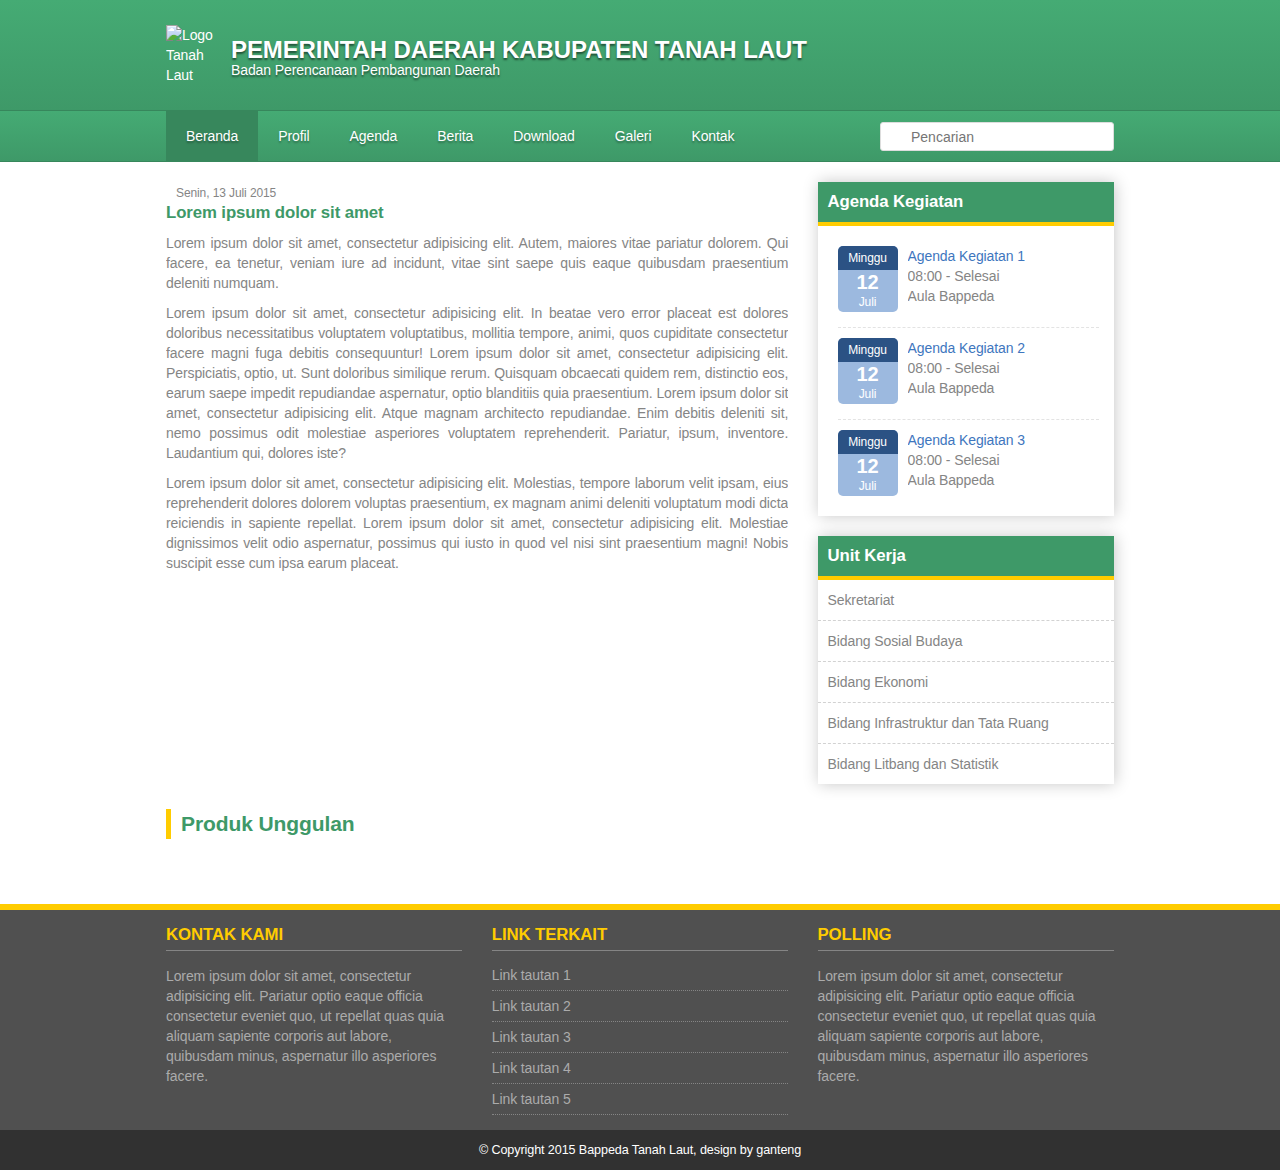
==== detail.html @ 7d87ce85 "Update konten detail" ====
<!DOCTYPE html>
<html lang="en">
<head>
	<meta charset="UTF-8">
	<meta content='width=device-width, initial-scale=1.0, maximum-scale=1.0, user-scalable=0' name='viewport' />
	<link rel="stylesheet" href="css/style.css">

	<!-- <link rel="stylesheet" href="css/home.css"> -->
	<link href="css/flexslider.css" rel="stylesheet" type="text/css" />
	<link href="css/fontawesome.css" rel="stylesheet" type="text/css" />	
    <script src="js/jquery1.8.3.js"></script>      
    <script src="js/jquery.flexslider.js"></script> 
    

	<title>Bappeda Tanah Laut</title>
</head>
<body>

	<!-- BAGIAN HEADER -->
	<div id="header">
		<div class="baris">
			<div class="bungkus">
				<header>
					<img class="logo" src="./img/logo-tala.png" alt="Logo Tanah Laut">
					<h1>
						PEMERINTAH DAERAH KABUPATEN TANAH LAUT <span>Badan Perencanaan Pembangunan Daerah</span>
					</h1>

				</header>				
			</div>
		</div>				
	</div>
	<!-- AKHIR BAGIAN HEADER -->

	<nav>		
		<div class="baris">
			<div class="bungkus">		
				<!-- <div class="zeen-9"> -->
					<a href="#" id="resp-menu"></a>
					
					<ul id="main-menu">
						<li class="active"><a href="#">Beranda</a></li>
						
						<li><a href="#">Profil</a>
							<ul>
								<li><a href="#">Sub Menu 1</a></li>
								<li><a href="#">Sub Menu 2</a></li>
								<li><a href="#">Sub Menu 3</a>
									<ul>
										<li><a href="#">Sub Sub Menu 1</a></li>
										<li><a href="#">Sub Sub Menu 2</a></li>
										<li><a href="#">Sub Sub Menu 3</a></li>
									</ul>
								</li>
							</ul>
						</li>

						<li><a href="#">Agenda</a></li>
						<li><a href="#">Berita</a></li>
						<li><a href="#">Download</a></li>
						<li><a href="#">Galeri</a></li>
						<li><a href="#">Kontak</a></li>

						
					</ul>	
				<!-- </div>	 -->
	
				<div id="pencarian" class="kanan">
					<form>			
						<input class="input-pencarian" type="search" placeholder ="Pencarian">					
					</form>							
				</div>			
			</div>				

		</div>

	</nav>
	<br>

	<!-- BAGIAN KONTEN -->
	<div class="baris">					
		<div class="bungkus">	
			<!-- BAGIAN BERITA -->
			<section class="zeen-8">
				<article>
					<img src="img/icon-sample.svg" alt="">
					<span class="tanggal-post fa fa-calendar"> Senin, 13 Juli 2015</span>
					<h3><a href="#">Lorem ipsum dolor sit amet</a></h3>					
					<p>Lorem ipsum dolor sit amet, consectetur adipisicing elit. Autem, maiores vitae pariatur dolorem. Qui facere, ea tenetur, veniam iure ad incidunt, vitae sint saepe quis eaque quibusdam praesentium deleniti numquam. </p>
					<p>
						Lorem ipsum dolor sit amet, consectetur adipisicing elit. In beatae vero error placeat est dolores doloribus necessitatibus voluptatem voluptatibus, mollitia tempore, animi, quos cupiditate consectetur facere magni fuga debitis consequuntur! Lorem ipsum dolor sit amet, consectetur adipisicing elit. Perspiciatis, optio, ut. Sunt doloribus similique rerum. Quisquam obcaecati quidem rem, distinctio eos, earum saepe impedit repudiandae aspernatur, optio blanditiis quia praesentium. Lorem ipsum dolor sit amet, consectetur adipisicing elit. Atque magnam architecto repudiandae. Enim debitis deleniti sit, nemo possimus odit molestiae asperiores voluptatem reprehenderit. Pariatur, ipsum, inventore. Laudantium qui, dolores iste?
					</p>
					<p>
						Lorem ipsum dolor sit amet, consectetur adipisicing elit. Molestias, tempore laborum velit ipsam, eius reprehenderit dolores dolorem voluptas praesentium, ex magnam animi deleniti voluptatum modi dicta reiciendis in sapiente repellat. Lorem ipsum dolor sit amet, consectetur adipisicing elit. Molestiae dignissimos velit odio aspernatur, possimus qui iusto in quod vel nisi sint praesentium magni! Nobis suscipit esse cum ipsa earum placeat.
					</p>
							
				</article>
	
			</section>
			<!-- AKHIR BAGIAN BERITA -->				

			<!-- BAGIAN WIDGET BOX  -->
			<aside class="zeen-4"> 
				<div class="box">
					<h3 class="judul-box">Agenda Kegiatan</h3>
					<ul class="agenda">
						<li class="item-agenda">
							<div class="kalender">
								<span class="hari">Minggu</span> 
								<span class="tanggal">12</span>
								<span class="bulan">Juli</span>								
							</div>

							<div class="detail-agenda">
								<span class="acara"><a href="#">Agenda Kegiatan 1</a></span>
								<p class="waktu">08:00 - Selesai</p>
								<p class="tempat">Aula Bappeda</p>
							</div>							
						</li>

						<li class="item-agenda">
							<div class="kalender">
								<span class="hari">Minggu</span> 
								<span class="tanggal">12</span>
								<span class="bulan">Juli</span>								
							</div>

							<div class="detail-agenda">
								<span class="acara"><a href="#">Agenda Kegiatan 2</a></span>
								<p class="waktu">08:00 - Selesai</p>
								<p class="tempat">Aula Bappeda</p>
							</div>							
						</li>
						<li class="item-agenda">
							<div class="kalender">
								<span class="hari">Minggu</span> 
								<span class="tanggal">12</span>
								<span class="bulan">Juli</span>								
							</div>

							<div class="detail-agenda">
								<span class="acara"><a href="#">Agenda Kegiatan 3</a></span>
								<p class="waktu">08:00 - Selesai</p>
								<p class="tempat">Aula Bappeda</p>
							</div>							
						</li>

							
					</ul>
				</div>

				<div class="box">
					<h3 class="judul-box">Unit Kerja</h3>
					<ul class="detail-box">
						<li class="item-box"><a href="http://google.co.id">Sekretariat</a></li>
						<li class="item-box"><a href="#">Bidang Sosial Budaya</a></li>
						<li class="item-box"><a href="#">Bidang Ekonomi</a></li>
						<li class="item-box"><a href="#">Bidang Infrastruktur dan Tata Ruang</a></li>
						<li class="item-box"><a href="#">Bidang Litbang dan Statistik</a></li>
					</ul>
				</div>
			</aside>
			<!-- AKHIR WIDGET -->
		</div>
	</div>
	<!-- AKHIR KONTEN -->



	<!-- KONTEN PRODUK -->
	<div class="baris">
		<div class="bungkus">			
			<div id="produk">
				<div class="baris">
					<h2 class="title">Produk Unggulan</h2>					
				</div>

				<div id="produk-detail" class="baris">
					<ul>
						<li><a href=""><img src="img/icon-sample.svg" alt=""></a></li>
						<li><a href=""><img src="img/icon-sample.svg" alt=""></a></li>
						<li><a href=""><img src="img/icon-sample.svg" alt=""></a></li>
						<li><a href=""><img src="img/icon-sample.svg" alt=""></a></li>
						<li><a href=""><img src="img/icon-sample.svg" alt=""></a></li>
						<li><a href=""><img src="img/icon-sample.svg" alt=""></a></li>		
					</ul>
					
				</div>
			</div>
		</div>				
	</div>
	<!-- AKHIR KONTEN PRODUK -->



	<!-- BAGIAN FOOTER -->
	<footer>
		<div id="footer-top">
			<div class="baris">
				<div class="bungkus">
					<div class="zeen-4 kontak">
						<h3>KONTAK KAMI</h3>
						<p>Lorem ipsum dolor sit amet, consectetur adipisicing elit. Pariatur optio eaque officia consectetur eveniet quo, ut repellat quas quia aliquam sapiente corporis aut labore, quibusdam minus, aspernatur illo asperiores facere.</p>
				
					</div>
					<div class="zeen-4 tautan">
						<h3>LINK TERKAIT</h3>
						<ul>
							<li><a href="#">Link tautan 1</a></li>
							<li><a href="#">Link tautan 2</a></li>
							<li><a href="#">Link tautan 3</a></li>
							<li><a href="#">Link tautan 4</a></li>
							<li><a href="#">Link tautan 5</a></li>
						</ul>
			
					</div>
					<div class="zeen-4 polling">
						<h3>POLLING</h3>
						<p>Lorem ipsum dolor sit amet, consectetur adipisicing elit. Pariatur optio eaque officia consectetur eveniet quo, ut repellat quas quia aliquam sapiente corporis aut labore, quibusdam minus, aspernatur illo asperiores facere.</p>
			
					</div>
				</div>
			</div>		
		</div>

		<div id="footer-bottom">		
			<div class="baris">
				<div class="bungkus">
					<p>© Copyright 2015 Bappeda Tanah Laut, design by ganteng</p>		
				</div>				
			</div>				
		</div>	
	</footer>
	<!-- AKHIR BAGIAN FOOTER -->
</body>
<script type="text/javascript" src="./js/main.js"></script>
</html>
---- css/style.css ----
/* line 2, ../scss/lib/_normalize.scss */
article,
aside,
details,
figcaption,
figure,
footer,
header,
hgroup,
main,
nav,
section,
summary {
  display: block;
}

/* line 17, ../scss/lib/_normalize.scss */
audio,
canvas,
video {
  display: inline-block;
}

/* line 23, ../scss/lib/_normalize.scss */
audio:not([controls]) {
  display: none;
  height: 0;
}

/* line 29, ../scss/lib/_normalize.scss */
[hidden] {
  display: none;
}

/* line 34, ../scss/lib/_normalize.scss */
html {
  background: #fff;
  /* 1 */
  color: #000;
  /* 2 */
  font-family: sans-serif;
  /* 3 */
  -ms-text-size-adjust: 100%;
  /* 4 */
  -webkit-text-size-adjust: 100%;
  /* 4 */
}

/* line 43, ../scss/lib/_normalize.scss */
body {
  margin: 0;
}

/* line 48, ../scss/lib/_normalize.scss */
a:focus {
  outline: thin dotted;
}

/* line 52, ../scss/lib/_normalize.scss */
a:active,
a:hover {
  outline: 0;
}

/* line 57, ../scss/lib/_normalize.scss */
h1 {
  font-size: 2em;
  margin: 0.67em 0;
}

/* line 62, ../scss/lib/_normalize.scss */
abbr[title] {
  border-bottom: 1px dotted;
}

/* line 66, ../scss/lib/_normalize.scss */
b,
strong {
  font-weight: bold;
}

/* line 71, ../scss/lib/_normalize.scss */
dfn {
  font-style: italic;
}

/* line 75, ../scss/lib/_normalize.scss */
hr {
  -moz-box-sizing: content-box;
  box-sizing: content-box;
  height: 0;
}

/* line 81, ../scss/lib/_normalize.scss */
mark {
  background: #ff0;
  color: #000;
}

/* line 86, ../scss/lib/_normalize.scss */
code,
kbd,
pre,
samp {
  font-family: monospace, serif;
  font-size: 1em;
}

/* line 94, ../scss/lib/_normalize.scss */
pre {
  white-space: pre-wrap;
}

/* line 98, ../scss/lib/_normalize.scss */
q {
  quotes: "\201C" "\201D" "\2018" "\2019";
}

/* line 102, ../scss/lib/_normalize.scss */
small {
  font-size: 80%;
}

/* line 106, ../scss/lib/_normalize.scss */
sub,
sup {
  font-size: 75%;
  line-height: 0;
  position: relative;
  vertical-align: baseline;
}

/* line 114, ../scss/lib/_normalize.scss */
sup {
  top: -0.5em;
}

/* line 118, ../scss/lib/_normalize.scss */
sub {
  bottom: -0.25em;
}

/* line 122, ../scss/lib/_normalize.scss */
img {
  border: 0;
}

/* line 126, ../scss/lib/_normalize.scss */
svg:not(:root) {
  overflow: hidden;
}

/* line 130, ../scss/lib/_normalize.scss */
figure {
  margin: 0;
}

/* line 134, ../scss/lib/_normalize.scss */
fieldset {
  border: 1px solid #c0c0c0;
  margin: 0 2px;
  padding: 0.35em 0.625em 0.75em;
}

/* line 140, ../scss/lib/_normalize.scss */
legend {
  border: 0;
  /* 1 */
  padding: 0;
  /* 2 */
}

/* line 145, ../scss/lib/_normalize.scss */
button,
input,
select,
textarea {
  font-family: inherit;
  /* 1 */
  font-size: 100%;
  /* 2 */
  margin: 0;
  /* 3 */
}

/* line 154, ../scss/lib/_normalize.scss */
button,
input {
  line-height: normal;
}

/* line 159, ../scss/lib/_normalize.scss */
button,
select {
  text-transform: none;
}

/* line 164, ../scss/lib/_normalize.scss */
button,
html input[type="button"],
input[type="reset"],
input[type="submit"] {
  -webkit-appearance: button;
  /* 2 */
  cursor: pointer;
  /* 3 */
}

/* line 172, ../scss/lib/_normalize.scss */
button[disabled],
html input[disabled] {
  cursor: default;
}

/* line 177, ../scss/lib/_normalize.scss */
input[type="checkbox"],
input[type="radio"] {
  box-sizing: border-box;
  /* 1 */
  padding: 0;
  /* 2 */
}

/* line 183, ../scss/lib/_normalize.scss */
input[type="search"] {
  -webkit-appearance: textfield;
  /* 1 */
  -moz-box-sizing: content-box;
  -webkit-box-sizing: content-box;
  /* 2 */
  box-sizing: content-box;
}

/* line 190, ../scss/lib/_normalize.scss */
input[type="search"]::-webkit-search-cancel-button,
input[type="search"]::-webkit-search-decoration {
  -webkit-appearance: none;
}

/* line 195, ../scss/lib/_normalize.scss */
button::-moz-focus-inner,
input::-moz-focus-inner {
  border: 0;
  padding: 0;
}

/* line 201, ../scss/lib/_normalize.scss */
textarea {
  overflow: auto;
  /* 1 */
  vertical-align: top;
  /* 2 */
}

/* line 206, ../scss/lib/_normalize.scss */
table {
  border-collapse: collapse;
  border-spacing: 0;
}

/* line 20, ../scss/lib/_zeen.scss */
img {
  height: auto;
  max-width: 100%;
}

/* line 25, ../scss/lib/_zeen.scss */
.bungkus {
  padding: 0 15px;
  position: relative;
  *zoom: 1;
}
/* line 38, ../../../../.rvm/gems/ruby-2.1.2/gems/compass-core-1.0.1/stylesheets/compass/utilities/general/_clearfix.scss */
.bungkus:after {
  content: "";
  display: table;
  clear: both;
}

/* line 33, ../scss/lib/_zeen.scss */
.baris {
  width: 100%;
  margin: 0 auto;
  position: relative;
  max-width: 978px;
  *zoom: 1;
}
/* line 38, ../../../../.rvm/gems/ruby-2.1.2/gems/compass-core-1.0.1/stylesheets/compass/utilities/general/_clearfix.scss */
.baris:after {
  content: "";
  display: table;
  clear: both;
}

/* line 46, ../scss/lib/_zeen.scss */
[class*="zeen"] {
  float: left;
  display: inline;
  min-height: 1px;
  position: relative;
  margin-left: 3.09091%;
}
/* line 54, ../scss/lib/_zeen.scss */
[class*="zeen"]:first-child {
  margin-left: 0;
}

/* line 60, ../scss/lib/_zeen.scss */
.zeen-1 {
  width: 5.5%;
}

/* line 60, ../scss/lib/_zeen.scss */
.zeen-2 {
  width: 14.09091%;
}

/* line 60, ../scss/lib/_zeen.scss */
.zeen-3 {
  width: 22.68182%;
}

/* line 60, ../scss/lib/_zeen.scss */
.zeen-4 {
  width: 31.27273%;
}

/* line 60, ../scss/lib/_zeen.scss */
.zeen-5 {
  width: 39.86364%;
}

/* line 60, ../scss/lib/_zeen.scss */
.zeen-6 {
  width: 48.45455%;
}

/* line 60, ../scss/lib/_zeen.scss */
.zeen-7 {
  width: 57.04545%;
}

/* line 60, ../scss/lib/_zeen.scss */
.zeen-8 {
  width: 65.63636%;
}

/* line 60, ../scss/lib/_zeen.scss */
.zeen-9 {
  width: 74.22727%;
}

/* line 60, ../scss/lib/_zeen.scss */
.zeen-10 {
  width: 82.81818%;
}

/* line 60, ../scss/lib/_zeen.scss */
.zeen-11 {
  width: 91.40909%;
}

/* line 60, ../scss/lib/_zeen.scss */
.zeen-12 {
  width: 100%;
}

/* line 2, ../scss/style/_general.scss */
body {
  font-family: "Arial",sans-serif;
  font-size: 14px;
  font-weight: 100;
  color: #858585;
  letter-spacing: -0.1px;
  line-height: 20px;
}

/* line 13, ../scss/style/_general.scss */
h1, h2, h3, h4, a, ul, li, p {
  margin: 0;
  padding: 0;
  display: block;
}

/* line 25, ../scss/style/_general.scss */
ul, li {
  display: block;
  margin: 0;
  padding: 0;
}

/* line 32, ../scss/style/_general.scss */
a {
  text-decoration: none;
  color: #3f3f3f;
  display: block;
}

/* line 38, ../scss/style/_general.scss */
h1 {
  font-size: 1.8em;
}

/* line 39, ../scss/style/_general.scss */
h2 {
  font-size: 1.5em;
}

/* line 40, ../scss/style/_general.scss */
h3 {
  font-size: 1.2em;
}

/* line 47, ../scss/style/_general.scss */
article {
  margin-bottom: 20px;
}

/* line 51, ../scss/style/_general.scss */
p {
  line-height: 20px;
  text-align: justify;
}

/* line 56, ../scss/style/_general.scss */
.kanan {
  float: right;
}

/* line 61, ../scss/style/_general.scss */
.kiri {
  float: left;
}

/* line 1, ../scss/style/_main.scss */
#main-menu {
  display: block;
}

/* line 7, ../scss/style/_main.scss */
h2.title {
  padding: 5px 10px;
  color: #3e9968;
  border-left: solid 5px #FFcc00;
  margin-bottom: 15px;
}

/* line 15, ../scss/style/_main.scss */
#produk-detail {
  text-align: center;
}
/* line 16, ../scss/style/_main.scss */
#produk-detail li {
  display: inline-table;
  padding: 5px;
}

/*  BOX PENCARIAN  */
/* line 25, ../scss/style/_main.scss */
input[type="search"] {
  padding-left: 30px;
  outline: none;
  border: 0;
  border: 1px solid #DDDDDD;
  border-radius: 3px;
}
/* line 32, ../scss/style/_main.scss */
input[type="search"]:focus {
  -moz-transition-duration: 0.5s;
  -o-transition-duration: 0.5s;
  -webkit-transition-duration: 0.5s;
  transition-duration: 0.5s;
  -moz-box-shadow: 0 0 10px #FFcc00;
  -webkit-box-shadow: 0 0 10px #FFcc00;
  box-shadow: 0 0 10px #FFcc00;
}
/* line 38, ../scss/style/_main.scss */
input[type="search"].highlight {
  border: 1px solid #ffcc33;
  -moz-box-shadow: 0 0 1px #ffff00;
  -webkit-box-shadow: 0 0 1px #ffff00;
  box-shadow: 0 0 1px #ffff00;
}

/* line 46, ../scss/style/_main.scss */
#pencarian {
  margin-top: 11px;
  position: absolute;
  top: 0px;
  right: 15px;
}

/* line 53, ../scss/style/_main.scss */
.input-pencarian {
  background: #ffffff url("../img/search-icon.png") no-repeat 5px center;
  width: 200px;
  height: 25px;
}

/*  AKHIR BOX PENCARIAN  */
/* line 60, ../scss/style/_main.scss */
.fixed {
  position: fixed;
  width: 100%;
  top: 0;
  z-index: 9999;
  -moz-box-shadow: 0 1px 4px #858585;
  -webkit-box-shadow: 0 1px 4px #858585;
  box-shadow: 0 1px 4px #858585;
}

/*  BAGIAN HEADER  */
/* line 70, ../scss/style/_main.scss */
#header {
  color: #ffffff;
  padding: 25px 0;
  background-image: url('[data-uri]');
  background-size: 100%;
  background-image: -webkit-gradient(linear, 50% 0%, 50% 100%, color-stop(0%, #45ab74), color-stop(100%, #3e9968));
  background-image: -moz-linear-gradient(top, #45ab74, #3e9968);
  background-image: -webkit-linear-gradient(top, #45ab74, #3e9968);
  background-image: linear-gradient(to bottom, #45ab74, #3e9968);
  border-bottom: 1px solid #37875c;
}
/* line 79, ../scss/style/_main.scss */
#header img {
  float: left;
  width: 10%;
  margin-right: 15px;
}
/* line 84, ../scss/style/_main.scss */
#header .logo {
  top: 0;
  width: 50px;
}
/* line 89, ../scss/style/_main.scss */
#header h1 {
  padding-top: 15px;
  text-shadow: 0 2px 2px rgba(0, 0, 0, 0.5);
  font-size: 24px;
  line-height: 20px;
}
/* line 97, ../scss/style/_main.scss */
#header h1 span {
  display: block;
  font-size: 14px;
  font-weight: 100;
}

/*  AKHIR HEADER  */
/* line 107, ../scss/style/_main.scss */
#main-menu {
  display: block;
}

/*  NAVIGASI  */
/* line 112, ../scss/style/_main.scss */
nav {
  display: block;
  border-bottom: solid 1px #37875c;
  background-image: url('[data-uri]');
  background-size: 100%;
  background-image: -webkit-gradient(linear, 50% 0%, 50% 100%, color-stop(0%, #45ab74), color-stop(100%, #3e9968));
  background-image: -moz-linear-gradient(top, #45ab74, #3e9968);
  background-image: -webkit-linear-gradient(top, #45ab74, #3e9968);
  background-image: linear-gradient(to bottom, #45ab74, #3e9968);
  text-shadow: 0 2px 2px rgba(0, 0, 0, 0.3);
  color: #ffffff;
}
/* line 120, ../scss/style/_main.scss */
nav #resp-menu {
  display: none;
}
/* line 124, ../scss/style/_main.scss */
nav a {
  padding: 15px 20px;
  display: block;
  color: #ffffff;
}
/* line 130, ../scss/style/_main.scss */
nav ul {
  display: block;
  z-index: 999;
}
/* line 139, ../scss/style/_main.scss */
nav ul li {
  float: left;
  position: relative;
  display: block;
}
/* line 145, ../scss/style/_main.scss */
nav ul li a:hover {
  -moz-transition-duration: 0.5s;
  -o-transition-duration: 0.5s;
  -webkit-transition-duration: 0.5s;
  transition-duration: 0.5s;
  background: #ffffff;
  color: #3e9968;
}
/* line 152, ../scss/style/_main.scss */
nav ul li:hover > ul {
  display: block;
}
/* line 156, ../scss/style/_main.scss */
nav ul li.active {
  background: #37875c;
}
/* line 161, ../scss/style/_main.scss */
nav ul li ul {
  border-top: solid 1px #37875c;
  white-space: nowrap;
  position: absolute;
  display: none;
  -moz-box-shadow: -3px 3px 10px -2px rgba(0, 0, 0, 0.4);
  -webkit-box-shadow: -3px 3px 10px -2px rgba(0, 0, 0, 0.4);
  box-shadow: -3px 3px 10px -2px rgba(0, 0, 0, 0.4);
}
/* line 170, ../scss/style/_main.scss */
nav ul li ul li {
  float: none;
  border-bottom: 1px solid #45ab74;
}
/* line 173, ../scss/style/_main.scss */
nav ul li ul li:last-child {
  border-bottom: 0;
}
/* line 177, ../scss/style/_main.scss */
nav ul li ul li a {
  background: #3e9968;
  padding: 10px 20px 10px 10px;
}
/* line 182, ../scss/style/_main.scss */
nav ul li ul li ul {
  border: none;
  white-space: nowrap;
  position: absolute;
  left: 100%;
  top: 0;
}

/*  AKHIR NAVIGASI  */
/*  BAGIAN KONTEN BERITA */
/* line 200, ../scss/style/_main.scss */
section a {
  color: #3e9968;
}
/* line 203, ../scss/style/_main.scss */
section a.read-more {
  -moz-border-radius: 3px;
  -webkit-border-radius: 3px;
  border-radius: 3px;
  float: right;
  font-size: .9em;
  color: #ffffff;
  margin-top: 5px;
  padding: 5px 10px;
  background: #51b981;
}
/* line 212, ../scss/style/_main.scss */
section a.read-more:hover {
  -moz-transition-duration: 0.5s;
  -o-transition-duration: 0.5s;
  -webkit-transition-duration: 0.5s;
  transition-duration: 0.5s;
  background-color: #3e9968;
}
/* line 219, ../scss/style/_main.scss */
section article {
  display: block;
  overflow: hidden;
  padding-bottom: 10px;
  border-bottom: 1px dashed #d2d2d2;
  clear: both;
}
/* line 226, ../scss/style/_main.scss */
section article:last-child {
  border-bottom: 0;
  margin-bottom: 0;
}
/* line 231, ../scss/style/_main.scss */
section article .tanggal-post {
  font-size: 12px;
}
/* line 235, ../scss/style/_main.scss */
section article h3 {
  color: #3e9968;
}
/* line 238, ../scss/style/_main.scss */
section article h3 a:hover {
  -moz-transition-duration: 0.5s;
  -o-transition-duration: 0.5s;
  -webkit-transition-duration: 0.5s;
  transition-duration: 0.5s;
  color: #858585;
  text-decoration: underline;
}
/* line 247, ../scss/style/_main.scss */
section article p {
  margin: 10px 0;
}
/* line 251, ../scss/style/_main.scss */
section article img {
  float: left;
  display: block;
  margin: 0px 10px 10px 0;
}

/*  AKHIR KONTEN BERITA  */
/* BAGIAN ASIDE */
/* line 262, ../scss/style/_main.scss */
.agenda {
  clear: both;
  overflow: hidden;
  display: block;
  padding: 20px 15px 10px 20px;
}
/* line 264, ../scss/style/_main.scss */
.agenda .item-agenda {
  padding-bottom: 5px;
  border-bottom: 1px dashed #e3e3e3;
  overflow: hidden;
}
/* line 269, ../scss/style/_main.scss */
.agenda .item-agenda:last-child {
  border-bottom: 0;
  margin-bottom: 0;
  padding-bottom: 0;
}
/* line 283, ../scss/style/_main.scss */
.agenda li {
  margin-bottom: 10px;
}
/* line 288, ../scss/style/_main.scss */
.agenda .kalender {
  -moz-border-radius: 5px;
  -webkit-border-radius: 5px;
  border-radius: 5px;
  background: #9cb9df;
  clear: both;
  float: left;
  font-size: 12px;
  margin: 0 10px 10px 0;
  margin-bottom: 10px;
  overflow: hidden;
  text-align: center;
  width: 60px;
  color: #ffffff;
}
/* line 300, ../scss/style/_main.scss */
.agenda .kalender .hari {
  display: block;
  background: #2B5284;
  padding: 2px;
  margin-bottom: 2px;
}
/* line 306, ../scss/style/_main.scss */
.agenda .kalender .tanggal {
  font-size: 20px;
  font-weight: bold;
  display: block;
}
/* line 311, ../scss/style/_main.scss */
.agenda .kalender .bulan {
  display: block;
}
/* line 316, ../scss/style/_main.scss */
.agenda .detail-agenda {
  line-height: 25px;
  display: block;
  overflow: hidden;
}
/* line 323, ../scss/style/_main.scss */
.agenda .detail-agenda .acara a {
  line-height: 20px;
  color: #3e76be;
}
/* line 326, ../scss/style/_main.scss */
.agenda .detail-agenda .acara a:hover {
  -moz-transition-duration: 0.5s;
  -o-transition-duration: 0.5s;
  -webkit-transition-duration: 0.5s;
  transition-duration: 0.5s;
  color: #2B5284;
  text-decoration: underline;
}

/* line 336, ../scss/style/_main.scss */
.box {
  overflow: hidden;
  background: #ffffff;
  margin-bottom: 20px;
  -moz-box-shadow: 1px 0 15px #c7c7c7;
  -webkit-box-shadow: 1px 0 15px #c7c7c7;
  box-shadow: 1px 0 15px #c7c7c7;
}
/* line 342, ../scss/style/_main.scss */
.box .judul-box {
  background: #3e9968;
  color: #ffffff;
  padding: 10px;
  border-bottom: 4px solid #FFcc00;
}
/* line 350, ../scss/style/_main.scss */
.box .detail-box li {
  padding: 10px;
}
/* line 353, ../scss/style/_main.scss */
.box .detail-box li:last-child {
  border-bottom: 0;
}
/* line 357, ../scss/style/_main.scss */
.box .detail-box li:hover {
  -moz-transition-duration: 0.5s;
  -o-transition-duration: 0.5s;
  -webkit-transition-duration: 0.5s;
  transition-duration: 0.5s;
  background: #f7f7f7;
}
/* line 364, ../scss/style/_main.scss */
.box .item-box {
  border-bottom: 1px dashed #d2d2d2;
}
/* line 366, ../scss/style/_main.scss */
.box .item-box a {
  display: block;
  color: #858585;
}
/* line 369, ../scss/style/_main.scss */
.box .item-box a:hover {
  -moz-transition-duration: 0.5s;
  -o-transition-duration: 0.5s;
  -webkit-transition-duration: 0.5s;
  transition-duration: 0.5s;
  color: #3e9968;
}

/* AKHIR ASIDE */
/* BAGIAN KONTEN PRODUK UNGGULAN*/
/* line 380, ../scss/style/_main.scss */
#produk {
  margin: 5px 0 20px 0;
}

/* AKHIR KONTEN PRODUK UNGGULAN*/
/*  BAGIAN FOOTER  */
/* line 390, ../scss/style/_main.scss */
footer {
  border-top: solid 6px #FFcc00;
  color: #ababab;
}
/* line 395, ../scss/style/_main.scss */
footer h3 {
  color: #FFcc00;
  border-bottom: 1px solid #858585;
  padding: 0 0 5px 0px;
}
/* line 403, ../scss/style/_main.scss */
footer .tautan ul {
  margin-top: 5px;
  padding-top: 4px;
}
/* line 407, ../scss/style/_main.scss */
footer .tautan ul li {
  border-bottom: 1px dotted #858585;
}
/* line 412, ../scss/style/_main.scss */
footer .tautan a {
  padding: 5px 0;
  color: #ababab;
}
/* line 416, ../scss/style/_main.scss */
footer .tautan a:hover {
  -moz-transition-duration: 0.5s;
  -o-transition-duration: 0.5s;
  -webkit-transition-duration: 0.5s;
  transition-duration: 0.5s;
  color: #FFcc00;
  text-decoration: underline;
}
/* line 424, ../scss/style/_main.scss */
footer #footer-top {
  background: #505050;
  padding: 15px 0;
}
/* line 425, ../scss/style/_main.scss */
footer #footer-top p {
  text-align: left;
  padding-top: 15px;
}
/* line 434, ../scss/style/_main.scss */
footer #footer-bottom {
  background: #313131;
  font-size: .9em;
  padding: 10px 0;
}
/* line 435, ../scss/style/_main.scss */
footer #footer-bottom p {
  text-align: center;
  color: #ffffff;
}

/* AKHIR FOOTER */
/* line 1, ../scss/style/_landing.scss */
#landing {
  position: relative;
  height: 100vh;
  background: url('../img/bg-landing.jpg?1437789703') top;
  background-size: cover;
  display: flex;
  flex-direction: column;
  justify-content: center;
  align-items: center;
  text-align: center;
  z-index: -2;
}
/* line 12, ../scss/style/_landing.scss */
#landing h1 {
  color: #2B5284;
  margin-top: -36px;
  font-size: 20px;
  line-height: 25px;
}
/* line 18, ../scss/style/_landing.scss */
#landing h1 span {
  display: block;
  color: #909090;
  font-size: 12px;
  font-weight: 100;
}

/* line 28, ../scss/style/_landing.scss */
#kotak {
  margin-top: 100px;
  position: relative;
  background: #fff;
  width: 70%;
  margin: auto;
}
/* line 34, ../scss/style/_landing.scss */
#kotak header {
  background-image: url('[data-uri]');
  background-size: 100%;
  background-image: -webkit-gradient(linear, 50% 0%, 50% 100%, color-stop(0%, #ffffff), color-stop(100%, #f1f1f1));
  background-image: -moz-linear-gradient(#ffffff, #f1f1f1);
  background-image: -webkit-linear-gradient(#ffffff, #f1f1f1);
  background-image: linear-gradient(#ffffff, #f1f1f1);
  -moz-box-shadow: 0 -2px 3px #ddd inset;
  -webkit-box-shadow: 0 -2px 3px #ddd inset;
  box-shadow: 0 -2px 3px #ddd inset;
  padding-bottom: 15px;
}
/* line 39, ../scss/style/_landing.scss */
#kotak section {
  display: block;
}
/* line 42, ../scss/style/_landing.scss */
#kotak footer {
  color: #444;
  padding: 15px;
  display: block;
  border-top: none !important;
  background: #eee;
  -moz-box-shadow: 0 1px 5px #ddd inset;
  -webkit-box-shadow: 0 1px 5px #ddd inset;
  box-shadow: 0 1px 5px #ddd inset;
}
/* line 51, ../scss/style/_landing.scss */
#kotak:before {
  content: "";
  display: block;
  position: absolute;
  top: -10px;
  right: -10px;
  bottom: -10px;
  left: -10px;
  background: rgba(255, 255, 255, 0.3);
  z-index: -1;
  box-shadow: 0px 0px 10px rgba(0, 0, 0, 0.1);
}

/* line 65, ../scss/style/_landing.scss */
.logo {
  margin: auto;
  display: block;
  top: -50px;
  position: relative;
  width: 80px;
  height: 80%;
}

/* line 74, ../scss/style/_landing.scss */
.btn {
  background: #fff;
  overflow: hidden;
  padding: 25px 50px 20px 50px;
  display: inline-block;
  -moz-border-radius: 100%;
  -webkit-border-radius: 100%;
  border-radius: 100%;
  position: relative;
  top: -40px;
  margin-bottom: -40px;
}
/* line 83, ../scss/style/_landing.scss */
.btn a {
  -moz-transition-duration: 0.2s;
  -o-transition-duration: 0.2s;
  -webkit-transition-duration: 0.2s;
  transition-duration: 0.2s;
  font-weight: bold;
  color: #444;
  font-size: 28px;
  line-height: 30px;
}
/* line 89, ../scss/style/_landing.scss */
.btn a:hover {
  color: #3e9968;
}
/* line 92, ../scss/style/_landing.scss */
.btn a span {
  font-weight: normal;
  color: #aaa;
  display: block;
  font-size: 12px;
  line-height: 15px;
}

/* line 103, ../scss/style/_landing.scss */
#awan {
  position: relative;
  overflow: hidden;
  width: 950px;
  height: 250px;
}

/* line 106, ../scss/style/_landing.scss */
.awan-viewport {
  position: relative;
  /* relative, absolute, fixed */
  overflow: hidden;
}

/* line 110, ../scss/style/_landing.scss */
.awan-latar {
  position: absolute;
  top: 0;
}

@media screen and (max-width: 768px) {
  /* line 5, ../scss/style/_responsive.scss */
  .awan-latar {
    display: none;
  }

  /* line 8, ../scss/style/_responsive.scss */
  .logo {
    visibility: hidden;
    width: 50px;
  }

  /* line 13, ../scss/style/_responsive.scss */
  #header .logo {
    display: block;
    visibility: visible;
    width: 70px;
    float: none;
    margin: auto;
  }
  /* line 20, ../scss/style/_responsive.scss */
  #header h1 {
    clear: both;
  }

  /* line 24, ../scss/style/_responsive.scss */
  #slider {
    display: none;
  }

  /* line 28, ../scss/style/_responsive.scss */
  section {
    margin-bottom: 15px !important;
  }
  /* line 30, ../scss/style/_responsive.scss */
  section img {
    display: none !important;
  }

  /* line 34, ../scss/style/_responsive.scss */
  .zeen-4, .zeen-8 {
    float: left;
    width: 100%;
    margin: 0;
  }

  /* line 41, ../scss/style/_responsive.scss */
  #footer-top .kontak, #footer-top .tautan, #footer-top .polling {
    margin-bottom: 20px;
  }

  /* line 46, ../scss/style/_responsive.scss */
  #header {
    text-align: center;
  }
  /* line 47, ../scss/style/_responsive.scss */
  #header .bungkus {
    padding: 0;
  }
  /* line 51, ../scss/style/_responsive.scss */
  #header h1 {
    font-size: 24px;
    line-height: 25px;
  }
  /* line 55, ../scss/style/_responsive.scss */
  #header h1 span {
    display: block;
    font-size: 16px;
    font-weight: 100;
  }

  /* line 62, ../scss/style/_responsive.scss */
  nav {
    display: block;
    margin-bottom: 10px;
  }
  /* line 67, ../scss/style/_responsive.scss */
  nav a {
    padding: 15px 20px;
    display: block;
    color: #ffffff;
  }
  /* line 73, ../scss/style/_responsive.scss */
  nav #resp-menu {
    display: block;
    background: url("../img/nav-icon.png") no-repeat center left;
    padding: 25px 0;
  }
  /* line 82, ../scss/style/_responsive.scss */
  nav ul#main-menu {
    display: none;
  }
  /* line 85, ../scss/style/_responsive.scss */
  nav ul li {
    float: none;
  }
  /* line 86, ../scss/style/_responsive.scss */
  nav ul li a {
    padding: 8px;
  }
  /* line 90, ../scss/style/_responsive.scss */
  nav ul li > ul {
    border: none;
    box-shadow: none;
    display: block;
    position: relative;
  }
  /* line 96, ../scss/style/_responsive.scss */
  nav ul li > ul li {
    border: none;
  }
  /* line 98, ../scss/style/_responsive.scss */
  nav ul li > ul li > a {
    padding: 8px 8px 8px 25px;
    background: rgba(255, 0, 255, 0);
  }
  /* line 103, ../scss/style/_responsive.scss */
  nav ul li > ul li ul {
    position: relative;
    left: 0;
  }
  /* line 105, ../scss/style/_responsive.scss */
  nav ul li > ul li ul li > a {
    padding: 8px 8px 8px 40px;
  }

  /* line 121, ../scss/style/_responsive.scss */
  #landing header {
    margin-bottom: 50px;
  }
}
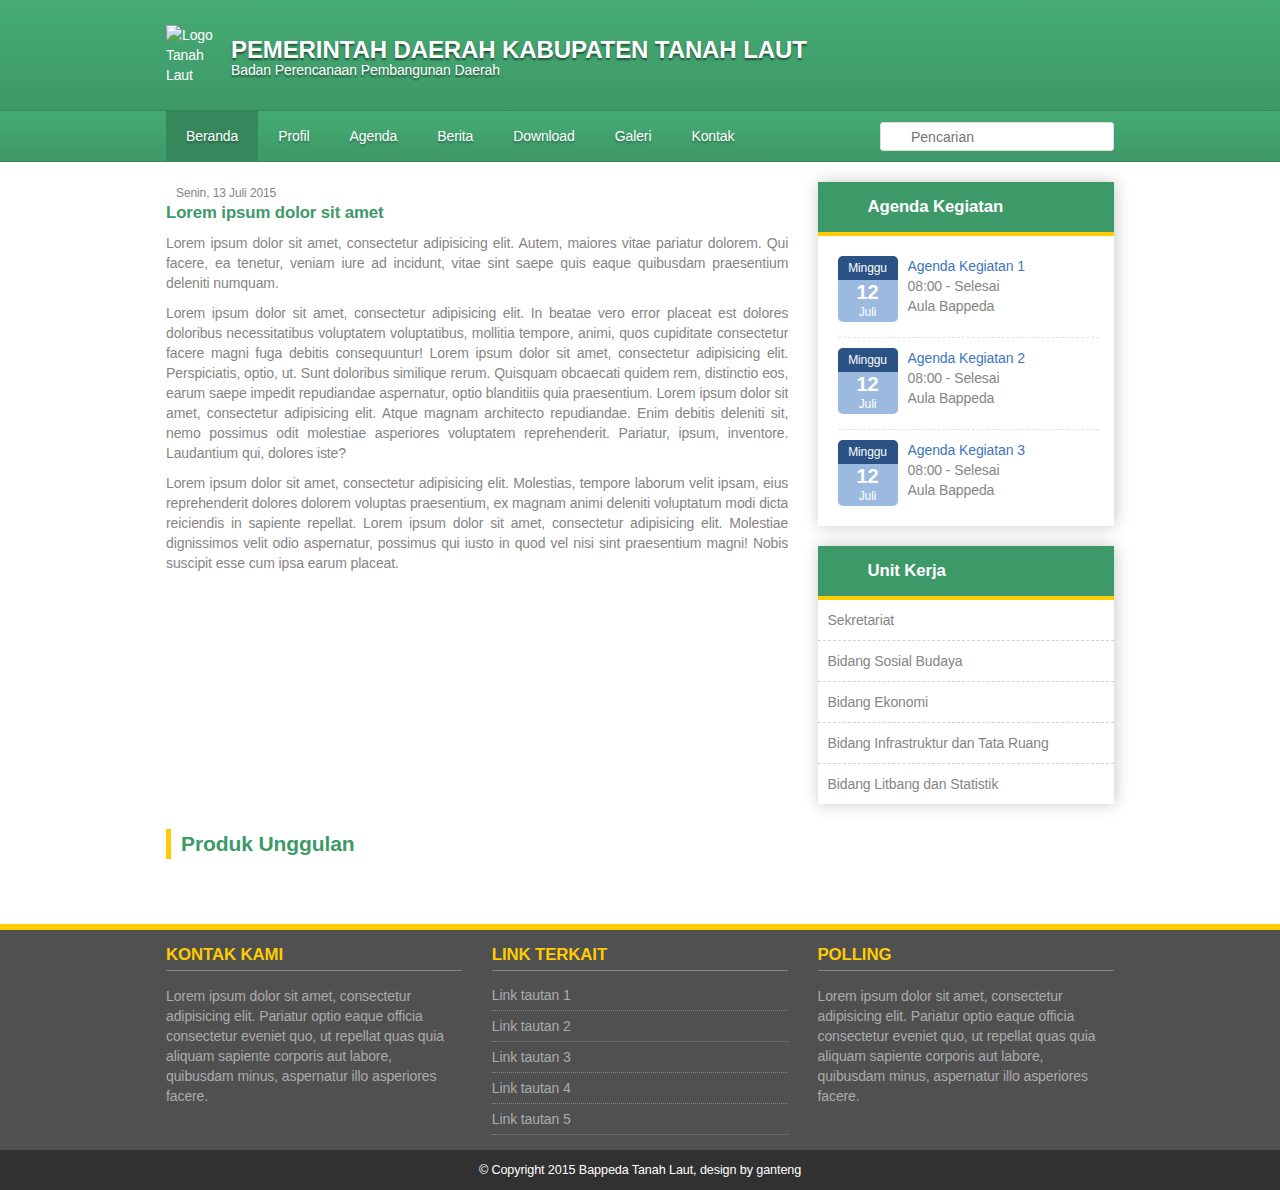
==== commit 9a88177a: "tambah halaman kontak belum pakai form input" ====
--- a/detail.html
+++ b/detail.html
@@ -4,8 +4,6 @@
 	<meta charset="UTF-8">
 	<meta content='width=device-width, initial-scale=1.0, maximum-scale=1.0, user-scalable=0' name='viewport' />
 	<link rel="stylesheet" href="css/style.css">
-
-	<!-- <link rel="stylesheet" href="css/home.css"> -->
 	<link href="css/flexslider.css" rel="stylesheet" type="text/css" />
 	<link href="css/fontawesome.css" rel="stylesheet" type="text/css" />	
     <script src="js/jquery1.8.3.js"></script>      
@@ -67,7 +65,7 @@
 	
 				<div id="pencarian" class="kanan">
 					<form>			
-						<input class="input-pencarian" type="search" placeholder ="Pencarian">					
+						<input class="text-input-cari" type="text" placeholder ="Pencarian">					
 					</form>							
 				</div>			
 			</div>				
--- a/css/style.css
+++ b/css/style.css
@@ -270,7 +270,7 @@
   position: relative;
   *zoom: 1;
 }
-/* line 38, ../../../../.rvm/gems/ruby-2.1.2/gems/compass-core-1.0.1/stylesheets/compass/utilities/general/_clearfix.scss */
+/* line 38, ../../../../.rbenv/versions/2.2.2/lib/ruby/gems/2.2.0/gems/compass-core-1.1.0.alpha.3/stylesheets/compass/utilities/general/_clearfix.scss */
 .bungkus:after {
   content: "";
   display: table;
@@ -285,7 +285,7 @@
   max-width: 978px;
   *zoom: 1;
 }
-/* line 38, ../../../../.rvm/gems/ruby-2.1.2/gems/compass-core-1.0.1/stylesheets/compass/utilities/general/_clearfix.scss */
+/* line 38, ../../../../.rbenv/versions/2.2.2/lib/ruby/gems/2.2.0/gems/compass-core-1.1.0.alpha.3/stylesheets/compass/utilities/general/_clearfix.scss */
 .baris:after {
   content: "";
   display: table;
@@ -423,11 +423,16 @@
 }
 
 /* line 56, ../scss/style/_general.scss */
+marquee {
+  display: block !important;
+}
+
+/* line 60, ../scss/style/_general.scss */
 .kanan {
   float: right;
 }
 
-/* line 61, ../scss/style/_general.scss */
+/* line 65, ../scss/style/_general.scss */
 .kiri {
   float: left;
 }
@@ -437,7 +442,25 @@
   display: block;
 }
 
-/* line 7, ../scss/style/_main.scss */
+/* line 6, ../scss/style/_main.scss */
+.slide-title {
+  padding: 10px 15px;
+  position: absolute;
+  left: 0px;
+  right: 0px;
+  bottom: 0;
+  height: auto;
+  background: rgba(43, 82, 132, 0.6);
+  z-index: 1;
+  color: #ffffff;
+}
+/* line 8, ../scss/style/_main.scss */
+.slide-title h2 {
+  margin-bottom: 10px;
+  display: block;
+}
+
+/* line 25, ../scss/style/_main.scss */
 h2.title {
   padding: 5px 10px;
   color: #3e9968;
@@ -445,27 +468,38 @@
   margin-bottom: 15px;
 }
 
-/* line 15, ../scss/style/_main.scss */
+/* line 33, ../scss/style/_main.scss */
 #produk-detail {
   text-align: center;
 }
-/* line 16, ../scss/style/_main.scss */
+/* line 34, ../scss/style/_main.scss */
 #produk-detail li {
   display: inline-table;
   padding: 5px;
 }
 
 /*  BOX PENCARIAN  */
-/* line 25, ../scss/style/_main.scss */
-input[type="search"] {
-  padding-left: 30px;
+/* line 64, ../scss/style/_main.scss */
+#pencarian {
+  margin-top: 11px;
+  position: absolute;
+  top: 0px;
+  right: 15px;
+}
+
+/* line 71, ../scss/style/_main.scss */
+.text-input-cari {
+  width: 200px;
+  height: 25px;
   outline: none;
   border: 0;
   border: 1px solid #DDDDDD;
   border-radius: 3px;
-}
-/* line 32, ../scss/style/_main.scss */
-input[type="search"]:focus {
+  padding-left: 30px;
+  background: #ffffff url("../img/search-icon.png") no-repeat 5px center;
+}
+/* line 79, ../scss/style/_main.scss */
+.text-input-cari:focus {
   -moz-transition-duration: 0.5s;
   -o-transition-duration: 0.5s;
   -webkit-transition-duration: 0.5s;
@@ -474,31 +508,21 @@
   -webkit-box-shadow: 0 0 10px #FFcc00;
   box-shadow: 0 0 10px #FFcc00;
 }
-/* line 38, ../scss/style/_main.scss */
-input[type="search"].highlight {
+/* line 85, ../scss/style/_main.scss */
+.text-input-cari.highlight {
   border: 1px solid #ffcc33;
   -moz-box-shadow: 0 0 1px #ffff00;
   -webkit-box-shadow: 0 0 1px #ffff00;
   box-shadow: 0 0 1px #ffff00;
 }
 
-/* line 46, ../scss/style/_main.scss */
-#pencarian {
-  margin-top: 11px;
-  position: absolute;
-  top: 0px;
-  right: 15px;
-}
-
-/* line 53, ../scss/style/_main.scss */
-.input-pencarian {
-  background: #ffffff url("../img/search-icon.png") no-repeat 5px center;
-  width: 200px;
-  height: 25px;
+/* line 95, ../scss/style/_main.scss */
+.text-input {
+  padding-left: 10px;
 }
 
 /*  AKHIR BOX PENCARIAN  */
-/* line 60, ../scss/style/_main.scss */
+/* line 102, ../scss/style/_main.scss */
 .fixed {
   position: fixed;
   width: 100%;
@@ -509,8 +533,17 @@
   box-shadow: 0 1px 4px #858585;
 }
 
+/* line 110, ../scss/style/_main.scss */
+#headline {
+  margin: 0 15px;
+  background: #2B5284;
+  padding: 5px 20px;
+  margin-bottom: 20px;
+  color: #ffffff;
+}
+
 /*  BAGIAN HEADER  */
-/* line 70, ../scss/style/_main.scss */
+/* line 118, ../scss/style/_main.scss */
 #header {
   color: #ffffff;
   padding: 25px 0;
@@ -522,25 +555,25 @@
   background-image: linear-gradient(to bottom, #45ab74, #3e9968);
   border-bottom: 1px solid #37875c;
 }
-/* line 79, ../scss/style/_main.scss */
+/* line 127, ../scss/style/_main.scss */
 #header img {
   float: left;
   width: 10%;
   margin-right: 15px;
 }
-/* line 84, ../scss/style/_main.scss */
+/* line 132, ../scss/style/_main.scss */
 #header .logo {
   top: 0;
   width: 50px;
 }
-/* line 89, ../scss/style/_main.scss */
+/* line 137, ../scss/style/_main.scss */
 #header h1 {
   padding-top: 15px;
   text-shadow: 0 2px 2px rgba(0, 0, 0, 0.5);
   font-size: 24px;
   line-height: 20px;
 }
-/* line 97, ../scss/style/_main.scss */
+/* line 145, ../scss/style/_main.scss */
 #header h1 span {
   display: block;
   font-size: 14px;
@@ -548,13 +581,13 @@
 }
 
 /*  AKHIR HEADER  */
-/* line 107, ../scss/style/_main.scss */
+/* line 155, ../scss/style/_main.scss */
 #main-menu {
   display: block;
 }
 
 /*  NAVIGASI  */
-/* line 112, ../scss/style/_main.scss */
+/* line 160, ../scss/style/_main.scss */
 nav {
   display: block;
   border-bottom: solid 1px #37875c;
@@ -567,28 +600,28 @@
   text-shadow: 0 2px 2px rgba(0, 0, 0, 0.3);
   color: #ffffff;
 }
-/* line 120, ../scss/style/_main.scss */
+/* line 168, ../scss/style/_main.scss */
 nav #resp-menu {
   display: none;
 }
-/* line 124, ../scss/style/_main.scss */
+/* line 172, ../scss/style/_main.scss */
 nav a {
   padding: 15px 20px;
   display: block;
   color: #ffffff;
 }
-/* line 130, ../scss/style/_main.scss */
+/* line 178, ../scss/style/_main.scss */
 nav ul {
   display: block;
   z-index: 999;
 }
-/* line 139, ../scss/style/_main.scss */
+/* line 187, ../scss/style/_main.scss */
 nav ul li {
   float: left;
   position: relative;
   display: block;
 }
-/* line 145, ../scss/style/_main.scss */
+/* line 193, ../scss/style/_main.scss */
 nav ul li a:hover {
   -moz-transition-duration: 0.5s;
   -o-transition-duration: 0.5s;
@@ -597,15 +630,15 @@
   background: #ffffff;
   color: #3e9968;
 }
-/* line 152, ../scss/style/_main.scss */
+/* line 200, ../scss/style/_main.scss */
 nav ul li:hover > ul {
   display: block;
 }
-/* line 156, ../scss/style/_main.scss */
+/* line 204, ../scss/style/_main.scss */
 nav ul li.active {
   background: #37875c;
 }
-/* line 161, ../scss/style/_main.scss */
+/* line 209, ../scss/style/_main.scss */
 nav ul li ul {
   border-top: solid 1px #37875c;
   white-space: nowrap;
@@ -615,21 +648,21 @@
   -webkit-box-shadow: -3px 3px 10px -2px rgba(0, 0, 0, 0.4);
   box-shadow: -3px 3px 10px -2px rgba(0, 0, 0, 0.4);
 }
-/* line 170, ../scss/style/_main.scss */
+/* line 218, ../scss/style/_main.scss */
 nav ul li ul li {
   float: none;
   border-bottom: 1px solid #45ab74;
 }
-/* line 173, ../scss/style/_main.scss */
+/* line 221, ../scss/style/_main.scss */
 nav ul li ul li:last-child {
   border-bottom: 0;
 }
-/* line 177, ../scss/style/_main.scss */
+/* line 225, ../scss/style/_main.scss */
 nav ul li ul li a {
   background: #3e9968;
   padding: 10px 20px 10px 10px;
 }
-/* line 182, ../scss/style/_main.scss */
+/* line 230, ../scss/style/_main.scss */
 nav ul li ul li ul {
   border: none;
   white-space: nowrap;
@@ -640,11 +673,11 @@
 
 /*  AKHIR NAVIGASI  */
 /*  BAGIAN KONTEN BERITA */
-/* line 200, ../scss/style/_main.scss */
+/* line 248, ../scss/style/_main.scss */
 section a {
   color: #3e9968;
 }
-/* line 203, ../scss/style/_main.scss */
+/* line 251, ../scss/style/_main.scss */
 section a.read-more {
   -moz-border-radius: 3px;
   -webkit-border-radius: 3px;
@@ -656,7 +689,7 @@
   padding: 5px 10px;
   background: #51b981;
 }
-/* line 212, ../scss/style/_main.scss */
+/* line 260, ../scss/style/_main.scss */
 section a.read-more:hover {
   -moz-transition-duration: 0.5s;
   -o-transition-duration: 0.5s;
@@ -664,7 +697,7 @@
   transition-duration: 0.5s;
   background-color: #3e9968;
 }
-/* line 219, ../scss/style/_main.scss */
+/* line 267, ../scss/style/_main.scss */
 section article {
   display: block;
   overflow: hidden;
@@ -672,20 +705,20 @@
   border-bottom: 1px dashed #d2d2d2;
   clear: both;
 }
-/* line 226, ../scss/style/_main.scss */
+/* line 274, ../scss/style/_main.scss */
 section article:last-child {
   border-bottom: 0;
   margin-bottom: 0;
 }
-/* line 231, ../scss/style/_main.scss */
+/* line 279, ../scss/style/_main.scss */
 section article .tanggal-post {
   font-size: 12px;
 }
-/* line 235, ../scss/style/_main.scss */
+/* line 283, ../scss/style/_main.scss */
 section article h3 {
   color: #3e9968;
 }
-/* line 238, ../scss/style/_main.scss */
+/* line 286, ../scss/style/_main.scss */
 section article h3 a:hover {
   -moz-transition-duration: 0.5s;
   -o-transition-duration: 0.5s;
@@ -694,11 +727,11 @@
   color: #858585;
   text-decoration: underline;
 }
-/* line 247, ../scss/style/_main.scss */
+/* line 295, ../scss/style/_main.scss */
 section article p {
   margin: 10px 0;
 }
-/* line 251, ../scss/style/_main.scss */
+/* line 299, ../scss/style/_main.scss */
 section article img {
   float: left;
   display: block;
@@ -707,30 +740,30 @@
 
 /*  AKHIR KONTEN BERITA  */
 /* BAGIAN ASIDE */
-/* line 262, ../scss/style/_main.scss */
+/* line 310, ../scss/style/_main.scss */
 .agenda {
   clear: both;
   overflow: hidden;
   display: block;
   padding: 20px 15px 10px 20px;
 }
-/* line 264, ../scss/style/_main.scss */
+/* line 312, ../scss/style/_main.scss */
 .agenda .item-agenda {
   padding-bottom: 5px;
   border-bottom: 1px dashed #e3e3e3;
   overflow: hidden;
 }
-/* line 269, ../scss/style/_main.scss */
+/* line 317, ../scss/style/_main.scss */
 .agenda .item-agenda:last-child {
   border-bottom: 0;
   margin-bottom: 0;
   padding-bottom: 0;
 }
-/* line 283, ../scss/style/_main.scss */
+/* line 331, ../scss/style/_main.scss */
 .agenda li {
   margin-bottom: 10px;
 }
-/* line 288, ../scss/style/_main.scss */
+/* line 336, ../scss/style/_main.scss */
 .agenda .kalender {
   -moz-border-radius: 5px;
   -webkit-border-radius: 5px;
@@ -746,35 +779,35 @@
   width: 60px;
   color: #ffffff;
 }
-/* line 300, ../scss/style/_main.scss */
+/* line 348, ../scss/style/_main.scss */
 .agenda .kalender .hari {
   display: block;
   background: #2B5284;
   padding: 2px;
   margin-bottom: 2px;
 }
-/* line 306, ../scss/style/_main.scss */
+/* line 354, ../scss/style/_main.scss */
 .agenda .kalender .tanggal {
   font-size: 20px;
   font-weight: bold;
   display: block;
 }
-/* line 311, ../scss/style/_main.scss */
+/* line 359, ../scss/style/_main.scss */
 .agenda .kalender .bulan {
   display: block;
 }
-/* line 316, ../scss/style/_main.scss */
+/* line 364, ../scss/style/_main.scss */
 .agenda .detail-agenda {
   line-height: 25px;
   display: block;
   overflow: hidden;
 }
-/* line 323, ../scss/style/_main.scss */
+/* line 371, ../scss/style/_main.scss */
 .agenda .detail-agenda .acara a {
   line-height: 20px;
   color: #3e76be;
 }
-/* line 326, ../scss/style/_main.scss */
+/* line 374, ../scss/style/_main.scss */
 .agenda .detail-agenda .acara a:hover {
   -moz-transition-duration: 0.5s;
   -o-transition-duration: 0.5s;
@@ -784,7 +817,7 @@
   text-decoration: underline;
 }
 
-/* line 336, ../scss/style/_main.scss */
+/* line 384, ../scss/style/_main.scss */
 .box {
   overflow: hidden;
   background: #ffffff;
@@ -793,22 +826,29 @@
   -webkit-box-shadow: 1px 0 15px #c7c7c7;
   box-shadow: 1px 0 15px #c7c7c7;
 }
-/* line 342, ../scss/style/_main.scss */
+/* line 385, ../scss/style/_main.scss */
+.box img {
+  position: relative;
+  top: 8px;
+  left: 10px;
+  float: left;
+}
+/* line 396, ../scss/style/_main.scss */
 .box .judul-box {
   background: #3e9968;
   color: #ffffff;
-  padding: 10px;
+  padding: 15px 50px 15px;
   border-bottom: 4px solid #FFcc00;
 }
-/* line 350, ../scss/style/_main.scss */
+/* line 404, ../scss/style/_main.scss */
 .box .detail-box li {
   padding: 10px;
 }
-/* line 353, ../scss/style/_main.scss */
+/* line 407, ../scss/style/_main.scss */
 .box .detail-box li:last-child {
   border-bottom: 0;
 }
-/* line 357, ../scss/style/_main.scss */
+/* line 411, ../scss/style/_main.scss */
 .box .detail-box li:hover {
   -moz-transition-duration: 0.5s;
   -o-transition-duration: 0.5s;
@@ -816,16 +856,16 @@
   transition-duration: 0.5s;
   background: #f7f7f7;
 }
-/* line 364, ../scss/style/_main.scss */
+/* line 418, ../scss/style/_main.scss */
 .box .item-box {
   border-bottom: 1px dashed #d2d2d2;
 }
-/* line 366, ../scss/style/_main.scss */
+/* line 420, ../scss/style/_main.scss */
 .box .item-box a {
   display: block;
   color: #858585;
 }
-/* line 369, ../scss/style/_main.scss */
+/* line 423, ../scss/style/_main.scss */
 .box .item-box a:hover {
   -moz-transition-duration: 0.5s;
   -o-transition-duration: 0.5s;
@@ -836,39 +876,39 @@
 
 /* AKHIR ASIDE */
 /* BAGIAN KONTEN PRODUK UNGGULAN*/
-/* line 380, ../scss/style/_main.scss */
+/* line 434, ../scss/style/_main.scss */
 #produk {
   margin: 5px 0 20px 0;
 }
 
 /* AKHIR KONTEN PRODUK UNGGULAN*/
 /*  BAGIAN FOOTER  */
-/* line 390, ../scss/style/_main.scss */
+/* line 444, ../scss/style/_main.scss */
 footer {
   border-top: solid 6px #FFcc00;
   color: #ababab;
 }
-/* line 395, ../scss/style/_main.scss */
+/* line 449, ../scss/style/_main.scss */
 footer h3 {
   color: #FFcc00;
   border-bottom: 1px solid #858585;
   padding: 0 0 5px 0px;
 }
-/* line 403, ../scss/style/_main.scss */
+/* line 457, ../scss/style/_main.scss */
 footer .tautan ul {
   margin-top: 5px;
   padding-top: 4px;
 }
-/* line 407, ../scss/style/_main.scss */
+/* line 461, ../scss/style/_main.scss */
 footer .tautan ul li {
   border-bottom: 1px dotted #858585;
 }
-/* line 412, ../scss/style/_main.scss */
+/* line 466, ../scss/style/_main.scss */
 footer .tautan a {
   padding: 5px 0;
   color: #ababab;
 }
-/* line 416, ../scss/style/_main.scss */
+/* line 470, ../scss/style/_main.scss */
 footer .tautan a:hover {
   -moz-transition-duration: 0.5s;
   -o-transition-duration: 0.5s;
@@ -877,23 +917,23 @@
   color: #FFcc00;
   text-decoration: underline;
 }
-/* line 424, ../scss/style/_main.scss */
+/* line 478, ../scss/style/_main.scss */
 footer #footer-top {
   background: #505050;
   padding: 15px 0;
 }
-/* line 425, ../scss/style/_main.scss */
+/* line 479, ../scss/style/_main.scss */
 footer #footer-top p {
   text-align: left;
   padding-top: 15px;
 }
-/* line 434, ../scss/style/_main.scss */
+/* line 488, ../scss/style/_main.scss */
 footer #footer-bottom {
   background: #313131;
   font-size: .9em;
   padding: 10px 0;
 }
-/* line 435, ../scss/style/_main.scss */
+/* line 489, ../scss/style/_main.scss */
 footer #footer-bottom p {
   text-align: center;
   color: #ffffff;
@@ -904,7 +944,7 @@
 #landing {
   position: relative;
   height: 100vh;
-  background: url('../img/bg-landing.jpg?1437789703') top;
+  background: url('../img/bg-landing.jpg?1437901126') top;
   background-size: cover;
   display: flex;
   flex-direction: column;
@@ -923,7 +963,7 @@
 /* line 18, ../scss/style/_landing.scss */
 #landing h1 span {
   display: block;
-  color: #909090;
+  color: #919191;
   font-size: 12px;
   font-weight: 100;
 }
@@ -1047,18 +1087,24 @@
 }
 
 @media screen and (max-width: 768px) {
-  /* line 5, ../scss/style/_responsive.scss */
+  /* line 6, ../scss/style/_responsive.scss */
+  #headline {
+    margin: 0;
+    margin-bottom: 15px;
+  }
+
+  /* line 10, ../scss/style/_responsive.scss */
   .awan-latar {
     display: none;
   }
 
-  /* line 8, ../scss/style/_responsive.scss */
+  /* line 13, ../scss/style/_responsive.scss */
   .logo {
     visibility: hidden;
     width: 50px;
   }
 
-  /* line 13, ../scss/style/_responsive.scss */
+  /* line 19, ../scss/style/_responsive.scss */
   #header .logo {
     display: block;
     visibility: visible;
@@ -1066,113 +1112,108 @@
     float: none;
     margin: auto;
   }
-  /* line 20, ../scss/style/_responsive.scss */
+  /* line 26, ../scss/style/_responsive.scss */
   #header h1 {
     clear: both;
   }
 
-  /* line 24, ../scss/style/_responsive.scss */
+  /* line 30, ../scss/style/_responsive.scss */
   #slider {
     display: none;
   }
 
-  /* line 28, ../scss/style/_responsive.scss */
+  /* line 34, ../scss/style/_responsive.scss */
   section {
     margin-bottom: 15px !important;
   }
-  /* line 30, ../scss/style/_responsive.scss */
+  /* line 36, ../scss/style/_responsive.scss */
   section img {
     display: none !important;
   }
 
-  /* line 34, ../scss/style/_responsive.scss */
+  /* line 40, ../scss/style/_responsive.scss */
   .zeen-4, .zeen-8 {
     float: left;
     width: 100%;
     margin: 0;
   }
 
-  /* line 41, ../scss/style/_responsive.scss */
+  /* line 47, ../scss/style/_responsive.scss */
   #footer-top .kontak, #footer-top .tautan, #footer-top .polling {
     margin-bottom: 20px;
   }
 
-  /* line 46, ../scss/style/_responsive.scss */
+  /* line 52, ../scss/style/_responsive.scss */
   #header {
     text-align: center;
   }
-  /* line 47, ../scss/style/_responsive.scss */
+  /* line 53, ../scss/style/_responsive.scss */
   #header .bungkus {
     padding: 0;
   }
-  /* line 51, ../scss/style/_responsive.scss */
+  /* line 57, ../scss/style/_responsive.scss */
   #header h1 {
     font-size: 24px;
     line-height: 25px;
   }
-  /* line 55, ../scss/style/_responsive.scss */
+  /* line 61, ../scss/style/_responsive.scss */
   #header h1 span {
     display: block;
     font-size: 16px;
     font-weight: 100;
   }
 
-  /* line 62, ../scss/style/_responsive.scss */
+  /* line 68, ../scss/style/_responsive.scss */
   nav {
     display: block;
-    margin-bottom: 10px;
-  }
-  /* line 67, ../scss/style/_responsive.scss */
+  }
+  /* line 73, ../scss/style/_responsive.scss */
   nav a {
     padding: 15px 20px;
     display: block;
     color: #ffffff;
   }
-  /* line 73, ../scss/style/_responsive.scss */
+  /* line 79, ../scss/style/_responsive.scss */
   nav #resp-menu {
     display: block;
     background: url("../img/nav-icon.png") no-repeat center left;
     padding: 25px 0;
   }
-  /* line 82, ../scss/style/_responsive.scss */
-  nav ul#main-menu {
-    display: none;
-  }
-  /* line 85, ../scss/style/_responsive.scss */
+  /* line 94, ../scss/style/_responsive.scss */
   nav ul li {
     float: none;
   }
-  /* line 86, ../scss/style/_responsive.scss */
+  /* line 95, ../scss/style/_responsive.scss */
   nav ul li a {
     padding: 8px;
   }
-  /* line 90, ../scss/style/_responsive.scss */
+  /* line 99, ../scss/style/_responsive.scss */
   nav ul li > ul {
     border: none;
     box-shadow: none;
     display: block;
     position: relative;
   }
-  /* line 96, ../scss/style/_responsive.scss */
+  /* line 105, ../scss/style/_responsive.scss */
   nav ul li > ul li {
     border: none;
   }
-  /* line 98, ../scss/style/_responsive.scss */
+  /* line 107, ../scss/style/_responsive.scss */
   nav ul li > ul li > a {
     padding: 8px 8px 8px 25px;
     background: rgba(255, 0, 255, 0);
   }
-  /* line 103, ../scss/style/_responsive.scss */
+  /* line 112, ../scss/style/_responsive.scss */
   nav ul li > ul li ul {
     position: relative;
     left: 0;
   }
-  /* line 105, ../scss/style/_responsive.scss */
+  /* line 114, ../scss/style/_responsive.scss */
   nav ul li > ul li ul li > a {
     padding: 8px 8px 8px 40px;
   }
 
-  /* line 121, ../scss/style/_responsive.scss */
+  /* line 130, ../scss/style/_responsive.scss */
   #landing header {
     margin-bottom: 50px;
   }
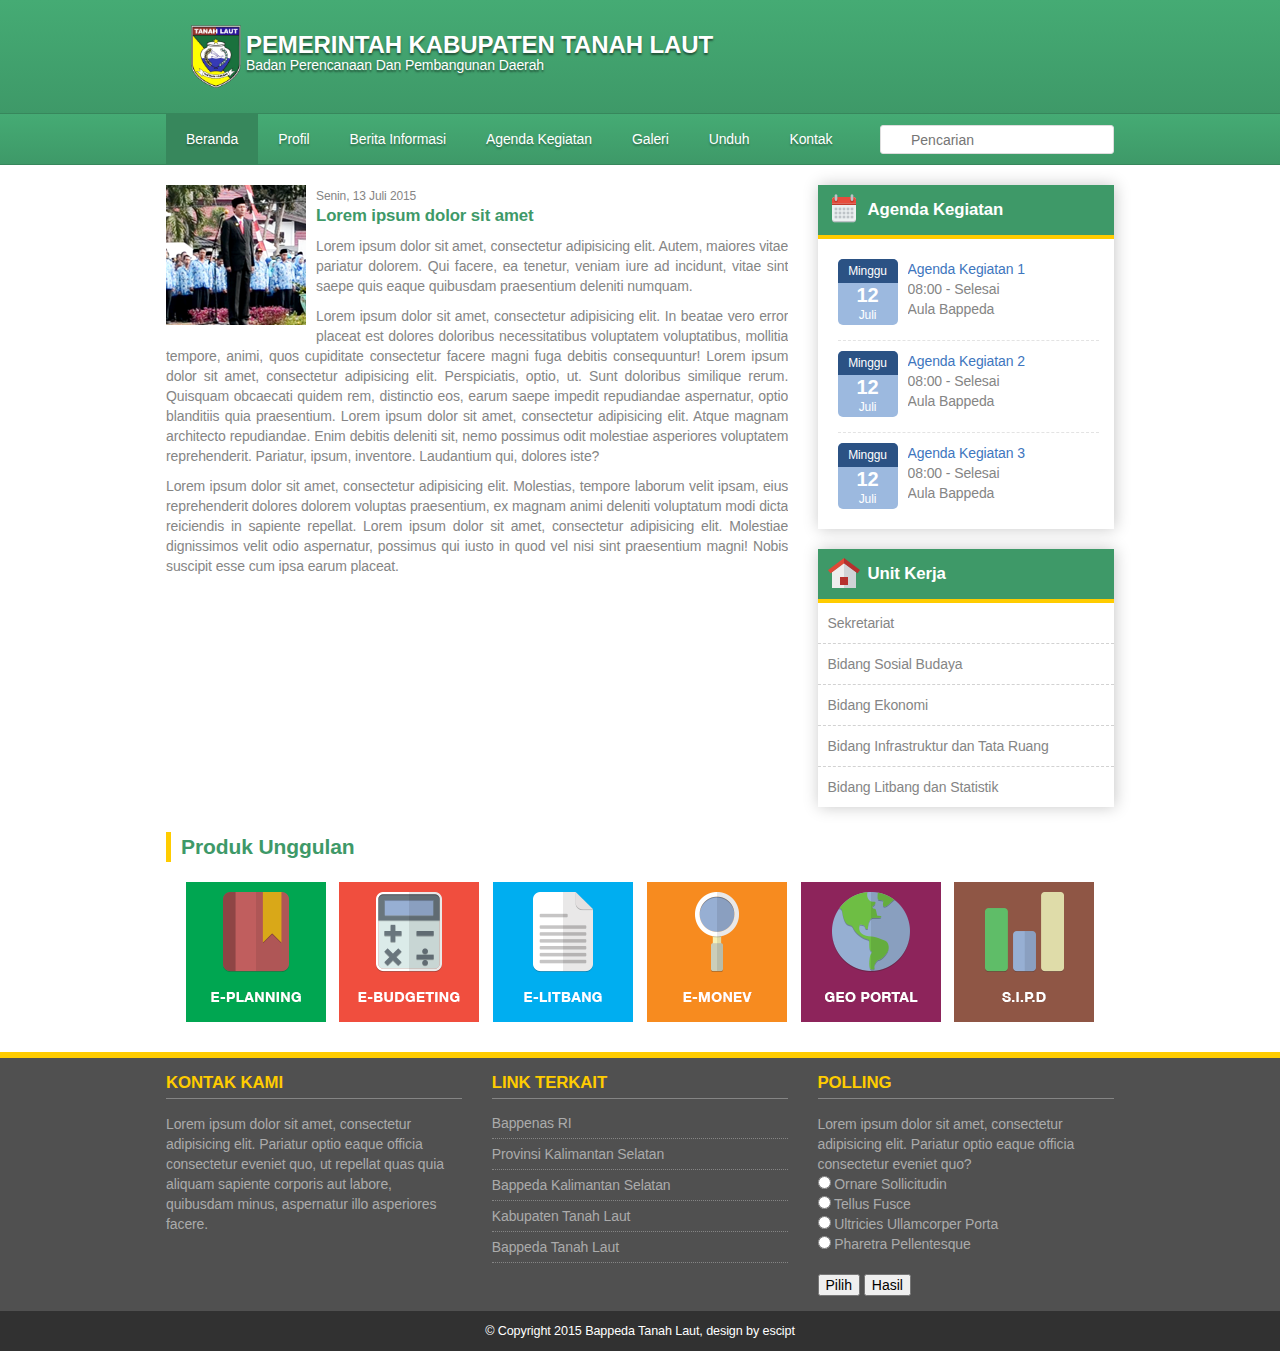
==== commit e0895ff8: "Memanisi Saikit" ====
--- a/detail.html
+++ b/detail.html
@@ -21,7 +21,7 @@
 				<header>
 					<img class="logo" src="./img/logo-tala.png" alt="Logo Tanah Laut">
 					<h1>
-						PEMERINTAH DAERAH KABUPATEN TANAH LAUT <span>Badan Perencanaan Pembangunan Daerah</span>
+						PEMERINTAH KABUPATEN TANAH LAUT <span>Badan Perencanaan Dan Pembangunan Daerah</span>
 					</h1>
 
 				</header>				
@@ -37,27 +37,20 @@
 					<a href="#" id="resp-menu"></a>
 					
 					<ul id="main-menu">
-						<li class="active"><a href="#">Beranda</a></li>
+						<li class="active"><a href="home.html">Beranda</a></li>
 						
 						<li><a href="#">Profil</a>
 							<ul>
-								<li><a href="#">Sub Menu 1</a></li>
-								<li><a href="#">Sub Menu 2</a></li>
-								<li><a href="#">Sub Menu 3</a>
-									<ul>
-										<li><a href="#">Sub Sub Menu 1</a></li>
-										<li><a href="#">Sub Sub Menu 2</a></li>
-										<li><a href="#">Sub Sub Menu 3</a></li>
-									</ul>
-								</li>
+								<li><a href="#">Bappeda Tanah Laut</a></li>
+								<li><a href="#">Kabupaten Tanah Laut</a></li>
+								<li><a href="#">Potensi dan Investasi</a></li>
 							</ul>
 						</li>
-
-						<li><a href="#">Agenda</a></li>
-						<li><a href="#">Berita</a></li>
-						<li><a href="#">Download</a></li>
-						<li><a href="#">Galeri</a></li>
-						<li><a href="#">Kontak</a></li>
+						<li><a href="detail.html">Berita Informasi</a></li>
+						<li><a href="#">Agenda Kegiatan</a></li>
+						<li><a href="galeri.html">Galeri</a></li>
+						<li><a href="#">Unduh</a></li>
+						<li><a href="kontak.html">Kontak</a></li>
 
 						
 					</ul>	
@@ -81,7 +74,7 @@
 			<!-- BAGIAN BERITA -->
 			<section class="zeen-8">
 				<article>
-					<img src="img/icon-sample.svg" alt="">
+					<img src="img/slider/pic1.png" alt="">
 					<span class="tanggal-post fa fa-calendar"> Senin, 13 Juli 2015</span>
 					<h3><a href="#">Lorem ipsum dolor sit amet</a></h3>					
 					<p>Lorem ipsum dolor sit amet, consectetur adipisicing elit. Autem, maiores vitae pariatur dolorem. Qui facere, ea tenetur, veniam iure ad incidunt, vitae sint saepe quis eaque quibusdam praesentium deleniti numquam. </p>
@@ -100,7 +93,9 @@
 			<!-- BAGIAN WIDGET BOX  -->
 			<aside class="zeen-4"> 
 				<div class="box">
+					<img src="img/icon-calender.png" alt="">
 					<h3 class="judul-box">Agenda Kegiatan</h3>
+
 					<ul class="agenda">
 						<li class="item-agenda">
 							<div class="kalender">
@@ -148,6 +143,7 @@
 				</div>
 
 				<div class="box">
+					<img src="img/icon-building.png" alt="">
 					<h3 class="judul-box">Unit Kerja</h3>
 					<ul class="detail-box">
 						<li class="item-box"><a href="http://google.co.id">Sekretariat</a></li>
@@ -175,12 +171,12 @@
 
 				<div id="produk-detail" class="baris">
 					<ul>
-						<li><a href=""><img src="img/icon-sample.svg" alt=""></a></li>
-						<li><a href=""><img src="img/icon-sample.svg" alt=""></a></li>
-						<li><a href=""><img src="img/icon-sample.svg" alt=""></a></li>
-						<li><a href=""><img src="img/icon-sample.svg" alt=""></a></li>
-						<li><a href=""><img src="img/icon-sample.svg" alt=""></a></li>
-						<li><a href=""><img src="img/icon-sample.svg" alt=""></a></li>		
+						<li><a href=""><img src="img/slider/icon1.png" alt=""></a></li>
+						<li><a href=""><img src="img/slider/icon2.png" alt=""></a></li>
+						<li><a href=""><img src="img/slider/icon3.png" alt=""></a></li>
+						<li><a href=""><img src="img/slider/icon4.png" alt=""></a></li>
+						<li><a href=""><img src="img/slider/icon5.png" alt=""></a></li>
+						<li><a href=""><img src="img/slider/icon6.png" alt=""></a></li>		
 					</ul>
 					
 				</div>
@@ -204,17 +200,22 @@
 					<div class="zeen-4 tautan">
 						<h3>LINK TERKAIT</h3>
 						<ul>
-							<li><a href="#">Link tautan 1</a></li>
-							<li><a href="#">Link tautan 2</a></li>
-							<li><a href="#">Link tautan 3</a></li>
-							<li><a href="#">Link tautan 4</a></li>
-							<li><a href="#">Link tautan 5</a></li>
+							<li><a href="#">Bappenas RI</a></li>
+							<li><a href="#">Provinsi Kalimantan Selatan</a></li>
+							<li><a href="#">Bappeda Kalimantan Selatan</a></li>
+							<li><a href="#">Kabupaten Tanah Laut</a></li>
+							<li><a href="#">Bappeda Tanah Laut</a></li>
 						</ul>
 			
 					</div>
 					<div class="zeen-4 polling">
 						<h3>POLLING</h3>
-						<p>Lorem ipsum dolor sit amet, consectetur adipisicing elit. Pariatur optio eaque officia consectetur eveniet quo, ut repellat quas quia aliquam sapiente corporis aut labore, quibusdam minus, aspernatur illo asperiores facere.</p>
+						<p>Lorem ipsum dolor sit amet, consectetur adipisicing elit. Pariatur optio eaque officia consectetur eveniet quo?</p>
+						<input type="radio"> Ornare Sollicitudin<br>
+						<input type="radio"> Tellus Fusce<br>
+						<input type="radio"> Ultricies Ullamcorper Porta<br>
+						<input type="radio"> Pharetra Pellentesque<br><br>
+						<button>Pilih</button> <button>Hasil</button>
 			
 					</div>
 				</div>
@@ -224,7 +225,7 @@
 		<div id="footer-bottom">		
 			<div class="baris">
 				<div class="bungkus">
-					<p>© Copyright 2015 Bappeda Tanah Laut, design by ganteng</p>		
+					<p>© Copyright 2015 Bappeda Tanah Laut, design by escipt</p>		
 				</div>				
 			</div>				
 		</div>	
--- a/css/style.css
+++ b/css/style.css
@@ -270,7 +270,7 @@
   position: relative;
   *zoom: 1;
 }
-/* line 38, ../../../../.rbenv/versions/2.2.2/lib/ruby/gems/2.2.0/gems/compass-core-1.1.0.alpha.3/stylesheets/compass/utilities/general/_clearfix.scss */
+/* line 38, ../../../../.rvm/gems/ruby-2.1.2/gems/compass-core-1.0.1/stylesheets/compass/utilities/general/_clearfix.scss */
 .bungkus:after {
   content: "";
   display: table;
@@ -285,7 +285,7 @@
   max-width: 978px;
   *zoom: 1;
 }
-/* line 38, ../../../../.rbenv/versions/2.2.2/lib/ruby/gems/2.2.0/gems/compass-core-1.1.0.alpha.3/stylesheets/compass/utilities/general/_clearfix.scss */
+/* line 38, ../../../../.rvm/gems/ruby-2.1.2/gems/compass-core-1.0.1/stylesheets/compass/utilities/general/_clearfix.scss */
 .baris:after {
   content: "";
   display: table;
@@ -442,7 +442,17 @@
   display: block;
 }
 
+/* line 5, ../scss/style/_main.scss */
+#galeri {
+  text-align: center;
+}
 /* line 6, ../scss/style/_main.scss */
+#galeri li {
+  display: inline-table;
+  margin-right: 2px;
+}
+
+/* line 13, ../scss/style/_main.scss */
 .slide-title {
   padding: 10px 15px;
   position: absolute;
@@ -454,13 +464,13 @@
   z-index: 1;
   color: #ffffff;
 }
-/* line 8, ../scss/style/_main.scss */
+/* line 15, ../scss/style/_main.scss */
 .slide-title h2 {
   margin-bottom: 10px;
   display: block;
 }
 
-/* line 25, ../scss/style/_main.scss */
+/* line 32, ../scss/style/_main.scss */
 h2.title {
   padding: 5px 10px;
   color: #3e9968;
@@ -468,38 +478,28 @@
   margin-bottom: 15px;
 }
 
-/* line 33, ../scss/style/_main.scss */
+/* line 40, ../scss/style/_main.scss */
 #produk-detail {
   text-align: center;
 }
-/* line 34, ../scss/style/_main.scss */
+/* line 41, ../scss/style/_main.scss */
 #produk-detail li {
   display: inline-table;
   padding: 5px;
 }
 
 /*  BOX PENCARIAN  */
-/* line 64, ../scss/style/_main.scss */
-#pencarian {
-  margin-top: 11px;
-  position: absolute;
-  top: 0px;
-  right: 15px;
-}
-
-/* line 71, ../scss/style/_main.scss */
-.text-input-cari {
-  width: 200px;
-  height: 25px;
+/* line 50, ../scss/style/_main.scss */
+input[type="text"], textarea {
+  color: #858585;
+  padding-left: 10px;
   outline: none;
   border: 0;
   border: 1px solid #DDDDDD;
   border-radius: 3px;
-  padding-left: 30px;
-  background: #ffffff url("../img/search-icon.png") no-repeat 5px center;
-}
-/* line 79, ../scss/style/_main.scss */
-.text-input-cari:focus {
+}
+/* line 58, ../scss/style/_main.scss */
+input[type="text"]:focus, textarea:focus {
   -moz-transition-duration: 0.5s;
   -o-transition-duration: 0.5s;
   -webkit-transition-duration: 0.5s;
@@ -508,21 +508,79 @@
   -webkit-box-shadow: 0 0 10px #FFcc00;
   box-shadow: 0 0 10px #FFcc00;
 }
-/* line 85, ../scss/style/_main.scss */
-.text-input-cari.highlight {
+/* line 64, ../scss/style/_main.scss */
+input[type="text"].highlight, textarea.highlight {
   border: 1px solid #ffcc33;
   -moz-box-shadow: 0 0 1px #ffff00;
   -webkit-box-shadow: 0 0 1px #ffff00;
   box-shadow: 0 0 1px #ffff00;
 }
 
-/* line 95, ../scss/style/_main.scss */
+/* line 71, ../scss/style/_main.scss */
+input[type="text"] {
+  width: 200px;
+  height: 25px;
+  outline: none;
+  border: 0;
+  border: 1px solid #DDDDDD;
+  border-radius: 3px;
+}
+/* line 80, ../scss/style/_main.scss */
+input[type="text"]:focus {
+  -moz-transition-duration: 0.5s;
+  -o-transition-duration: 0.5s;
+  -webkit-transition-duration: 0.5s;
+  transition-duration: 0.5s;
+  -moz-box-shadow: 0 0 10px #FFcc00;
+  -webkit-box-shadow: 0 0 10px #FFcc00;
+  box-shadow: 0 0 10px #FFcc00;
+}
+/* line 86, ../scss/style/_main.scss */
+input[type="text"].highlight {
+  border: 1px solid #ffcc33;
+  -moz-box-shadow: 0 0 1px #ffff00;
+  -webkit-box-shadow: 0 0 1px #ffff00;
+  box-shadow: 0 0 1px #ffff00;
+}
+
+/* line 93, ../scss/style/_main.scss */
+input[type=button] {
+  color: #ffffff;
+  font-size: 14px;
+  padding: 14px;
+  background: #3e9968;
+  border: 0;
+  -moz-border-radius: 5px;
+  -webkit-border-radius: 5px;
+  border-radius: 5px;
+}
+/* line 112, ../scss/style/_main.scss */
+input[type=button]:hover {
+  background: #2f754f;
+}
+
+/* line 116, ../scss/style/_main.scss */
+#pencarian {
+  margin-top: 11px;
+  position: absolute;
+  top: 0px;
+  right: 15px;
+}
+
+/* line 124, ../scss/style/_main.scss */
+.text-input-cari {
+  width: 200px !important;
+  padding-left: 30px !important;
+  background: #ffffff url("../img/search-icon.png") no-repeat 5px center;
+}
+
+/* line 130, ../scss/style/_main.scss */
 .text-input {
   padding-left: 10px;
 }
 
 /*  AKHIR BOX PENCARIAN  */
-/* line 102, ../scss/style/_main.scss */
+/* line 137, ../scss/style/_main.scss */
 .fixed {
   position: fixed;
   width: 100%;
@@ -533,17 +591,17 @@
   box-shadow: 0 1px 4px #858585;
 }
 
-/* line 110, ../scss/style/_main.scss */
+/* line 145, ../scss/style/_main.scss */
 #headline {
   margin: 0 15px;
   background: #2B5284;
-  padding: 5px 20px;
+  padding: 10px 20px;
   margin-bottom: 20px;
   color: #ffffff;
 }
 
 /*  BAGIAN HEADER  */
-/* line 118, ../scss/style/_main.scss */
+/* line 153, ../scss/style/_main.scss */
 #header {
   color: #ffffff;
   padding: 25px 0;
@@ -555,25 +613,26 @@
   background-image: linear-gradient(to bottom, #45ab74, #3e9968);
   border-bottom: 1px solid #37875c;
 }
-/* line 127, ../scss/style/_main.scss */
+/* line 162, ../scss/style/_main.scss */
 #header img {
   float: left;
   width: 10%;
-  margin-right: 15px;
-}
-/* line 132, ../scss/style/_main.scss */
+  margin-right: 5px;
+  margin-left:25px;
+}
+/* line 167, ../scss/style/_main.scss */
 #header .logo {
   top: 0;
   width: 50px;
 }
-/* line 137, ../scss/style/_main.scss */
+/* line 172, ../scss/style/_main.scss */
 #header h1 {
-  padding-top: 15px;
+  padding-top: 10px;
   text-shadow: 0 2px 2px rgba(0, 0, 0, 0.5);
   font-size: 24px;
   line-height: 20px;
 }
-/* line 145, ../scss/style/_main.scss */
+/* line 180, ../scss/style/_main.scss */
 #header h1 span {
   display: block;
   font-size: 14px;
@@ -581,13 +640,13 @@
 }
 
 /*  AKHIR HEADER  */
-/* line 155, ../scss/style/_main.scss */
+/* line 190, ../scss/style/_main.scss */
 #main-menu {
   display: block;
 }
 
 /*  NAVIGASI  */
-/* line 160, ../scss/style/_main.scss */
+/* line 195, ../scss/style/_main.scss */
 nav {
   display: block;
   border-bottom: solid 1px #37875c;
@@ -600,28 +659,28 @@
   text-shadow: 0 2px 2px rgba(0, 0, 0, 0.3);
   color: #ffffff;
 }
-/* line 168, ../scss/style/_main.scss */
+/* line 203, ../scss/style/_main.scss */
 nav #resp-menu {
   display: none;
 }
-/* line 172, ../scss/style/_main.scss */
+/* line 207, ../scss/style/_main.scss */
 nav a {
   padding: 15px 20px;
   display: block;
   color: #ffffff;
 }
-/* line 178, ../scss/style/_main.scss */
+/* line 213, ../scss/style/_main.scss */
 nav ul {
   display: block;
   z-index: 999;
 }
-/* line 187, ../scss/style/_main.scss */
+/* line 222, ../scss/style/_main.scss */
 nav ul li {
   float: left;
   position: relative;
   display: block;
 }
-/* line 193, ../scss/style/_main.scss */
+/* line 228, ../scss/style/_main.scss */
 nav ul li a:hover {
   -moz-transition-duration: 0.5s;
   -o-transition-duration: 0.5s;
@@ -630,15 +689,15 @@
   background: #ffffff;
   color: #3e9968;
 }
-/* line 200, ../scss/style/_main.scss */
+/* line 235, ../scss/style/_main.scss */
 nav ul li:hover > ul {
   display: block;
 }
-/* line 204, ../scss/style/_main.scss */
+/* line 239, ../scss/style/_main.scss */
 nav ul li.active {
   background: #37875c;
 }
-/* line 209, ../scss/style/_main.scss */
+/* line 244, ../scss/style/_main.scss */
 nav ul li ul {
   border-top: solid 1px #37875c;
   white-space: nowrap;
@@ -648,21 +707,21 @@
   -webkit-box-shadow: -3px 3px 10px -2px rgba(0, 0, 0, 0.4);
   box-shadow: -3px 3px 10px -2px rgba(0, 0, 0, 0.4);
 }
-/* line 218, ../scss/style/_main.scss */
+/* line 253, ../scss/style/_main.scss */
 nav ul li ul li {
   float: none;
   border-bottom: 1px solid #45ab74;
 }
-/* line 221, ../scss/style/_main.scss */
+/* line 256, ../scss/style/_main.scss */
 nav ul li ul li:last-child {
   border-bottom: 0;
 }
-/* line 225, ../scss/style/_main.scss */
+/* line 260, ../scss/style/_main.scss */
 nav ul li ul li a {
   background: #3e9968;
   padding: 10px 20px 10px 10px;
 }
-/* line 230, ../scss/style/_main.scss */
+/* line 265, ../scss/style/_main.scss */
 nav ul li ul li ul {
   border: none;
   white-space: nowrap;
@@ -673,11 +732,11 @@
 
 /*  AKHIR NAVIGASI  */
 /*  BAGIAN KONTEN BERITA */
-/* line 248, ../scss/style/_main.scss */
+/* line 283, ../scss/style/_main.scss */
 section a {
   color: #3e9968;
 }
-/* line 251, ../scss/style/_main.scss */
+/* line 286, ../scss/style/_main.scss */
 section a.read-more {
   -moz-border-radius: 3px;
   -webkit-border-radius: 3px;
@@ -689,7 +748,7 @@
   padding: 5px 10px;
   background: #51b981;
 }
-/* line 260, ../scss/style/_main.scss */
+/* line 295, ../scss/style/_main.scss */
 section a.read-more:hover {
   -moz-transition-duration: 0.5s;
   -o-transition-duration: 0.5s;
@@ -697,7 +756,7 @@
   transition-duration: 0.5s;
   background-color: #3e9968;
 }
-/* line 267, ../scss/style/_main.scss */
+/* line 302, ../scss/style/_main.scss */
 section article {
   display: block;
   overflow: hidden;
@@ -705,20 +764,20 @@
   border-bottom: 1px dashed #d2d2d2;
   clear: both;
 }
-/* line 274, ../scss/style/_main.scss */
+/* line 309, ../scss/style/_main.scss */
 section article:last-child {
   border-bottom: 0;
   margin-bottom: 0;
 }
-/* line 279, ../scss/style/_main.scss */
+/* line 314, ../scss/style/_main.scss */
 section article .tanggal-post {
   font-size: 12px;
 }
-/* line 283, ../scss/style/_main.scss */
+/* line 318, ../scss/style/_main.scss */
 section article h3 {
   color: #3e9968;
 }
-/* line 286, ../scss/style/_main.scss */
+/* line 321, ../scss/style/_main.scss */
 section article h3 a:hover {
   -moz-transition-duration: 0.5s;
   -o-transition-duration: 0.5s;
@@ -727,11 +786,11 @@
   color: #858585;
   text-decoration: underline;
 }
-/* line 295, ../scss/style/_main.scss */
+/* line 330, ../scss/style/_main.scss */
 section article p {
   margin: 10px 0;
 }
-/* line 299, ../scss/style/_main.scss */
+/* line 334, ../scss/style/_main.scss */
 section article img {
   float: left;
   display: block;
@@ -740,30 +799,30 @@
 
 /*  AKHIR KONTEN BERITA  */
 /* BAGIAN ASIDE */
-/* line 310, ../scss/style/_main.scss */
+/* line 345, ../scss/style/_main.scss */
 .agenda {
   clear: both;
   overflow: hidden;
   display: block;
   padding: 20px 15px 10px 20px;
 }
-/* line 312, ../scss/style/_main.scss */
+/* line 347, ../scss/style/_main.scss */
 .agenda .item-agenda {
   padding-bottom: 5px;
   border-bottom: 1px dashed #e3e3e3;
   overflow: hidden;
 }
-/* line 317, ../scss/style/_main.scss */
+/* line 352, ../scss/style/_main.scss */
 .agenda .item-agenda:last-child {
   border-bottom: 0;
   margin-bottom: 0;
   padding-bottom: 0;
 }
-/* line 331, ../scss/style/_main.scss */
+/* line 366, ../scss/style/_main.scss */
 .agenda li {
   margin-bottom: 10px;
 }
-/* line 336, ../scss/style/_main.scss */
+/* line 371, ../scss/style/_main.scss */
 .agenda .kalender {
   -moz-border-radius: 5px;
   -webkit-border-radius: 5px;
@@ -779,35 +838,35 @@
   width: 60px;
   color: #ffffff;
 }
-/* line 348, ../scss/style/_main.scss */
+/* line 383, ../scss/style/_main.scss */
 .agenda .kalender .hari {
   display: block;
   background: #2B5284;
   padding: 2px;
   margin-bottom: 2px;
 }
-/* line 354, ../scss/style/_main.scss */
+/* line 389, ../scss/style/_main.scss */
 .agenda .kalender .tanggal {
   font-size: 20px;
   font-weight: bold;
   display: block;
 }
-/* line 359, ../scss/style/_main.scss */
+/* line 394, ../scss/style/_main.scss */
 .agenda .kalender .bulan {
   display: block;
 }
-/* line 364, ../scss/style/_main.scss */
+/* line 399, ../scss/style/_main.scss */
 .agenda .detail-agenda {
   line-height: 25px;
   display: block;
   overflow: hidden;
 }
-/* line 371, ../scss/style/_main.scss */
+/* line 406, ../scss/style/_main.scss */
 .agenda .detail-agenda .acara a {
   line-height: 20px;
   color: #3e76be;
 }
-/* line 374, ../scss/style/_main.scss */
+/* line 409, ../scss/style/_main.scss */
 .agenda .detail-agenda .acara a:hover {
   -moz-transition-duration: 0.5s;
   -o-transition-duration: 0.5s;
@@ -817,7 +876,7 @@
   text-decoration: underline;
 }
 
-/* line 384, ../scss/style/_main.scss */
+/* line 419, ../scss/style/_main.scss */
 .box {
   overflow: hidden;
   background: #ffffff;
@@ -826,29 +885,29 @@
   -webkit-box-shadow: 1px 0 15px #c7c7c7;
   box-shadow: 1px 0 15px #c7c7c7;
 }
-/* line 385, ../scss/style/_main.scss */
+/* line 420, ../scss/style/_main.scss */
 .box img {
   position: relative;
   top: 8px;
   left: 10px;
   float: left;
 }
-/* line 396, ../scss/style/_main.scss */
+/* line 431, ../scss/style/_main.scss */
 .box .judul-box {
   background: #3e9968;
   color: #ffffff;
   padding: 15px 50px 15px;
   border-bottom: 4px solid #FFcc00;
 }
-/* line 404, ../scss/style/_main.scss */
+/* line 439, ../scss/style/_main.scss */
 .box .detail-box li {
   padding: 10px;
 }
-/* line 407, ../scss/style/_main.scss */
+/* line 442, ../scss/style/_main.scss */
 .box .detail-box li:last-child {
   border-bottom: 0;
 }
-/* line 411, ../scss/style/_main.scss */
+/* line 446, ../scss/style/_main.scss */
 .box .detail-box li:hover {
   -moz-transition-duration: 0.5s;
   -o-transition-duration: 0.5s;
@@ -856,16 +915,16 @@
   transition-duration: 0.5s;
   background: #f7f7f7;
 }
-/* line 418, ../scss/style/_main.scss */
+/* line 453, ../scss/style/_main.scss */
 .box .item-box {
   border-bottom: 1px dashed #d2d2d2;
 }
-/* line 420, ../scss/style/_main.scss */
+/* line 455, ../scss/style/_main.scss */
 .box .item-box a {
   display: block;
   color: #858585;
 }
-/* line 423, ../scss/style/_main.scss */
+/* line 458, ../scss/style/_main.scss */
 .box .item-box a:hover {
   -moz-transition-duration: 0.5s;
   -o-transition-duration: 0.5s;
@@ -876,39 +935,39 @@
 
 /* AKHIR ASIDE */
 /* BAGIAN KONTEN PRODUK UNGGULAN*/
-/* line 434, ../scss/style/_main.scss */
+/* line 469, ../scss/style/_main.scss */
 #produk {
   margin: 5px 0 20px 0;
 }
 
 /* AKHIR KONTEN PRODUK UNGGULAN*/
 /*  BAGIAN FOOTER  */
-/* line 444, ../scss/style/_main.scss */
+/* line 479, ../scss/style/_main.scss */
 footer {
   border-top: solid 6px #FFcc00;
   color: #ababab;
 }
-/* line 449, ../scss/style/_main.scss */
+/* line 484, ../scss/style/_main.scss */
 footer h3 {
   color: #FFcc00;
   border-bottom: 1px solid #858585;
   padding: 0 0 5px 0px;
 }
-/* line 457, ../scss/style/_main.scss */
+/* line 492, ../scss/style/_main.scss */
 footer .tautan ul {
   margin-top: 5px;
   padding-top: 4px;
 }
-/* line 461, ../scss/style/_main.scss */
+/* line 496, ../scss/style/_main.scss */
 footer .tautan ul li {
   border-bottom: 1px dotted #858585;
 }
-/* line 466, ../scss/style/_main.scss */
+/* line 501, ../scss/style/_main.scss */
 footer .tautan a {
   padding: 5px 0;
   color: #ababab;
 }
-/* line 470, ../scss/style/_main.scss */
+/* line 505, ../scss/style/_main.scss */
 footer .tautan a:hover {
   -moz-transition-duration: 0.5s;
   -o-transition-duration: 0.5s;
@@ -917,23 +976,23 @@
   color: #FFcc00;
   text-decoration: underline;
 }
-/* line 478, ../scss/style/_main.scss */
+/* line 513, ../scss/style/_main.scss */
 footer #footer-top {
   background: #505050;
   padding: 15px 0;
 }
-/* line 479, ../scss/style/_main.scss */
+/* line 514, ../scss/style/_main.scss */
 footer #footer-top p {
   text-align: left;
   padding-top: 15px;
 }
-/* line 488, ../scss/style/_main.scss */
+/* line 523, ../scss/style/_main.scss */
 footer #footer-bottom {
   background: #313131;
   font-size: .9em;
   padding: 10px 0;
 }
-/* line 489, ../scss/style/_main.scss */
+/* line 524, ../scss/style/_main.scss */
 footer #footer-bottom p {
   text-align: center;
   color: #ffffff;
@@ -944,7 +1003,7 @@
 #landing {
   position: relative;
   height: 100vh;
-  background: url('../img/bg-landing.jpg?1437901126') top;
+  background: url('../img/bg-landing.jpg?1437789703') top;
   background-size: cover;
   display: flex;
   flex-direction: column;
@@ -963,8 +1022,8 @@
 /* line 18, ../scss/style/_landing.scss */
 #landing h1 span {
   display: block;
-  color: #919191;
-  font-size: 12px;
+  color: #909090;
+  font-size: 17px;
   font-weight: 100;
 }
 
@@ -973,7 +1032,7 @@
   margin-top: 100px;
   position: relative;
   background: #fff;
-  width: 70%;
+  width: 50%;
   margin: auto;
 }
 /* line 34, ../scss/style/_landing.scss */
@@ -1024,7 +1083,7 @@
   display: block;
   top: -50px;
   position: relative;
-  width: 80px;
+  width: 70px;
   height: 80%;
 }
 
@@ -1087,24 +1146,29 @@
 }
 
 @media screen and (max-width: 768px) {
-  /* line 6, ../scss/style/_responsive.scss */
+  /* line 5, ../scss/style/_responsive.scss */
+  #kotak {
+    width: 70%;
+  }
+
+  /* line 9, ../scss/style/_responsive.scss */
   #headline {
     margin: 0;
     margin-bottom: 15px;
   }
 
-  /* line 10, ../scss/style/_responsive.scss */
+  /* line 13, ../scss/style/_responsive.scss */
   .awan-latar {
     display: none;
   }
 
-  /* line 13, ../scss/style/_responsive.scss */
+  /* line 16, ../scss/style/_responsive.scss */
   .logo {
     visibility: hidden;
     width: 50px;
   }
 
-  /* line 19, ../scss/style/_responsive.scss */
+  /* line 22, ../scss/style/_responsive.scss */
   #header .logo {
     display: block;
     visibility: visible;
@@ -1112,108 +1176,108 @@
     float: none;
     margin: auto;
   }
-  /* line 26, ../scss/style/_responsive.scss */
+  /* line 29, ../scss/style/_responsive.scss */
   #header h1 {
     clear: both;
   }
 
-  /* line 30, ../scss/style/_responsive.scss */
+  /* line 33, ../scss/style/_responsive.scss */
   #slider {
     display: none;
   }
 
-  /* line 34, ../scss/style/_responsive.scss */
+  /* line 37, ../scss/style/_responsive.scss */
   section {
     margin-bottom: 15px !important;
   }
-  /* line 36, ../scss/style/_responsive.scss */
-  section img {
+  /* line 40, ../scss/style/_responsive.scss */
+  section article img {
     display: none !important;
   }
 
-  /* line 40, ../scss/style/_responsive.scss */
+  /* line 45, ../scss/style/_responsive.scss */
   .zeen-4, .zeen-8 {
     float: left;
     width: 100%;
     margin: 0;
   }
 
-  /* line 47, ../scss/style/_responsive.scss */
+  /* line 52, ../scss/style/_responsive.scss */
   #footer-top .kontak, #footer-top .tautan, #footer-top .polling {
     margin-bottom: 20px;
   }
 
-  /* line 52, ../scss/style/_responsive.scss */
+  /* line 57, ../scss/style/_responsive.scss */
   #header {
     text-align: center;
   }
-  /* line 53, ../scss/style/_responsive.scss */
+  /* line 58, ../scss/style/_responsive.scss */
   #header .bungkus {
     padding: 0;
   }
-  /* line 57, ../scss/style/_responsive.scss */
+  /* line 62, ../scss/style/_responsive.scss */
   #header h1 {
     font-size: 24px;
     line-height: 25px;
   }
-  /* line 61, ../scss/style/_responsive.scss */
+  /* line 66, ../scss/style/_responsive.scss */
   #header h1 span {
     display: block;
     font-size: 16px;
     font-weight: 100;
   }
 
-  /* line 68, ../scss/style/_responsive.scss */
+  /* line 73, ../scss/style/_responsive.scss */
   nav {
     display: block;
   }
-  /* line 73, ../scss/style/_responsive.scss */
+  /* line 78, ../scss/style/_responsive.scss */
   nav a {
     padding: 15px 20px;
     display: block;
     color: #ffffff;
   }
-  /* line 79, ../scss/style/_responsive.scss */
+  /* line 84, ../scss/style/_responsive.scss */
   nav #resp-menu {
     display: block;
     background: url("../img/nav-icon.png") no-repeat center left;
     padding: 25px 0;
   }
-  /* line 94, ../scss/style/_responsive.scss */
+  /* line 99, ../scss/style/_responsive.scss */
   nav ul li {
     float: none;
   }
-  /* line 95, ../scss/style/_responsive.scss */
+  /* line 100, ../scss/style/_responsive.scss */
   nav ul li a {
     padding: 8px;
   }
-  /* line 99, ../scss/style/_responsive.scss */
+  /* line 104, ../scss/style/_responsive.scss */
   nav ul li > ul {
     border: none;
     box-shadow: none;
     display: block;
     position: relative;
   }
-  /* line 105, ../scss/style/_responsive.scss */
+  /* line 110, ../scss/style/_responsive.scss */
   nav ul li > ul li {
     border: none;
   }
-  /* line 107, ../scss/style/_responsive.scss */
+  /* line 112, ../scss/style/_responsive.scss */
   nav ul li > ul li > a {
     padding: 8px 8px 8px 25px;
     background: rgba(255, 0, 255, 0);
   }
-  /* line 112, ../scss/style/_responsive.scss */
+  /* line 117, ../scss/style/_responsive.scss */
   nav ul li > ul li ul {
     position: relative;
     left: 0;
   }
-  /* line 114, ../scss/style/_responsive.scss */
+  /* line 119, ../scss/style/_responsive.scss */
   nav ul li > ul li ul li > a {
     padding: 8px 8px 8px 40px;
   }
 
-  /* line 130, ../scss/style/_responsive.scss */
+  /* line 135, ../scss/style/_responsive.scss */
   #landing header {
     margin-bottom: 50px;
   }
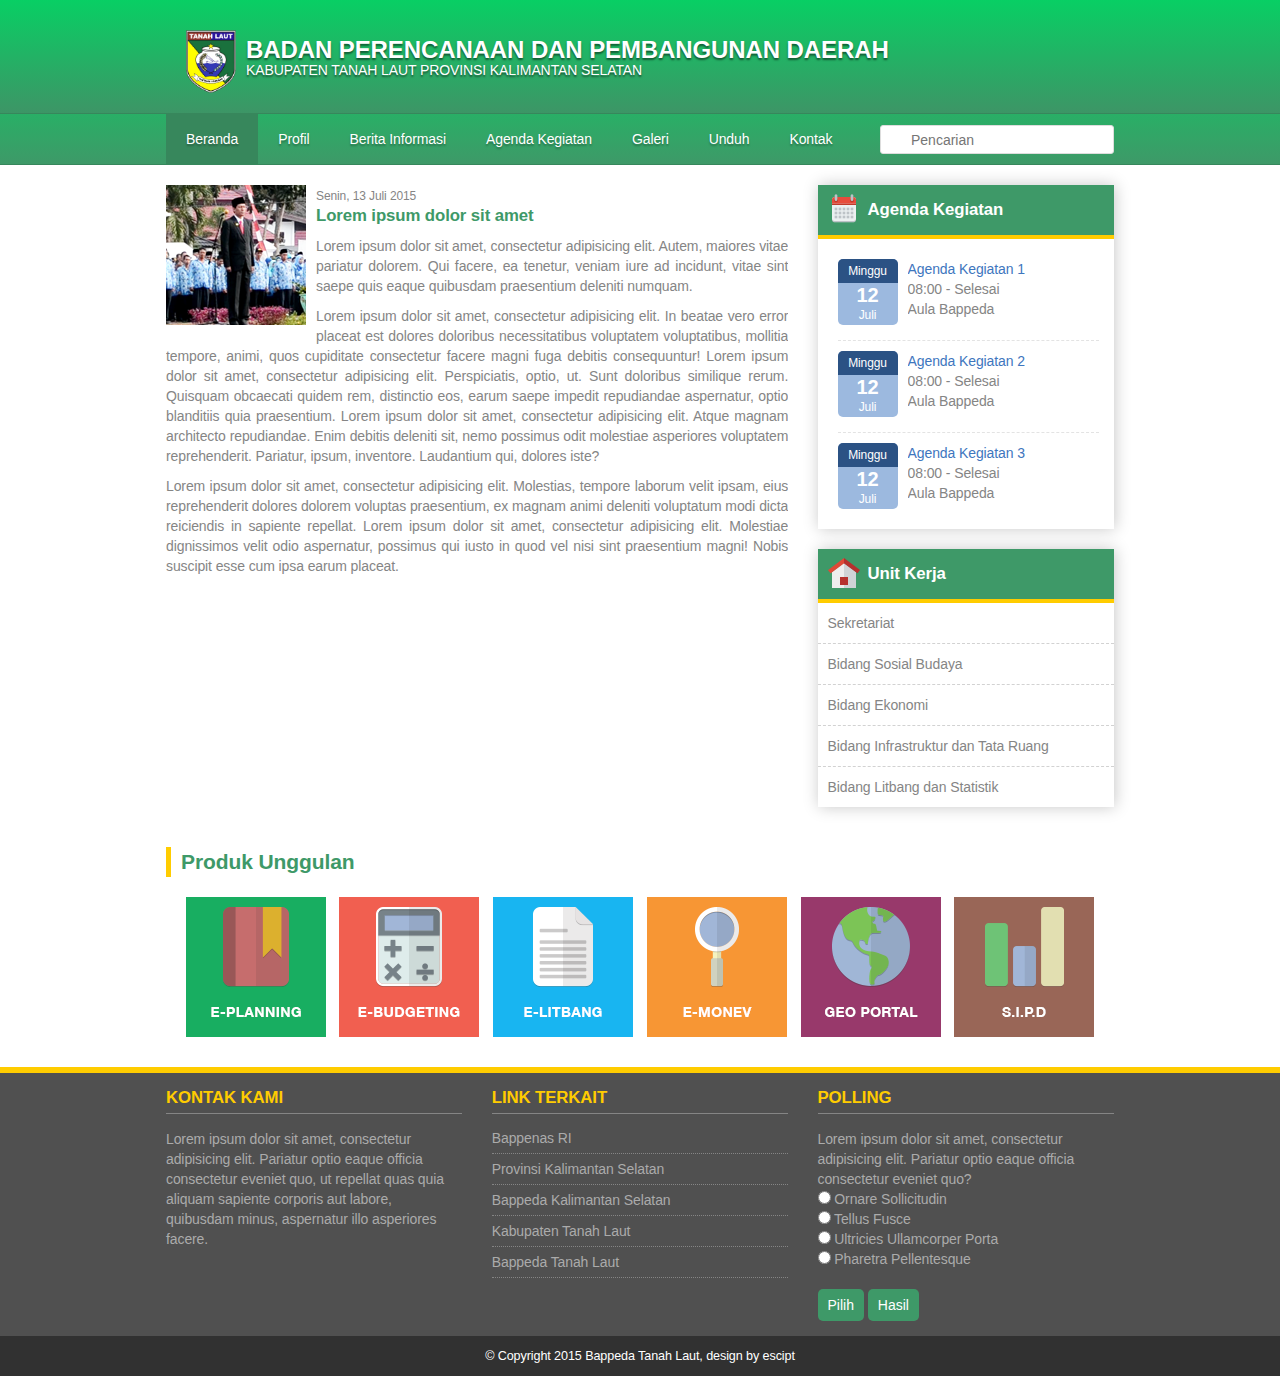
==== commit 1f05d144: "css pagination" ====
--- a/detail.html
+++ b/detail.html
@@ -21,7 +21,7 @@
 				<header>
 					<img class="logo" src="./img/logo-tala.png" alt="Logo Tanah Laut">
 					<h1>
-						PEMERINTAH KABUPATEN TANAH LAUT <span>Badan Perencanaan Dan Pembangunan Daerah</span>
+						BADAN PERENCANAAN DAN PEMBANGUNAN DAERAH<span>KABUPATEN TANAH LAUT PROVINSI KALIMANTAN SELATAN</span>
 					</h1>
 
 				</header>				
--- a/css/style.css
+++ b/css/style.css
@@ -270,7 +270,7 @@
   position: relative;
   *zoom: 1;
 }
-/* line 38, ../../../../.rvm/gems/ruby-2.1.2/gems/compass-core-1.0.1/stylesheets/compass/utilities/general/_clearfix.scss */
+/* line 38, ../../../../.rbenv/versions/2.2.2/lib/ruby/gems/2.2.0/gems/compass-core-1.1.0.alpha.3/stylesheets/compass/utilities/general/_clearfix.scss */
 .bungkus:after {
   content: "";
   display: table;
@@ -285,7 +285,7 @@
   max-width: 978px;
   *zoom: 1;
 }
-/* line 38, ../../../../.rvm/gems/ruby-2.1.2/gems/compass-core-1.0.1/stylesheets/compass/utilities/general/_clearfix.scss */
+/* line 38, ../../../../.rbenv/versions/2.2.2/lib/ruby/gems/2.2.0/gems/compass-core-1.1.0.alpha.3/stylesheets/compass/utilities/general/_clearfix.scss */
 .baris:after {
   content: "";
   display: table;
@@ -368,6 +368,7 @@
 /* line 2, ../scss/style/_general.scss */
 body {
   font-family: "Arial",sans-serif;
+  background: url('../img/bg-home.png?1438356555');
   font-size: 14px;
   font-weight: 100;
   color: #858585;
@@ -437,22 +438,48 @@
   float: left;
 }
 
-/* line 1, ../scss/style/_main.scss */
+/* line 13, ../scss/style/_main.scss */
+ul.pagination a {
+  border: 1px solid #DEDEDE;
+  padding: 3px 8px;
+  font-size: 12px;
+  color: #858585;
+  text-decoration: none;
+  -moz-border-radius: 3px;
+  -webkit-border-radius: 3px;
+  border-radius: 3px;
+  -moz-transition-duration: 0.3s;
+  -o-transition-duration: 0.3s;
+  -webkit-transition-duration: 0.3s;
+  transition-duration: 0.3s;
+}
+/* line 29, ../scss/style/_main.scss */
+ul.pagination a:hover, ul.pagination a.active {
+  background: #3e9968;
+  color: #ffffff;
+  border: 1px solid #3e9968;
+}
+/* line 39, ../scss/style/_main.scss */
+ul.pagination li {
+  display: inline-table;
+}
+
+/* line 43, ../scss/style/_main.scss */
 #main-menu {
   display: block;
 }
 
-/* line 5, ../scss/style/_main.scss */
+/* line 47, ../scss/style/_main.scss */
 #galeri {
   text-align: center;
 }
-/* line 6, ../scss/style/_main.scss */
+/* line 48, ../scss/style/_main.scss */
 #galeri li {
   display: inline-table;
   margin-right: 2px;
 }
 
-/* line 13, ../scss/style/_main.scss */
+/* line 55, ../scss/style/_main.scss */
 .slide-title {
   padding: 10px 15px;
   position: absolute;
@@ -464,13 +491,13 @@
   z-index: 1;
   color: #ffffff;
 }
-/* line 15, ../scss/style/_main.scss */
+/* line 57, ../scss/style/_main.scss */
 .slide-title h2 {
   margin-bottom: 10px;
   display: block;
 }
 
-/* line 32, ../scss/style/_main.scss */
+/* line 74, ../scss/style/_main.scss */
 h2.title {
   padding: 5px 10px;
   color: #3e9968;
@@ -478,18 +505,30 @@
   margin-bottom: 15px;
 }
 
-/* line 40, ../scss/style/_main.scss */
+/* line 82, ../scss/style/_main.scss */
 #produk-detail {
   text-align: center;
 }
-/* line 41, ../scss/style/_main.scss */
+/* line 84, ../scss/style/_main.scss */
 #produk-detail li {
   display: inline-table;
   padding: 5px;
 }
+/* line 90, ../scss/style/_main.scss */
+#produk-detail img {
+  -moz-transition-duration: 0.5s;
+  -o-transition-duration: 0.5s;
+  -webkit-transition-duration: 0.5s;
+  transition-duration: 0.5s;
+  opacity: 0.9;
+}
+/* line 93, ../scss/style/_main.scss */
+#produk-detail img:hover {
+  opacity: 1;
+}
 
 /*  BOX PENCARIAN  */
-/* line 50, ../scss/style/_main.scss */
+/* line 101, ../scss/style/_main.scss */
 input[type="text"], textarea {
   color: #858585;
   padding-left: 10px;
@@ -498,7 +537,7 @@
   border: 1px solid #DDDDDD;
   border-radius: 3px;
 }
-/* line 58, ../scss/style/_main.scss */
+/* line 109, ../scss/style/_main.scss */
 input[type="text"]:focus, textarea:focus {
   -moz-transition-duration: 0.5s;
   -o-transition-duration: 0.5s;
@@ -508,7 +547,7 @@
   -webkit-box-shadow: 0 0 10px #FFcc00;
   box-shadow: 0 0 10px #FFcc00;
 }
-/* line 64, ../scss/style/_main.scss */
+/* line 115, ../scss/style/_main.scss */
 input[type="text"].highlight, textarea.highlight {
   border: 1px solid #ffcc33;
   -moz-box-shadow: 0 0 1px #ffff00;
@@ -516,7 +555,7 @@
   box-shadow: 0 0 1px #ffff00;
 }
 
-/* line 71, ../scss/style/_main.scss */
+/* line 122, ../scss/style/_main.scss */
 input[type="text"] {
   width: 200px;
   height: 25px;
@@ -525,7 +564,7 @@
   border: 1px solid #DDDDDD;
   border-radius: 3px;
 }
-/* line 80, ../scss/style/_main.scss */
+/* line 131, ../scss/style/_main.scss */
 input[type="text"]:focus {
   -moz-transition-duration: 0.5s;
   -o-transition-duration: 0.5s;
@@ -535,7 +574,7 @@
   -webkit-box-shadow: 0 0 10px #FFcc00;
   box-shadow: 0 0 10px #FFcc00;
 }
-/* line 86, ../scss/style/_main.scss */
+/* line 137, ../scss/style/_main.scss */
 input[type="text"].highlight {
   border: 1px solid #ffcc33;
   -moz-box-shadow: 0 0 1px #ffff00;
@@ -543,23 +582,23 @@
   box-shadow: 0 0 1px #ffff00;
 }
 
-/* line 93, ../scss/style/_main.scss */
-input[type=button] {
+/* line 143, ../scss/style/_main.scss */
+button {
   color: #ffffff;
   font-size: 14px;
-  padding: 14px;
+  padding: 8px 10px;
   background: #3e9968;
   border: 0;
   -moz-border-radius: 5px;
   -webkit-border-radius: 5px;
   border-radius: 5px;
 }
-/* line 112, ../scss/style/_main.scss */
-input[type=button]:hover {
+/* line 162, ../scss/style/_main.scss */
+button:hover {
   background: #2f754f;
 }
 
-/* line 116, ../scss/style/_main.scss */
+/* line 166, ../scss/style/_main.scss */
 #pencarian {
   margin-top: 11px;
   position: absolute;
@@ -567,20 +606,20 @@
   right: 15px;
 }
 
-/* line 124, ../scss/style/_main.scss */
+/* line 174, ../scss/style/_main.scss */
 .text-input-cari {
   width: 200px !important;
   padding-left: 30px !important;
   background: #ffffff url("../img/search-icon.png") no-repeat 5px center;
 }
 
-/* line 130, ../scss/style/_main.scss */
+/* line 180, ../scss/style/_main.scss */
 .text-input {
   padding-left: 10px;
 }
 
 /*  AKHIR BOX PENCARIAN  */
-/* line 137, ../scss/style/_main.scss */
+/* line 187, ../scss/style/_main.scss */
 .fixed {
   position: fixed;
   width: 100%;
@@ -591,48 +630,49 @@
   box-shadow: 0 1px 4px #858585;
 }
 
-/* line 145, ../scss/style/_main.scss */
+/* line 195, ../scss/style/_main.scss */
 #headline {
   margin: 0 15px;
   background: #2B5284;
-  padding: 10px 20px;
+  padding: 5px 20px;
   margin-bottom: 20px;
   color: #ffffff;
 }
 
 /*  BAGIAN HEADER  */
-/* line 153, ../scss/style/_main.scss */
+/* line 203, ../scss/style/_main.scss */
 #header {
   color: #ffffff;
   padding: 25px 0;
-  background-image: url('[data-uri]');
+  background-image: url('[data-uri]');
   background-size: 100%;
-  background-image: -webkit-gradient(linear, 50% 0%, 50% 100%, color-stop(0%, #45ab74), color-stop(100%, #3e9968));
-  background-image: -moz-linear-gradient(top, #45ab74, #3e9968);
-  background-image: -webkit-linear-gradient(top, #45ab74, #3e9968);
-  background-image: linear-gradient(to bottom, #45ab74, #3e9968);
+  background-image: -webkit-gradient(linear, 50% 0%, 50% 100%, color-stop(0%, #08cf64), color-stop(100%, #3d9566));
+  background-image: -moz-linear-gradient(top, #08cf64, #3d9566);
+  background-image: -webkit-linear-gradient(top, #08cf64, #3d9566);
+  background-image: linear-gradient(to bottom, #08cf64, #3d9566);
   border-bottom: 1px solid #37875c;
 }
-/* line 162, ../scss/style/_main.scss */
+/* line 212, ../scss/style/_main.scss */
 #header img {
   float: left;
   width: 10%;
-  margin-right: 5px;
-  margin-left:25px;
-}
-/* line 167, ../scss/style/_main.scss */
+  margin-right: 15px;
+}
+/* line 217, ../scss/style/_main.scss */
 #header .logo {
-  top: 0;
+  top: 5px;
   width: 50px;
-}
-/* line 172, ../scss/style/_main.scss */
+  margin-left: 20px;
+  margin-right: 10px;
+}
+/* line 224, ../scss/style/_main.scss */
 #header h1 {
-  padding-top: 10px;
+  padding-top: 15px;
   text-shadow: 0 2px 2px rgba(0, 0, 0, 0.5);
   font-size: 24px;
   line-height: 20px;
 }
-/* line 180, ../scss/style/_main.scss */
+/* line 232, ../scss/style/_main.scss */
 #header h1 span {
   display: block;
   font-size: 14px;
@@ -640,47 +680,47 @@
 }
 
 /*  AKHIR HEADER  */
-/* line 190, ../scss/style/_main.scss */
+/* line 242, ../scss/style/_main.scss */
 #main-menu {
   display: block;
 }
 
 /*  NAVIGASI  */
-/* line 195, ../scss/style/_main.scss */
+/* line 247, ../scss/style/_main.scss */
 nav {
   display: block;
   border-bottom: solid 1px #37875c;
-  background-image: url('[data-uri]');
+  background-image: url('[data-uri]');
   background-size: 100%;
-  background-image: -webkit-gradient(linear, 50% 0%, 50% 100%, color-stop(0%, #45ab74), color-stop(100%, #3e9968));
-  background-image: -moz-linear-gradient(top, #45ab74, #3e9968);
-  background-image: -webkit-linear-gradient(top, #45ab74, #3e9968);
-  background-image: linear-gradient(to bottom, #45ab74, #3e9968);
+  background-image: -webkit-gradient(linear, 50% 0%, 50% 100%, color-stop(0%, #29af66), color-stop(100%, #3e9968));
+  background-image: -moz-linear-gradient(top, #29af66, #3e9968);
+  background-image: -webkit-linear-gradient(top, #29af66, #3e9968);
+  background-image: linear-gradient(to bottom, #29af66, #3e9968);
   text-shadow: 0 2px 2px rgba(0, 0, 0, 0.3);
   color: #ffffff;
 }
-/* line 203, ../scss/style/_main.scss */
+/* line 255, ../scss/style/_main.scss */
 nav #resp-menu {
   display: none;
 }
-/* line 207, ../scss/style/_main.scss */
+/* line 259, ../scss/style/_main.scss */
 nav a {
   padding: 15px 20px;
   display: block;
   color: #ffffff;
 }
-/* line 213, ../scss/style/_main.scss */
+/* line 265, ../scss/style/_main.scss */
 nav ul {
   display: block;
   z-index: 999;
 }
-/* line 222, ../scss/style/_main.scss */
+/* line 274, ../scss/style/_main.scss */
 nav ul li {
   float: left;
   position: relative;
   display: block;
 }
-/* line 228, ../scss/style/_main.scss */
+/* line 280, ../scss/style/_main.scss */
 nav ul li a:hover {
   -moz-transition-duration: 0.5s;
   -o-transition-duration: 0.5s;
@@ -689,15 +729,15 @@
   background: #ffffff;
   color: #3e9968;
 }
-/* line 235, ../scss/style/_main.scss */
+/* line 287, ../scss/style/_main.scss */
 nav ul li:hover > ul {
   display: block;
 }
-/* line 239, ../scss/style/_main.scss */
+/* line 291, ../scss/style/_main.scss */
 nav ul li.active {
   background: #37875c;
 }
-/* line 244, ../scss/style/_main.scss */
+/* line 296, ../scss/style/_main.scss */
 nav ul li ul {
   border-top: solid 1px #37875c;
   white-space: nowrap;
@@ -707,21 +747,21 @@
   -webkit-box-shadow: -3px 3px 10px -2px rgba(0, 0, 0, 0.4);
   box-shadow: -3px 3px 10px -2px rgba(0, 0, 0, 0.4);
 }
-/* line 253, ../scss/style/_main.scss */
+/* line 305, ../scss/style/_main.scss */
 nav ul li ul li {
   float: none;
   border-bottom: 1px solid #45ab74;
 }
-/* line 256, ../scss/style/_main.scss */
+/* line 308, ../scss/style/_main.scss */
 nav ul li ul li:last-child {
   border-bottom: 0;
 }
-/* line 260, ../scss/style/_main.scss */
+/* line 312, ../scss/style/_main.scss */
 nav ul li ul li a {
   background: #3e9968;
   padding: 10px 20px 10px 10px;
 }
-/* line 265, ../scss/style/_main.scss */
+/* line 317, ../scss/style/_main.scss */
 nav ul li ul li ul {
   border: none;
   white-space: nowrap;
@@ -732,11 +772,11 @@
 
 /*  AKHIR NAVIGASI  */
 /*  BAGIAN KONTEN BERITA */
-/* line 283, ../scss/style/_main.scss */
+/* line 335, ../scss/style/_main.scss */
 section a {
   color: #3e9968;
 }
-/* line 286, ../scss/style/_main.scss */
+/* line 338, ../scss/style/_main.scss */
 section a.read-more {
   -moz-border-radius: 3px;
   -webkit-border-radius: 3px;
@@ -748,7 +788,7 @@
   padding: 5px 10px;
   background: #51b981;
 }
-/* line 295, ../scss/style/_main.scss */
+/* line 347, ../scss/style/_main.scss */
 section a.read-more:hover {
   -moz-transition-duration: 0.5s;
   -o-transition-duration: 0.5s;
@@ -756,7 +796,7 @@
   transition-duration: 0.5s;
   background-color: #3e9968;
 }
-/* line 302, ../scss/style/_main.scss */
+/* line 354, ../scss/style/_main.scss */
 section article {
   display: block;
   overflow: hidden;
@@ -764,20 +804,20 @@
   border-bottom: 1px dashed #d2d2d2;
   clear: both;
 }
-/* line 309, ../scss/style/_main.scss */
+/* line 361, ../scss/style/_main.scss */
 section article:last-child {
   border-bottom: 0;
   margin-bottom: 0;
 }
-/* line 314, ../scss/style/_main.scss */
+/* line 366, ../scss/style/_main.scss */
 section article .tanggal-post {
   font-size: 12px;
 }
-/* line 318, ../scss/style/_main.scss */
+/* line 370, ../scss/style/_main.scss */
 section article h3 {
   color: #3e9968;
 }
-/* line 321, ../scss/style/_main.scss */
+/* line 373, ../scss/style/_main.scss */
 section article h3 a:hover {
   -moz-transition-duration: 0.5s;
   -o-transition-duration: 0.5s;
@@ -786,11 +826,11 @@
   color: #858585;
   text-decoration: underline;
 }
-/* line 330, ../scss/style/_main.scss */
+/* line 382, ../scss/style/_main.scss */
 section article p {
   margin: 10px 0;
 }
-/* line 334, ../scss/style/_main.scss */
+/* line 386, ../scss/style/_main.scss */
 section article img {
   float: left;
   display: block;
@@ -799,30 +839,30 @@
 
 /*  AKHIR KONTEN BERITA  */
 /* BAGIAN ASIDE */
-/* line 345, ../scss/style/_main.scss */
+/* line 397, ../scss/style/_main.scss */
 .agenda {
   clear: both;
   overflow: hidden;
   display: block;
   padding: 20px 15px 10px 20px;
 }
-/* line 347, ../scss/style/_main.scss */
+/* line 399, ../scss/style/_main.scss */
 .agenda .item-agenda {
   padding-bottom: 5px;
   border-bottom: 1px dashed #e3e3e3;
   overflow: hidden;
 }
-/* line 352, ../scss/style/_main.scss */
+/* line 404, ../scss/style/_main.scss */
 .agenda .item-agenda:last-child {
   border-bottom: 0;
   margin-bottom: 0;
   padding-bottom: 0;
 }
-/* line 366, ../scss/style/_main.scss */
+/* line 418, ../scss/style/_main.scss */
 .agenda li {
   margin-bottom: 10px;
 }
-/* line 371, ../scss/style/_main.scss */
+/* line 423, ../scss/style/_main.scss */
 .agenda .kalender {
   -moz-border-radius: 5px;
   -webkit-border-radius: 5px;
@@ -838,35 +878,35 @@
   width: 60px;
   color: #ffffff;
 }
-/* line 383, ../scss/style/_main.scss */
+/* line 435, ../scss/style/_main.scss */
 .agenda .kalender .hari {
   display: block;
   background: #2B5284;
   padding: 2px;
   margin-bottom: 2px;
 }
-/* line 389, ../scss/style/_main.scss */
+/* line 441, ../scss/style/_main.scss */
 .agenda .kalender .tanggal {
   font-size: 20px;
   font-weight: bold;
   display: block;
 }
-/* line 394, ../scss/style/_main.scss */
+/* line 446, ../scss/style/_main.scss */
 .agenda .kalender .bulan {
   display: block;
 }
-/* line 399, ../scss/style/_main.scss */
+/* line 451, ../scss/style/_main.scss */
 .agenda .detail-agenda {
   line-height: 25px;
   display: block;
   overflow: hidden;
 }
-/* line 406, ../scss/style/_main.scss */
+/* line 458, ../scss/style/_main.scss */
 .agenda .detail-agenda .acara a {
   line-height: 20px;
   color: #3e76be;
 }
-/* line 409, ../scss/style/_main.scss */
+/* line 461, ../scss/style/_main.scss */
 .agenda .detail-agenda .acara a:hover {
   -moz-transition-duration: 0.5s;
   -o-transition-duration: 0.5s;
@@ -876,7 +916,7 @@
   text-decoration: underline;
 }
 
-/* line 419, ../scss/style/_main.scss */
+/* line 471, ../scss/style/_main.scss */
 .box {
   overflow: hidden;
   background: #ffffff;
@@ -885,29 +925,29 @@
   -webkit-box-shadow: 1px 0 15px #c7c7c7;
   box-shadow: 1px 0 15px #c7c7c7;
 }
-/* line 420, ../scss/style/_main.scss */
+/* line 472, ../scss/style/_main.scss */
 .box img {
   position: relative;
   top: 8px;
   left: 10px;
   float: left;
 }
-/* line 431, ../scss/style/_main.scss */
+/* line 483, ../scss/style/_main.scss */
 .box .judul-box {
   background: #3e9968;
   color: #ffffff;
   padding: 15px 50px 15px;
   border-bottom: 4px solid #FFcc00;
 }
-/* line 439, ../scss/style/_main.scss */
+/* line 491, ../scss/style/_main.scss */
 .box .detail-box li {
   padding: 10px;
 }
-/* line 442, ../scss/style/_main.scss */
+/* line 494, ../scss/style/_main.scss */
 .box .detail-box li:last-child {
   border-bottom: 0;
 }
-/* line 446, ../scss/style/_main.scss */
+/* line 498, ../scss/style/_main.scss */
 .box .detail-box li:hover {
   -moz-transition-duration: 0.5s;
   -o-transition-duration: 0.5s;
@@ -915,16 +955,16 @@
   transition-duration: 0.5s;
   background: #f7f7f7;
 }
-/* line 453, ../scss/style/_main.scss */
+/* line 505, ../scss/style/_main.scss */
 .box .item-box {
   border-bottom: 1px dashed #d2d2d2;
 }
-/* line 455, ../scss/style/_main.scss */
+/* line 507, ../scss/style/_main.scss */
 .box .item-box a {
   display: block;
   color: #858585;
 }
-/* line 458, ../scss/style/_main.scss */
+/* line 510, ../scss/style/_main.scss */
 .box .item-box a:hover {
   -moz-transition-duration: 0.5s;
   -o-transition-duration: 0.5s;
@@ -935,39 +975,39 @@
 
 /* AKHIR ASIDE */
 /* BAGIAN KONTEN PRODUK UNGGULAN*/
-/* line 469, ../scss/style/_main.scss */
+/* line 521, ../scss/style/_main.scss */
 #produk {
-  margin: 5px 0 20px 0;
+  margin: 20px 0 20px 0;
 }
 
 /* AKHIR KONTEN PRODUK UNGGULAN*/
 /*  BAGIAN FOOTER  */
-/* line 479, ../scss/style/_main.scss */
+/* line 531, ../scss/style/_main.scss */
 footer {
   border-top: solid 6px #FFcc00;
   color: #ababab;
 }
-/* line 484, ../scss/style/_main.scss */
+/* line 536, ../scss/style/_main.scss */
 footer h3 {
   color: #FFcc00;
   border-bottom: 1px solid #858585;
   padding: 0 0 5px 0px;
 }
-/* line 492, ../scss/style/_main.scss */
+/* line 544, ../scss/style/_main.scss */
 footer .tautan ul {
   margin-top: 5px;
   padding-top: 4px;
 }
-/* line 496, ../scss/style/_main.scss */
+/* line 548, ../scss/style/_main.scss */
 footer .tautan ul li {
   border-bottom: 1px dotted #858585;
 }
-/* line 501, ../scss/style/_main.scss */
+/* line 553, ../scss/style/_main.scss */
 footer .tautan a {
   padding: 5px 0;
   color: #ababab;
 }
-/* line 505, ../scss/style/_main.scss */
+/* line 557, ../scss/style/_main.scss */
 footer .tautan a:hover {
   -moz-transition-duration: 0.5s;
   -o-transition-duration: 0.5s;
@@ -976,23 +1016,23 @@
   color: #FFcc00;
   text-decoration: underline;
 }
-/* line 513, ../scss/style/_main.scss */
+/* line 565, ../scss/style/_main.scss */
 footer #footer-top {
   background: #505050;
   padding: 15px 0;
 }
-/* line 514, ../scss/style/_main.scss */
+/* line 566, ../scss/style/_main.scss */
 footer #footer-top p {
   text-align: left;
   padding-top: 15px;
 }
-/* line 523, ../scss/style/_main.scss */
+/* line 575, ../scss/style/_main.scss */
 footer #footer-bottom {
   background: #313131;
   font-size: .9em;
   padding: 10px 0;
 }
-/* line 524, ../scss/style/_main.scss */
+/* line 576, ../scss/style/_main.scss */
 footer #footer-bottom p {
   text-align: center;
   color: #ffffff;
@@ -1003,7 +1043,7 @@
 #landing {
   position: relative;
   height: 100vh;
-  background: url('../img/bg-landing.jpg?1437789703') top;
+  background: url('../img/bg-landing.jpg?1437901126') top;
   background-size: cover;
   display: flex;
   flex-direction: column;
@@ -1022,12 +1062,75 @@
 /* line 18, ../scss/style/_landing.scss */
 #landing h1 span {
   display: block;
-  color: #909090;
-  font-size: 17px;
-  font-weight: 100;
+  color: #919191;
+  font-size: 16px;
+  font-weight: bold;
 }
 
 /* line 28, ../scss/style/_landing.scss */
+#togglepause {
+  -moz-border-radius: 0 0 0 0;
+  -webkit-border-radius: 0;
+  border-radius: 0 0 0 0;
+  position: absolute;
+  right: 20px;
+  top: 20px;
+  background: #f29e0d;
+  border: 0;
+  color: #fff;
+  padding: 0 10px 0 0;
+  outline: 0;
+  outline-style: none;
+  outline-width: 0;
+  -moz-transition-duration: 0.5s;
+  -o-transition-duration: 0.5s;
+  -webkit-transition-duration: 0.5s;
+  transition-duration: 0.5s;
+  text-shadow: 0 1px 2px #5e5e5e;
+}
+/* line 45, ../scss/style/_landing.scss */
+#togglepause:hover {
+  -moz-transition-duration: 0.5s;
+  -o-transition-duration: 0.5s;
+  -webkit-transition-duration: 0.5s;
+  transition-duration: 0.5s;
+  background: #da8e0c;
+}
+/* line 48, ../scss/style/_landing.scss */
+#togglepause:hover i {
+  -moz-transition-duration: 0.5s;
+  -o-transition-duration: 0.5s;
+  -webkit-transition-duration: 0.5s;
+  transition-duration: 0.5s;
+  background: #c27e0a;
+}
+/* line 54, ../scss/style/_landing.scss */
+#togglepause i {
+  -moz-transition-duration: 0.5s;
+  -o-transition-duration: 0.5s;
+  -webkit-transition-duration: 0.5s;
+  transition-duration: 0.5s;
+  text-shadow: 0 1px 1px #5e5e5e;
+  padding: 8px;
+  background: #da8e0c;
+  color: #fff;
+  margin-right: 5px;
+}
+/* line 67, ../scss/style/_landing.scss */
+#togglepause:before {
+  content: "";
+  display: block;
+  position: absolute;
+  top: -3px;
+  right: -3px;
+  bottom: -3px;
+  left: -3px;
+  background: rgba(255, 255, 255, 0.3);
+  z-index: -1;
+  box-shadow: 0px 0px 10px rgba(0, 0, 0, 0.1);
+}
+
+/* line 82, ../scss/style/_landing.scss */
 #kotak {
   margin-top: 100px;
   position: relative;
@@ -1035,7 +1138,7 @@
   width: 50%;
   margin: auto;
 }
-/* line 34, ../scss/style/_landing.scss */
+/* line 88, ../scss/style/_landing.scss */
 #kotak header {
   background-image: url('[data-uri]');
   background-size: 100%;
@@ -1048,11 +1151,11 @@
   box-shadow: 0 -2px 3px #ddd inset;
   padding-bottom: 15px;
 }
-/* line 39, ../scss/style/_landing.scss */
+/* line 93, ../scss/style/_landing.scss */
 #kotak section {
   display: block;
 }
-/* line 42, ../scss/style/_landing.scss */
+/* line 96, ../scss/style/_landing.scss */
 #kotak footer {
   color: #444;
   padding: 15px;
@@ -1063,7 +1166,7 @@
   -webkit-box-shadow: 0 1px 5px #ddd inset;
   box-shadow: 0 1px 5px #ddd inset;
 }
-/* line 51, ../scss/style/_landing.scss */
+/* line 105, ../scss/style/_landing.scss */
 #kotak:before {
   content: "";
   display: block;
@@ -1077,7 +1180,7 @@
   box-shadow: 0px 0px 10px rgba(0, 0, 0, 0.1);
 }
 
-/* line 65, ../scss/style/_landing.scss */
+/* line 119, ../scss/style/_landing.scss */
 .logo {
   margin: auto;
   display: block;
@@ -1087,7 +1190,7 @@
   height: 80%;
 }
 
-/* line 74, ../scss/style/_landing.scss */
+/* line 128, ../scss/style/_landing.scss */
 .btn {
   background: #fff;
   overflow: hidden;
@@ -1100,7 +1203,7 @@
   top: -40px;
   margin-bottom: -40px;
 }
-/* line 83, ../scss/style/_landing.scss */
+/* line 137, ../scss/style/_landing.scss */
 .btn a {
   -moz-transition-duration: 0.2s;
   -o-transition-duration: 0.2s;
@@ -1111,11 +1214,11 @@
   font-size: 28px;
   line-height: 30px;
 }
-/* line 89, ../scss/style/_landing.scss */
+/* line 143, ../scss/style/_landing.scss */
 .btn a:hover {
   color: #3e9968;
 }
-/* line 92, ../scss/style/_landing.scss */
+/* line 146, ../scss/style/_landing.scss */
 .btn a span {
   font-weight: normal;
   color: #aaa;
@@ -1124,7 +1227,7 @@
   line-height: 15px;
 }
 
-/* line 103, ../scss/style/_landing.scss */
+/* line 157, ../scss/style/_landing.scss */
 #awan {
   position: relative;
   overflow: hidden;
@@ -1132,14 +1235,14 @@
   height: 250px;
 }
 
-/* line 106, ../scss/style/_landing.scss */
+/* line 160, ../scss/style/_landing.scss */
 .awan-viewport {
   position: relative;
   /* relative, absolute, fixed */
   overflow: hidden;
 }
 
-/* line 110, ../scss/style/_landing.scss */
+/* line 164, ../scss/style/_landing.scss */
 .awan-latar {
   position: absolute;
   top: 0;
@@ -1147,28 +1250,33 @@
 
 @media screen and (max-width: 768px) {
   /* line 5, ../scss/style/_responsive.scss */
+  audio {
+    display: none;
+  }
+
+  /* line 8, ../scss/style/_responsive.scss */
   #kotak {
     width: 70%;
   }
 
-  /* line 9, ../scss/style/_responsive.scss */
+  /* line 12, ../scss/style/_responsive.scss */
   #headline {
     margin: 0;
     margin-bottom: 15px;
   }
 
-  /* line 13, ../scss/style/_responsive.scss */
+  /* line 16, ../scss/style/_responsive.scss */
   .awan-latar {
     display: none;
   }
 
-  /* line 16, ../scss/style/_responsive.scss */
+  /* line 19, ../scss/style/_responsive.scss */
   .logo {
     visibility: hidden;
     width: 50px;
   }
 
-  /* line 22, ../scss/style/_responsive.scss */
+  /* line 25, ../scss/style/_responsive.scss */
   #header .logo {
     display: block;
     visibility: visible;
@@ -1176,108 +1284,108 @@
     float: none;
     margin: auto;
   }
-  /* line 29, ../scss/style/_responsive.scss */
+  /* line 32, ../scss/style/_responsive.scss */
   #header h1 {
     clear: both;
   }
 
-  /* line 33, ../scss/style/_responsive.scss */
+  /* line 36, ../scss/style/_responsive.scss */
   #slider {
     display: none;
   }
 
-  /* line 37, ../scss/style/_responsive.scss */
+  /* line 40, ../scss/style/_responsive.scss */
   section {
     margin-bottom: 15px !important;
   }
-  /* line 40, ../scss/style/_responsive.scss */
+  /* line 43, ../scss/style/_responsive.scss */
   section article img {
     display: none !important;
   }
 
-  /* line 45, ../scss/style/_responsive.scss */
+  /* line 48, ../scss/style/_responsive.scss */
   .zeen-4, .zeen-8 {
     float: left;
     width: 100%;
     margin: 0;
   }
 
-  /* line 52, ../scss/style/_responsive.scss */
+  /* line 55, ../scss/style/_responsive.scss */
   #footer-top .kontak, #footer-top .tautan, #footer-top .polling {
     margin-bottom: 20px;
   }
 
-  /* line 57, ../scss/style/_responsive.scss */
+  /* line 60, ../scss/style/_responsive.scss */
   #header {
     text-align: center;
   }
-  /* line 58, ../scss/style/_responsive.scss */
+  /* line 61, ../scss/style/_responsive.scss */
   #header .bungkus {
     padding: 0;
   }
-  /* line 62, ../scss/style/_responsive.scss */
+  /* line 65, ../scss/style/_responsive.scss */
   #header h1 {
     font-size: 24px;
     line-height: 25px;
   }
-  /* line 66, ../scss/style/_responsive.scss */
+  /* line 69, ../scss/style/_responsive.scss */
   #header h1 span {
     display: block;
     font-size: 16px;
     font-weight: 100;
   }
 
-  /* line 73, ../scss/style/_responsive.scss */
+  /* line 76, ../scss/style/_responsive.scss */
   nav {
     display: block;
   }
-  /* line 78, ../scss/style/_responsive.scss */
+  /* line 81, ../scss/style/_responsive.scss */
   nav a {
     padding: 15px 20px;
     display: block;
     color: #ffffff;
   }
-  /* line 84, ../scss/style/_responsive.scss */
+  /* line 87, ../scss/style/_responsive.scss */
   nav #resp-menu {
     display: block;
     background: url("../img/nav-icon.png") no-repeat center left;
     padding: 25px 0;
   }
-  /* line 99, ../scss/style/_responsive.scss */
+  /* line 102, ../scss/style/_responsive.scss */
   nav ul li {
     float: none;
   }
-  /* line 100, ../scss/style/_responsive.scss */
+  /* line 103, ../scss/style/_responsive.scss */
   nav ul li a {
     padding: 8px;
   }
-  /* line 104, ../scss/style/_responsive.scss */
+  /* line 107, ../scss/style/_responsive.scss */
   nav ul li > ul {
     border: none;
     box-shadow: none;
     display: block;
     position: relative;
   }
-  /* line 110, ../scss/style/_responsive.scss */
+  /* line 113, ../scss/style/_responsive.scss */
   nav ul li > ul li {
     border: none;
   }
-  /* line 112, ../scss/style/_responsive.scss */
+  /* line 115, ../scss/style/_responsive.scss */
   nav ul li > ul li > a {
     padding: 8px 8px 8px 25px;
     background: rgba(255, 0, 255, 0);
   }
-  /* line 117, ../scss/style/_responsive.scss */
+  /* line 120, ../scss/style/_responsive.scss */
   nav ul li > ul li ul {
     position: relative;
     left: 0;
   }
-  /* line 119, ../scss/style/_responsive.scss */
+  /* line 122, ../scss/style/_responsive.scss */
   nav ul li > ul li ul li > a {
     padding: 8px 8px 8px 40px;
   }
 
-  /* line 135, ../scss/style/_responsive.scss */
+  /* line 138, ../scss/style/_responsive.scss */
   #landing header {
     margin-bottom: 50px;
   }
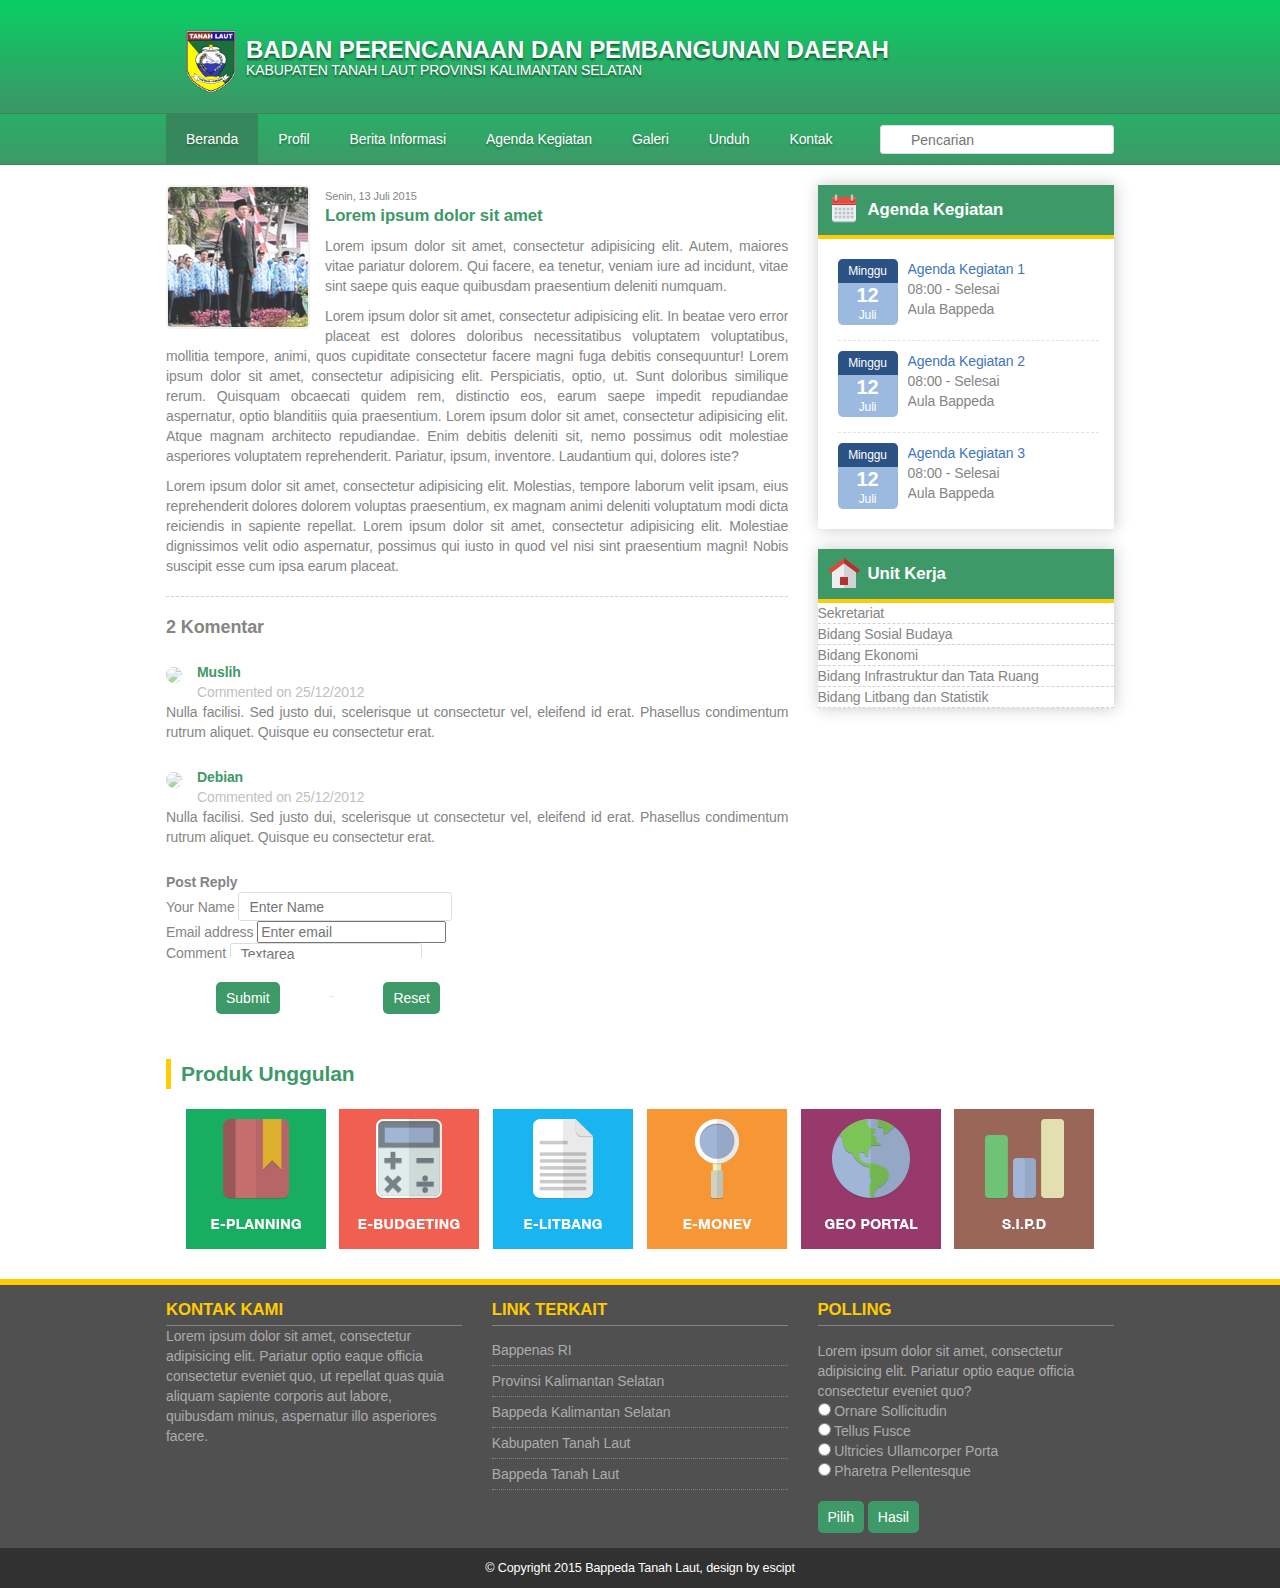
==== commit 77de5471: "Styling komentar pada halaman page" ====
--- a/detail.html
+++ b/detail.html
@@ -86,7 +86,55 @@
 					</p>
 							
 				</article>
-	
+				<!-- bagian komentar -->
+				<div class="komentar">                         
+			        <div class="title"><h4>2 Komentar</h4></div>
+			        <ul class="comment-list">
+						<li class="comment">
+						<a class="kiri" href="#">
+							<img class="avatar img-responsive" src="http://i0.wp.com/coverlandia.net/images/default_avatar.jpg">
+						</a>
+							<div class="comment-author"><a href="#">Muslih</a></div>
+							<div class="cmeta">Commented on 25/12/2012</div>
+							<p>Nulla facilisi. Sed justo dui, scelerisque ut consectetur vel, eleifend id erat. Phasellus condimentum rutrum aliquet. Quisque eu consectetur erat.</p>
+							<div class="clearfix"></div>
+						</li>
+						<li class="comment reply">
+						<a class="kiri" href="#">
+							<img class="avatar img-responsive" src="http://i0.wp.com/coverlandia.net/images/default_avatar.jpg">
+						</a>
+							<div class="comment-author"><a href="#">Debian</a></div>
+							<div class="cmeta">Commented on 25/12/2012</div>
+							<p>Nulla facilisi. Sed justo dui, scelerisque ut consectetur vel, eleifend id erat. Phasellus condimentum rutrum aliquet. Quisque eu consectetur erat.</p>
+							<div class="clearfix"></div>
+						</li>
+			        </ul>
+				</div>
+
+				<!-- respon komentar -->
+				<div class="respond">
+					<div class="title"><h4>Post Reply</h4></div>
+			        <form>
+						<ul>
+							<li class="field">
+								<label for="name">Your Name</label>
+								<input class="text input" id="name" type="text" placeholder="Enter Name">
+							</li>
+							<li class="field">
+								<label for="email">Email address</label>
+								<input class="email input" id="email" type="email" placeholder="Enter email">
+							</li>
+							<li class="field">
+								<label for="comment">Comment</label>
+								<textarea class="input textarea" id="comment" placeholder="Textarea" rows="3"></textarea>
+							</li>
+							
+						</ul>
+						<div class="medium metro rounded btn primary"><button>Submit</button></div>
+				   		<div class="pretty medium default btn"><button>Reset</button></div>
+					</form>                      
+				</div>
+				
 			</section>
 			<!-- AKHIR BAGIAN BERITA -->				
 
--- a/css/style.css
+++ b/css/style.css
@@ -1,1392 +1,543 @@
 /* line 2, ../scss/lib/_normalize.scss */
-article,
-aside,
-details,
-figcaption,
-figure,
-footer,
-header,
-hgroup,
-main,
-nav,
-section,
-summary {
-  display: block;
-}
+article, aside, details, figcaption, figure, footer, header, hgroup, main, nav, section, summary { display: block; }
 
 /* line 17, ../scss/lib/_normalize.scss */
-audio,
-canvas,
-video {
-  display: inline-block;
-}
+audio, canvas, video { display: inline-block; }
 
 /* line 23, ../scss/lib/_normalize.scss */
-audio:not([controls]) {
-  display: none;
-  height: 0;
-}
+audio:not([controls]) { display: none; height: 0; }
 
 /* line 29, ../scss/lib/_normalize.scss */
-[hidden] {
-  display: none;
-}
+[hidden] { display: none; }
 
 /* line 34, ../scss/lib/_normalize.scss */
-html {
-  background: #fff;
-  /* 1 */
-  color: #000;
-  /* 2 */
-  font-family: sans-serif;
-  /* 3 */
-  -ms-text-size-adjust: 100%;
-  /* 4 */
-  -webkit-text-size-adjust: 100%;
-  /* 4 */
-}
+html { background: #fff; /* 1 */ color: #000; /* 2 */ font-family: sans-serif; /* 3 */ -ms-text-size-adjust: 100%; /* 4 */ -webkit-text-size-adjust: 100%; /* 4 */ }
 
 /* line 43, ../scss/lib/_normalize.scss */
-body {
-  margin: 0;
-}
+body { margin: 0; }
 
 /* line 48, ../scss/lib/_normalize.scss */
-a:focus {
-  outline: thin dotted;
-}
+a:focus { outline: thin dotted; }
 
 /* line 52, ../scss/lib/_normalize.scss */
-a:active,
-a:hover {
-  outline: 0;
-}
+a:active, a:hover { outline: 0; }
 
 /* line 57, ../scss/lib/_normalize.scss */
-h1 {
-  font-size: 2em;
-  margin: 0.67em 0;
-}
+h1 { font-size: 2em; margin: 0.67em 0; }
 
 /* line 62, ../scss/lib/_normalize.scss */
-abbr[title] {
-  border-bottom: 1px dotted;
-}
+abbr[title] { border-bottom: 1px dotted; }
 
 /* line 66, ../scss/lib/_normalize.scss */
-b,
-strong {
-  font-weight: bold;
-}
+b, strong { font-weight: bold; }
 
 /* line 71, ../scss/lib/_normalize.scss */
-dfn {
-  font-style: italic;
-}
+dfn { font-style: italic; }
 
 /* line 75, ../scss/lib/_normalize.scss */
-hr {
-  -moz-box-sizing: content-box;
-  box-sizing: content-box;
-  height: 0;
-}
+hr { -moz-box-sizing: content-box; box-sizing: content-box; height: 0; }
 
 /* line 81, ../scss/lib/_normalize.scss */
-mark {
-  background: #ff0;
-  color: #000;
-}
+mark { background: #ff0; color: #000; }
 
 /* line 86, ../scss/lib/_normalize.scss */
-code,
-kbd,
-pre,
-samp {
-  font-family: monospace, serif;
-  font-size: 1em;
-}
+code, kbd, pre, samp { font-family: monospace, serif; font-size: 1em; }
 
 /* line 94, ../scss/lib/_normalize.scss */
-pre {
-  white-space: pre-wrap;
-}
+pre { white-space: pre-wrap; }
 
 /* line 98, ../scss/lib/_normalize.scss */
-q {
-  quotes: "\201C" "\201D" "\2018" "\2019";
-}
+q { quotes: "\201C" "\201D" "\2018" "\2019"; }
 
 /* line 102, ../scss/lib/_normalize.scss */
-small {
-  font-size: 80%;
-}
+small { font-size: 80%; }
 
 /* line 106, ../scss/lib/_normalize.scss */
-sub,
-sup {
-  font-size: 75%;
-  line-height: 0;
-  position: relative;
-  vertical-align: baseline;
-}
+sub, sup { font-size: 75%; line-height: 0; position: relative; vertical-align: baseline; }
 
 /* line 114, ../scss/lib/_normalize.scss */
-sup {
-  top: -0.5em;
-}
+sup { top: -0.5em; }
 
 /* line 118, ../scss/lib/_normalize.scss */
-sub {
-  bottom: -0.25em;
-}
+sub { bottom: -0.25em; }
 
 /* line 122, ../scss/lib/_normalize.scss */
-img {
-  border: 0;
-}
+img { border: 0; }
 
 /* line 126, ../scss/lib/_normalize.scss */
-svg:not(:root) {
-  overflow: hidden;
-}
+svg:not(:root) { overflow: hidden; }
 
 /* line 130, ../scss/lib/_normalize.scss */
-figure {
-  margin: 0;
-}
+figure { margin: 0; }
 
 /* line 134, ../scss/lib/_normalize.scss */
-fieldset {
-  border: 1px solid #c0c0c0;
-  margin: 0 2px;
-  padding: 0.35em 0.625em 0.75em;
-}
+fieldset { border: 1px solid #c0c0c0; margin: 0 2px; padding: 0.35em 0.625em 0.75em; }
 
 /* line 140, ../scss/lib/_normalize.scss */
-legend {
-  border: 0;
-  /* 1 */
-  padding: 0;
-  /* 2 */
-}
+legend { border: 0; /* 1 */ padding: 0; /* 2 */ }
 
 /* line 145, ../scss/lib/_normalize.scss */
-button,
-input,
-select,
-textarea {
-  font-family: inherit;
-  /* 1 */
-  font-size: 100%;
-  /* 2 */
-  margin: 0;
-  /* 3 */
-}
+button, input, select, textarea { font-family: inherit; /* 1 */ font-size: 100%; /* 2 */ margin: 0; /* 3 */ }
 
 /* line 154, ../scss/lib/_normalize.scss */
-button,
-input {
-  line-height: normal;
-}
+button, input { line-height: normal; }
 
 /* line 159, ../scss/lib/_normalize.scss */
-button,
-select {
-  text-transform: none;
-}
+button, select { text-transform: none; }
 
 /* line 164, ../scss/lib/_normalize.scss */
-button,
-html input[type="button"],
-input[type="reset"],
-input[type="submit"] {
-  -webkit-appearance: button;
-  /* 2 */
-  cursor: pointer;
-  /* 3 */
-}
+button, html input[type="button"], input[type="reset"], input[type="submit"] { -webkit-appearance: button; /* 2 */ cursor: pointer; /* 3 */ }
 
 /* line 172, ../scss/lib/_normalize.scss */
-button[disabled],
-html input[disabled] {
-  cursor: default;
-}
+button[disabled], html input[disabled] { cursor: default; }
 
 /* line 177, ../scss/lib/_normalize.scss */
-input[type="checkbox"],
-input[type="radio"] {
-  box-sizing: border-box;
-  /* 1 */
-  padding: 0;
-  /* 2 */
-}
+input[type="checkbox"], input[type="radio"] { box-sizing: border-box; /* 1 */ padding: 0; /* 2 */ }
 
 /* line 183, ../scss/lib/_normalize.scss */
-input[type="search"] {
-  -webkit-appearance: textfield;
-  /* 1 */
-  -moz-box-sizing: content-box;
-  -webkit-box-sizing: content-box;
-  /* 2 */
-  box-sizing: content-box;
-}
+input[type="search"] { -webkit-appearance: textfield; /* 1 */ -moz-box-sizing: content-box; -webkit-box-sizing: content-box; /* 2 */ box-sizing: content-box; }
 
 /* line 190, ../scss/lib/_normalize.scss */
-input[type="search"]::-webkit-search-cancel-button,
-input[type="search"]::-webkit-search-decoration {
-  -webkit-appearance: none;
-}
+input[type="search"]::-webkit-search-cancel-button, input[type="search"]::-webkit-search-decoration { -webkit-appearance: none; }
 
 /* line 195, ../scss/lib/_normalize.scss */
-button::-moz-focus-inner,
-input::-moz-focus-inner {
-  border: 0;
-  padding: 0;
-}
+button::-moz-focus-inner, input::-moz-focus-inner { border: 0; padding: 0; }
 
 /* line 201, ../scss/lib/_normalize.scss */
-textarea {
-  overflow: auto;
-  /* 1 */
-  vertical-align: top;
-  /* 2 */
-}
+textarea { overflow: auto; /* 1 */ vertical-align: top; /* 2 */ }
 
 /* line 206, ../scss/lib/_normalize.scss */
-table {
-  border-collapse: collapse;
-  border-spacing: 0;
-}
+table { border-collapse: collapse; border-spacing: 0; }
 
 /* line 20, ../scss/lib/_zeen.scss */
-img {
-  height: auto;
-  max-width: 100%;
-}
+img { height: auto; max-width: 100%; }
 
 /* line 25, ../scss/lib/_zeen.scss */
-.bungkus {
-  padding: 0 15px;
-  position: relative;
-  *zoom: 1;
-}
-/* line 38, ../../../../.rbenv/versions/2.2.2/lib/ruby/gems/2.2.0/gems/compass-core-1.1.0.alpha.3/stylesheets/compass/utilities/general/_clearfix.scss */
-.bungkus:after {
-  content: "";
-  display: table;
-  clear: both;
-}
+.bungkus { padding: 0 15px; position: relative; *zoom: 1; }
+/* line 38, ../../../../.rvm/gems/ruby-2.1.2/gems/compass-core-1.0.1/stylesheets/compass/utilities/general/_clearfix.scss */
+.bungkus:after { content: ""; display: table; clear: both; }
 
 /* line 33, ../scss/lib/_zeen.scss */
-.baris {
-  width: 100%;
-  margin: 0 auto;
-  position: relative;
-  max-width: 978px;
-  *zoom: 1;
-}
-/* line 38, ../../../../.rbenv/versions/2.2.2/lib/ruby/gems/2.2.0/gems/compass-core-1.1.0.alpha.3/stylesheets/compass/utilities/general/_clearfix.scss */
-.baris:after {
-  content: "";
-  display: table;
-  clear: both;
-}
+.baris { width: 100%; margin: 0 auto; position: relative; max-width: 978px; *zoom: 1; }
+/* line 38, ../../../../.rvm/gems/ruby-2.1.2/gems/compass-core-1.0.1/stylesheets/compass/utilities/general/_clearfix.scss */
+.baris:after { content: ""; display: table; clear: both; }
 
 /* line 46, ../scss/lib/_zeen.scss */
-[class*="zeen"] {
-  float: left;
-  display: inline;
-  min-height: 1px;
-  position: relative;
-  margin-left: 3.09091%;
-}
+[class*="zeen"] { float: left; display: inline; min-height: 1px; position: relative; margin-left: 3.09091%; }
 /* line 54, ../scss/lib/_zeen.scss */
-[class*="zeen"]:first-child {
-  margin-left: 0;
-}
-
-/* line 60, ../scss/lib/_zeen.scss */
-.zeen-1 {
-  width: 5.5%;
-}
-
-/* line 60, ../scss/lib/_zeen.scss */
-.zeen-2 {
-  width: 14.09091%;
-}
-
-/* line 60, ../scss/lib/_zeen.scss */
-.zeen-3 {
-  width: 22.68182%;
-}
-
-/* line 60, ../scss/lib/_zeen.scss */
-.zeen-4 {
-  width: 31.27273%;
-}
-
-/* line 60, ../scss/lib/_zeen.scss */
-.zeen-5 {
-  width: 39.86364%;
-}
-
-/* line 60, ../scss/lib/_zeen.scss */
-.zeen-6 {
-  width: 48.45455%;
-}
-
-/* line 60, ../scss/lib/_zeen.scss */
-.zeen-7 {
-  width: 57.04545%;
-}
-
-/* line 60, ../scss/lib/_zeen.scss */
-.zeen-8 {
-  width: 65.63636%;
-}
-
-/* line 60, ../scss/lib/_zeen.scss */
-.zeen-9 {
-  width: 74.22727%;
-}
-
-/* line 60, ../scss/lib/_zeen.scss */
-.zeen-10 {
-  width: 82.81818%;
-}
-
-/* line 60, ../scss/lib/_zeen.scss */
-.zeen-11 {
-  width: 91.40909%;
-}
-
-/* line 60, ../scss/lib/_zeen.scss */
-.zeen-12 {
-  width: 100%;
-}
+[class*="zeen"]:first-child { margin-left: 0; }
+
+/* line 60, ../scss/lib/_zeen.scss */
+.zeen-1 { width: 5.5%; }
+
+/* line 60, ../scss/lib/_zeen.scss */
+.zeen-2 { width: 14.09091%; }
+
+/* line 60, ../scss/lib/_zeen.scss */
+.zeen-3 { width: 22.68182%; }
+
+/* line 60, ../scss/lib/_zeen.scss */
+.zeen-4 { width: 31.27273%; }
+
+/* line 60, ../scss/lib/_zeen.scss */
+.zeen-5 { width: 39.86364%; }
+
+/* line 60, ../scss/lib/_zeen.scss */
+.zeen-6 { width: 48.45455%; }
+
+/* line 60, ../scss/lib/_zeen.scss */
+.zeen-7 { width: 57.04545%; }
+
+/* line 60, ../scss/lib/_zeen.scss */
+.zeen-8 { width: 65.63636%; }
+
+/* line 60, ../scss/lib/_zeen.scss */
+.zeen-9 { width: 74.22727%; }
+
+/* line 60, ../scss/lib/_zeen.scss */
+.zeen-10 { width: 82.81818%; }
+
+/* line 60, ../scss/lib/_zeen.scss */
+.zeen-11 { width: 91.40909%; }
+
+/* line 60, ../scss/lib/_zeen.scss */
+.zeen-12 { width: 100%; }
 
 /* line 2, ../scss/style/_general.scss */
-body {
-  font-family: "Arial",sans-serif;
-  background: url('../img/bg-home.png?1438356555');
-  font-size: 14px;
-  font-weight: 100;
-  color: #858585;
-  letter-spacing: -0.1px;
-  line-height: 20px;
-}
+body { font-family: "Arial",sans-serif; background: url('../img/bg-home.png?1438227325'); font-size: 14px; font-weight: 100; color: #858585; letter-spacing: -0.1px; line-height: 20px; }
 
 /* line 13, ../scss/style/_general.scss */
-h1, h2, h3, h4, a, ul, li, p {
-  margin: 0;
-  padding: 0;
-  display: block;
-}
+h1, h2, h3, h4, a, ul, li, p { margin: 0; padding: 0; display: block; }
 
 /* line 25, ../scss/style/_general.scss */
-ul, li {
-  display: block;
-  margin: 0;
-  padding: 0;
-}
+ul, li { display: block; margin: 0; padding: 0; }
 
 /* line 32, ../scss/style/_general.scss */
-a {
-  text-decoration: none;
-  color: #3f3f3f;
-  display: block;
-}
+a { text-decoration: none; color: #3f3f3f; display: block; }
 
 /* line 38, ../scss/style/_general.scss */
-h1 {
-  font-size: 1.8em;
-}
+h1 { font-size: 1.8em; }
 
 /* line 39, ../scss/style/_general.scss */
-h2 {
-  font-size: 1.5em;
-}
+h2 { font-size: 1.5em; }
 
 /* line 40, ../scss/style/_general.scss */
-h3 {
-  font-size: 1.2em;
-}
+h3 { font-size: 1.2em; }
 
 /* line 47, ../scss/style/_general.scss */
-article {
-  margin-bottom: 20px;
-}
+article { margin-bottom: 20px; }
 
 /* line 51, ../scss/style/_general.scss */
-p {
-  line-height: 20px;
-  text-align: justify;
-}
+p { line-height: 20px; text-align: justify; }
 
 /* line 56, ../scss/style/_general.scss */
-marquee {
-  display: block !important;
-}
+marquee { display: block !important; }
 
 /* line 60, ../scss/style/_general.scss */
-.kanan {
-  float: right;
-}
+.kanan { float: right; }
 
 /* line 65, ../scss/style/_general.scss */
-.kiri {
-  float: left;
-}
-
-/* line 13, ../scss/style/_main.scss */
-ul.pagination a {
-  border: 1px solid #DEDEDE;
-  padding: 3px 8px;
-  font-size: 12px;
-  color: #858585;
-  text-decoration: none;
-  -moz-border-radius: 3px;
-  -webkit-border-radius: 3px;
-  border-radius: 3px;
-  -moz-transition-duration: 0.3s;
-  -o-transition-duration: 0.3s;
-  -webkit-transition-duration: 0.3s;
-  transition-duration: 0.3s;
-}
-/* line 29, ../scss/style/_main.scss */
-ul.pagination a:hover, ul.pagination a.active {
-  background: #3e9968;
-  color: #ffffff;
-  border: 1px solid #3e9968;
-}
+.kiri { float: left; }
+
+/* line 1, ../scss/style/_main.scss */
+.tanggal-post { font-size: 11px !important; }
+/* line 3, ../scss/style/_main.scss */
+.tanggal-post .fa-lg { font-size: 14px; line-height: 0.5em; }
+
+/* line 10, ../scss/style/_main.scss */
+ul.pagination a { border: 1px solid #DEDEDE; padding: 3px 8px; font-size: 12px; color: #858585; text-decoration: none; -moz-border-radius: 3px; -webkit-border-radius: 3px; border-radius: 3px; -moz-transition-duration: 0.3s; -o-transition-duration: 0.3s; -webkit-transition-duration: 0.3s; transition-duration: 0.3s; }
+/* line 21, ../scss/style/_main.scss */
+ul.pagination a:hover, ul.pagination a.active { background: #3e9968; color: #ffffff; border: 1px solid #3e9968; }
+/* line 30, ../scss/style/_main.scss */
+ul.pagination li { display: inline-table; }
+
+/* line 34, ../scss/style/_main.scss */
+#main-menu { display: block; }
+
+/* line 38, ../scss/style/_main.scss */
+#galeri { text-align: center; }
 /* line 39, ../scss/style/_main.scss */
-ul.pagination li {
-  display: inline-table;
-}
-
-/* line 43, ../scss/style/_main.scss */
-#main-menu {
-  display: block;
-}
-
-/* line 47, ../scss/style/_main.scss */
-#galeri {
-  text-align: center;
-}
+#galeri li { display: inline-table; margin-right: 2px; }
+
+/* line 46, ../scss/style/_main.scss */
+.slide-title { padding: 10px 15px; position: absolute; left: 0px; right: 0px; bottom: 0; height: auto; background: rgba(0, 18, 41, 0.6); z-index: 1; color: #ffffff; }
 /* line 48, ../scss/style/_main.scss */
-#galeri li {
-  display: inline-table;
-  margin-right: 2px;
-}
-
-/* line 55, ../scss/style/_main.scss */
-.slide-title {
-  padding: 10px 15px;
-  position: absolute;
-  left: 0px;
-  right: 0px;
-  bottom: 0;
-  height: auto;
-  background: rgba(43, 82, 132, 0.6);
-  z-index: 1;
-  color: #ffffff;
-}
-/* line 57, ../scss/style/_main.scss */
-.slide-title h2 {
-  margin-bottom: 10px;
-  display: block;
-}
-
-/* line 74, ../scss/style/_main.scss */
-h2.title {
-  padding: 5px 10px;
-  color: #3e9968;
-  border-left: solid 5px #FFcc00;
-  margin-bottom: 15px;
-}
-
-/* line 82, ../scss/style/_main.scss */
-#produk-detail {
-  text-align: center;
-}
+.slide-title h2 { margin-bottom: 10px; display: block; }
+
+/* line 65, ../scss/style/_main.scss */
+h2.title { padding: 5px 10px; color: #3e9968; border-left: solid 5px #FFcc00; margin-bottom: 15px; }
+
+/*  BOX PENCARIAN  */
+/* line 76, ../scss/style/_main.scss */
+input[type="text"], textarea { color: #858585; padding-left: 10px; outline: none; border: 0; border: 1px solid #DDDDDD; border-radius: 3px; }
 /* line 84, ../scss/style/_main.scss */
-#produk-detail li {
-  display: inline-table;
-  padding: 5px;
-}
+input[type="text"]:focus, textarea:focus { -moz-transition-duration: 0.5s; -o-transition-duration: 0.5s; -webkit-transition-duration: 0.5s; transition-duration: 0.5s; -moz-box-shadow: 0 0 10px #FFcc00; -webkit-box-shadow: 0 0 10px #FFcc00; box-shadow: 0 0 10px #FFcc00; }
 /* line 90, ../scss/style/_main.scss */
-#produk-detail img {
-  -moz-transition-duration: 0.5s;
-  -o-transition-duration: 0.5s;
-  -webkit-transition-duration: 0.5s;
-  transition-duration: 0.5s;
-  opacity: 0.9;
-}
-/* line 93, ../scss/style/_main.scss */
-#produk-detail img:hover {
-  opacity: 1;
-}
-
-/*  BOX PENCARIAN  */
-/* line 101, ../scss/style/_main.scss */
-input[type="text"], textarea {
-  color: #858585;
-  padding-left: 10px;
-  outline: none;
-  border: 0;
-  border: 1px solid #DDDDDD;
-  border-radius: 3px;
-}
-/* line 109, ../scss/style/_main.scss */
-input[type="text"]:focus, textarea:focus {
-  -moz-transition-duration: 0.5s;
-  -o-transition-duration: 0.5s;
-  -webkit-transition-duration: 0.5s;
-  transition-duration: 0.5s;
-  -moz-box-shadow: 0 0 10px #FFcc00;
-  -webkit-box-shadow: 0 0 10px #FFcc00;
-  box-shadow: 0 0 10px #FFcc00;
-}
-/* line 115, ../scss/style/_main.scss */
-input[type="text"].highlight, textarea.highlight {
-  border: 1px solid #ffcc33;
-  -moz-box-shadow: 0 0 1px #ffff00;
-  -webkit-box-shadow: 0 0 1px #ffff00;
-  box-shadow: 0 0 1px #ffff00;
-}
-
-/* line 122, ../scss/style/_main.scss */
-input[type="text"] {
-  width: 200px;
-  height: 25px;
-  outline: none;
-  border: 0;
-  border: 1px solid #DDDDDD;
-  border-radius: 3px;
-}
-/* line 131, ../scss/style/_main.scss */
-input[type="text"]:focus {
-  -moz-transition-duration: 0.5s;
-  -o-transition-duration: 0.5s;
-  -webkit-transition-duration: 0.5s;
-  transition-duration: 0.5s;
-  -moz-box-shadow: 0 0 10px #FFcc00;
-  -webkit-box-shadow: 0 0 10px #FFcc00;
-  box-shadow: 0 0 10px #FFcc00;
-}
-/* line 137, ../scss/style/_main.scss */
-input[type="text"].highlight {
-  border: 1px solid #ffcc33;
-  -moz-box-shadow: 0 0 1px #ffff00;
-  -webkit-box-shadow: 0 0 1px #ffff00;
-  box-shadow: 0 0 1px #ffff00;
-}
-
-/* line 143, ../scss/style/_main.scss */
-button {
-  color: #ffffff;
-  font-size: 14px;
-  padding: 8px 10px;
-  background: #3e9968;
-  border: 0;
-  -moz-border-radius: 5px;
-  -webkit-border-radius: 5px;
-  border-radius: 5px;
-}
-/* line 162, ../scss/style/_main.scss */
-button:hover {
-  background: #2f754f;
-}
-
-/* line 166, ../scss/style/_main.scss */
-#pencarian {
-  margin-top: 11px;
-  position: absolute;
-  top: 0px;
-  right: 15px;
-}
-
-/* line 174, ../scss/style/_main.scss */
-.text-input-cari {
-  width: 200px !important;
-  padding-left: 30px !important;
-  background: #ffffff url("../img/search-icon.png") no-repeat 5px center;
-}
-
-/* line 180, ../scss/style/_main.scss */
-.text-input {
-  padding-left: 10px;
-}
+input[type="text"].highlight, textarea.highlight { border: 1px solid #ffcc33; -moz-box-shadow: 0 0 1px #ffff00; -webkit-box-shadow: 0 0 1px #ffff00; box-shadow: 0 0 1px #ffff00; }
+
+/* line 97, ../scss/style/_main.scss */
+input[type="text"] { width: 200px; height: 25px; outline: none; border: 0; border: 1px solid #DDDDDD; border-radius: 3px; }
+/* line 106, ../scss/style/_main.scss */
+input[type="text"]:focus { -moz-transition-duration: 0.5s; -o-transition-duration: 0.5s; -webkit-transition-duration: 0.5s; transition-duration: 0.5s; -moz-box-shadow: 0 0 10px #FFcc00; -webkit-box-shadow: 0 0 10px #FFcc00; box-shadow: 0 0 10px #FFcc00; }
+/* line 112, ../scss/style/_main.scss */
+input[type="text"].highlight { border: 1px solid #ffcc33; -moz-box-shadow: 0 0 1px #ffff00; -webkit-box-shadow: 0 0 1px #ffff00; box-shadow: 0 0 1px #ffff00; }
+
+/* line 118, ../scss/style/_main.scss */
+button { color: #ffffff; font-size: 14px; padding: 8px 10px; background: #3e9968; border: 0; -moz-border-radius: 5px; -webkit-border-radius: 5px; border-radius: 5px; }
+/* line 128, ../scss/style/_main.scss */
+button:hover { background: #2f754f; }
+
+/* line 132, ../scss/style/_main.scss */
+#pencarian { margin-top: 11px; position: absolute; top: 0px; right: 15px; }
+
+/* line 140, ../scss/style/_main.scss */
+.text-input-cari { width: 200px !important; padding-left: 30px !important; background: #ffffff url("../img/search-icon.png") no-repeat 5px center; }
+
+/* line 146, ../scss/style/_main.scss */
+.text-input { padding-left: 10px; }
 
 /*  AKHIR BOX PENCARIAN  */
-/* line 187, ../scss/style/_main.scss */
-.fixed {
-  position: fixed;
-  width: 100%;
-  top: 0;
-  z-index: 9999;
-  -moz-box-shadow: 0 1px 4px #858585;
-  -webkit-box-shadow: 0 1px 4px #858585;
-  box-shadow: 0 1px 4px #858585;
-}
-
-/* line 195, ../scss/style/_main.scss */
-#headline {
-  margin: 0 15px;
-  background: #2B5284;
-  padding: 5px 20px;
-  margin-bottom: 20px;
-  color: #ffffff;
-}
+/* line 153, ../scss/style/_main.scss */
+.fixed { position: fixed; width: 100%; top: 0; z-index: 9999; -moz-box-shadow: 0 1px 4px #858585; -webkit-box-shadow: 0 1px 4px #858585; box-shadow: 0 1px 4px #858585; }
+
+/* line 161, ../scss/style/_main.scss */
+#headline { margin: 0 15px; background: #2B5284; padding: 5px 20px; margin-bottom: 20px; color: #ffffff; }
 
 /*  BAGIAN HEADER  */
-/* line 203, ../scss/style/_main.scss */
-#header {
-  color: #ffffff;
-  padding: 25px 0;
-  background-image: url('[data-uri]');
-  background-size: 100%;
-  background-image: -webkit-gradient(linear, 50% 0%, 50% 100%, color-stop(0%, #08cf64), color-stop(100%, #3d9566));
-  background-image: -moz-linear-gradient(top, #08cf64, #3d9566);
-  background-image: -webkit-linear-gradient(top, #08cf64, #3d9566);
-  background-image: linear-gradient(to bottom, #08cf64, #3d9566);
-  border-bottom: 1px solid #37875c;
-}
-/* line 212, ../scss/style/_main.scss */
-#header img {
-  float: left;
-  width: 10%;
-  margin-right: 15px;
-}
-/* line 217, ../scss/style/_main.scss */
-#header .logo {
-  top: 5px;
-  width: 50px;
-  margin-left: 20px;
-  margin-right: 10px;
-}
-/* line 224, ../scss/style/_main.scss */
-#header h1 {
-  padding-top: 15px;
-  text-shadow: 0 2px 2px rgba(0, 0, 0, 0.5);
-  font-size: 24px;
-  line-height: 20px;
-}
-/* line 232, ../scss/style/_main.scss */
-#header h1 span {
-  display: block;
-  font-size: 14px;
-  font-weight: 100;
-}
+/* line 169, ../scss/style/_main.scss */
+#header { color: #ffffff; padding: 25px 0; background-image: url('[data-uri]'); background-size: 100%; background-image: -webkit-gradient(linear, 50% 0%, 50% 100%, color-stop(0%, #08cf64), color-stop(100%, #3d9566)); background-image: -moz-linear-gradient(top, #08cf64, #3d9566); background-image: -webkit-linear-gradient(top, #08cf64, #3d9566); background-image: linear-gradient(to bottom, #08cf64, #3d9566); border-bottom: 1px solid #37875c; }
+/* line 178, ../scss/style/_main.scss */
+#header img { float: left; width: 10%; margin-right: 15px; }
+/* line 183, ../scss/style/_main.scss */
+#header .logo { top: 5px; width: 50px; margin-left: 20px; margin-right: 10px; }
+/* line 190, ../scss/style/_main.scss */
+#header h1 { padding-top: 15px; text-shadow: 0 2px 2px rgba(0, 0, 0, 0.5); font-size: 24px; line-height: 20px; }
+/* line 198, ../scss/style/_main.scss */
+#header h1 span { display: block; font-size: 14px; font-weight: 100; }
 
 /*  AKHIR HEADER  */
-/* line 242, ../scss/style/_main.scss */
-#main-menu {
-  display: block;
-}
+/* line 208, ../scss/style/_main.scss */
+#main-menu { display: block; }
 
 /*  NAVIGASI  */
+/* line 213, ../scss/style/_main.scss */
+nav { display: block; border-bottom: solid 1px #37875c; background-image: url('[data-uri]'); background-size: 100%; background-image: -webkit-gradient(linear, 50% 0%, 50% 100%, color-stop(0%, #29af66), color-stop(100%, #3e9968)); background-image: -moz-linear-gradient(top, #29af66, #3e9968); background-image: -webkit-linear-gradient(top, #29af66, #3e9968); background-image: linear-gradient(to bottom, #29af66, #3e9968); text-shadow: 0 2px 2px rgba(0, 0, 0, 0.3); color: #ffffff; }
+/* line 221, ../scss/style/_main.scss */
+nav #resp-menu { display: none; }
+/* line 225, ../scss/style/_main.scss */
+nav a { padding: 15px 20px; display: block; color: #ffffff; }
+/* line 231, ../scss/style/_main.scss */
+nav ul { display: block; z-index: 999; }
+/* line 234, ../scss/style/_main.scss */
+nav ul li { float: left; position: relative; display: block; }
+/* line 240, ../scss/style/_main.scss */
+nav ul li a:hover { -moz-transition-duration: 0.5s; -o-transition-duration: 0.5s; -webkit-transition-duration: 0.5s; transition-duration: 0.5s; background: #ffffff; color: #3e9968; }
 /* line 247, ../scss/style/_main.scss */
-nav {
-  display: block;
-  border-bottom: solid 1px #37875c;
-  background-image: url('[data-uri]');
-  background-size: 100%;
-  background-image: -webkit-gradient(linear, 50% 0%, 50% 100%, color-stop(0%, #29af66), color-stop(100%, #3e9968));
-  background-image: -moz-linear-gradient(top, #29af66, #3e9968);
-  background-image: -webkit-linear-gradient(top, #29af66, #3e9968);
-  background-image: linear-gradient(to bottom, #29af66, #3e9968);
-  text-shadow: 0 2px 2px rgba(0, 0, 0, 0.3);
-  color: #ffffff;
-}
-/* line 255, ../scss/style/_main.scss */
-nav #resp-menu {
-  display: none;
-}
-/* line 259, ../scss/style/_main.scss */
-nav a {
-  padding: 15px 20px;
-  display: block;
-  color: #ffffff;
-}
+nav ul li:hover > ul { display: block; }
+/* line 251, ../scss/style/_main.scss */
+nav ul li.active { background: #37875c; }
+/* line 256, ../scss/style/_main.scss */
+nav ul li ul { border-top: solid 1px #37875c; white-space: nowrap; position: absolute; display: none; -moz-box-shadow: -3px 3px 10px -2px rgba(0, 0, 0, 0.4); -webkit-box-shadow: -3px 3px 10px -2px rgba(0, 0, 0, 0.4); box-shadow: -3px 3px 10px -2px rgba(0, 0, 0, 0.4); }
 /* line 265, ../scss/style/_main.scss */
-nav ul {
-  display: block;
-  z-index: 999;
-}
-/* line 274, ../scss/style/_main.scss */
-nav ul li {
-  float: left;
-  position: relative;
-  display: block;
-}
-/* line 280, ../scss/style/_main.scss */
-nav ul li a:hover {
-  -moz-transition-duration: 0.5s;
-  -o-transition-duration: 0.5s;
-  -webkit-transition-duration: 0.5s;
-  transition-duration: 0.5s;
-  background: #ffffff;
-  color: #3e9968;
-}
-/* line 287, ../scss/style/_main.scss */
-nav ul li:hover > ul {
-  display: block;
-}
-/* line 291, ../scss/style/_main.scss */
-nav ul li.active {
-  background: #37875c;
-}
-/* line 296, ../scss/style/_main.scss */
-nav ul li ul {
-  border-top: solid 1px #37875c;
-  white-space: nowrap;
-  position: absolute;
-  display: none;
-  -moz-box-shadow: -3px 3px 10px -2px rgba(0, 0, 0, 0.4);
-  -webkit-box-shadow: -3px 3px 10px -2px rgba(0, 0, 0, 0.4);
-  box-shadow: -3px 3px 10px -2px rgba(0, 0, 0, 0.4);
-}
-/* line 305, ../scss/style/_main.scss */
-nav ul li ul li {
-  float: none;
-  border-bottom: 1px solid #45ab74;
-}
-/* line 308, ../scss/style/_main.scss */
-nav ul li ul li:last-child {
-  border-bottom: 0;
-}
-/* line 312, ../scss/style/_main.scss */
-nav ul li ul li a {
-  background: #3e9968;
-  padding: 10px 20px 10px 10px;
-}
-/* line 317, ../scss/style/_main.scss */
-nav ul li ul li ul {
-  border: none;
-  white-space: nowrap;
-  position: absolute;
-  left: 100%;
-  top: 0;
-}
+nav ul li ul li { float: none; border-bottom: 1px solid #45ab74; }
+/* line 268, ../scss/style/_main.scss */
+nav ul li ul li:last-child { border-bottom: 0; }
+/* line 272, ../scss/style/_main.scss */
+nav ul li ul li a { background: #3e9968; padding: 10px 20px 10px 10px; }
+/* line 277, ../scss/style/_main.scss */
+nav ul li ul li ul { border: none; white-space: nowrap; position: absolute; left: 100%; top: 0; }
 
 /*  AKHIR NAVIGASI  */
 /*  BAGIAN KONTEN BERITA */
-/* line 335, ../scss/style/_main.scss */
-section a {
-  color: #3e9968;
-}
-/* line 338, ../scss/style/_main.scss */
-section a.read-more {
-  -moz-border-radius: 3px;
-  -webkit-border-radius: 3px;
-  border-radius: 3px;
-  float: right;
-  font-size: .9em;
-  color: #ffffff;
-  margin-top: 5px;
-  padding: 5px 10px;
-  background: #51b981;
-}
-/* line 347, ../scss/style/_main.scss */
-section a.read-more:hover {
-  -moz-transition-duration: 0.5s;
-  -o-transition-duration: 0.5s;
-  -webkit-transition-duration: 0.5s;
-  transition-duration: 0.5s;
-  background-color: #3e9968;
-}
-/* line 354, ../scss/style/_main.scss */
-section article {
-  display: block;
-  overflow: hidden;
-  padding-bottom: 10px;
-  border-bottom: 1px dashed #d2d2d2;
-  clear: both;
-}
-/* line 361, ../scss/style/_main.scss */
-section article:last-child {
-  border-bottom: 0;
-  margin-bottom: 0;
-}
-/* line 366, ../scss/style/_main.scss */
-section article .tanggal-post {
-  font-size: 12px;
-}
-/* line 370, ../scss/style/_main.scss */
-section article h3 {
-  color: #3e9968;
-}
-/* line 373, ../scss/style/_main.scss */
-section article h3 a:hover {
-  -moz-transition-duration: 0.5s;
-  -o-transition-duration: 0.5s;
-  -webkit-transition-duration: 0.5s;
-  transition-duration: 0.5s;
-  color: #858585;
-  text-decoration: underline;
-}
-/* line 382, ../scss/style/_main.scss */
-section article p {
-  margin: 10px 0;
-}
-/* line 386, ../scss/style/_main.scss */
-section article img {
-  float: left;
-  display: block;
-  margin: 0px 10px 10px 0;
-}
+/* line 296, ../scss/style/_main.scss */
+section a { color: #3e9968; }
+/* line 299, ../scss/style/_main.scss */
+section a.read-more { -moz-border-radius: 3px; -webkit-border-radius: 3px; border-radius: 3px; float: right; font-size: .9em; color: #ffffff; margin-top: 5px; padding: 5px 10px; background: #51b981; }
+/* line 308, ../scss/style/_main.scss */
+section a.read-more:hover { -moz-transition-duration: 0.5s; -o-transition-duration: 0.5s; -webkit-transition-duration: 0.5s; transition-duration: 0.5s; background-color: #3e9968; }
+/* line 315, ../scss/style/_main.scss */
+section article { display: block; overflow: hidden; padding-bottom: 10px; border-bottom: 1px dashed #d2d2d2; clear: both; }
+/* line 323, ../scss/style/_main.scss */
+section article:hover img { opacity: 1; }
+/* line 328, ../scss/style/_main.scss */
+section article:last-child { border-bottom: 0; margin-bottom: 0; }
+/* line 334, ../scss/style/_main.scss */
+section article h3 { color: #3e9968; }
+/* line 337, ../scss/style/_main.scss */
+section article h3 a:hover { -moz-transition-duration: 0.5s; -o-transition-duration: 0.5s; -webkit-transition-duration: 0.5s; transition-duration: 0.5s; color: #858585; text-decoration: underline; }
+/* line 345, ../scss/style/_main.scss */
+section article p { margin: 10px 0; }
+/* line 349, ../scss/style/_main.scss */
+section article img { -moz-transition-duration: 0.3s; -o-transition-duration: 0.3s; -webkit-transition-duration: 0.3s; transition-duration: 0.3s; float: left; opacity: 0.8; display: block; margin: 0px 15px 10px 0; border: solid 2px #F1F1F1; -moz-border-radius: 5px; -webkit-border-radius: 5px; border-radius: 5px; }
 
 /*  AKHIR KONTEN BERITA  */
 /* BAGIAN ASIDE */
-/* line 397, ../scss/style/_main.scss */
-.agenda {
-  clear: both;
-  overflow: hidden;
-  display: block;
-  padding: 20px 15px 10px 20px;
-}
+/* line 364, ../scss/style/_main.scss */
+.agenda { clear: both; overflow: hidden; display: block; padding: 20px 15px 10px 20px; }
+/* line 365, ../scss/style/_main.scss */
+.agenda .item-agenda { padding-bottom: 5px; border-bottom: 1px dashed #e3e3e3; overflow: hidden; }
+/* line 370, ../scss/style/_main.scss */
+.agenda .item-agenda:last-child { border-bottom: 0; margin-bottom: 0; padding-bottom: 0; }
+/* line 382, ../scss/style/_main.scss */
+.agenda li { margin-bottom: 10px; }
+/* line 387, ../scss/style/_main.scss */
+.agenda .kalender { -moz-border-radius: 5px; -webkit-border-radius: 5px; border-radius: 5px; background: #9cb9df; clear: both; float: left; font-size: 12px; margin: 0 10px 10px 0; margin-bottom: 10px; overflow: hidden; text-align: center; width: 60px; color: #ffffff; }
 /* line 399, ../scss/style/_main.scss */
-.agenda .item-agenda {
-  padding-bottom: 5px;
-  border-bottom: 1px dashed #e3e3e3;
-  overflow: hidden;
-}
-/* line 404, ../scss/style/_main.scss */
-.agenda .item-agenda:last-child {
-  border-bottom: 0;
-  margin-bottom: 0;
-  padding-bottom: 0;
-}
-/* line 418, ../scss/style/_main.scss */
-.agenda li {
-  margin-bottom: 10px;
-}
-/* line 423, ../scss/style/_main.scss */
-.agenda .kalender {
-  -moz-border-radius: 5px;
-  -webkit-border-radius: 5px;
-  border-radius: 5px;
-  background: #9cb9df;
-  clear: both;
-  float: left;
-  font-size: 12px;
-  margin: 0 10px 10px 0;
-  margin-bottom: 10px;
-  overflow: hidden;
-  text-align: center;
-  width: 60px;
-  color: #ffffff;
-}
+.agenda .kalender .hari { display: block; background: #2B5284; padding: 2px; margin-bottom: 2px; }
+/* line 405, ../scss/style/_main.scss */
+.agenda .kalender .tanggal { font-size: 20px; font-weight: bold; display: block; }
+/* line 410, ../scss/style/_main.scss */
+.agenda .kalender .bulan { display: block; }
+/* line 415, ../scss/style/_main.scss */
+.agenda .detail-agenda { line-height: 25px; display: block; overflow: hidden; }
+/* line 422, ../scss/style/_main.scss */
+.agenda .detail-agenda .acara a { line-height: 20px; color: #3e76be; }
+/* line 425, ../scss/style/_main.scss */
+.agenda .detail-agenda .acara a:hover { -moz-transition-duration: 0.5s; -o-transition-duration: 0.5s; -webkit-transition-duration: 0.5s; transition-duration: 0.5s; color: #2B5284; text-decoration: underline; }
+
 /* line 435, ../scss/style/_main.scss */
-.agenda .kalender .hari {
-  display: block;
-  background: #2B5284;
-  padding: 2px;
-  margin-bottom: 2px;
-}
-/* line 441, ../scss/style/_main.scss */
-.agenda .kalender .tanggal {
-  font-size: 20px;
-  font-weight: bold;
-  display: block;
-}
-/* line 446, ../scss/style/_main.scss */
-.agenda .kalender .bulan {
-  display: block;
-}
-/* line 451, ../scss/style/_main.scss */
-.agenda .detail-agenda {
-  line-height: 25px;
-  display: block;
-  overflow: hidden;
-}
-/* line 458, ../scss/style/_main.scss */
-.agenda .detail-agenda .acara a {
-  line-height: 20px;
-  color: #3e76be;
-}
-/* line 461, ../scss/style/_main.scss */
-.agenda .detail-agenda .acara a:hover {
-  -moz-transition-duration: 0.5s;
-  -o-transition-duration: 0.5s;
-  -webkit-transition-duration: 0.5s;
-  transition-duration: 0.5s;
-  color: #2B5284;
-  text-decoration: underline;
-}
-
-/* line 471, ../scss/style/_main.scss */
-.box {
-  overflow: hidden;
-  background: #ffffff;
-  margin-bottom: 20px;
-  -moz-box-shadow: 1px 0 15px #c7c7c7;
-  -webkit-box-shadow: 1px 0 15px #c7c7c7;
-  box-shadow: 1px 0 15px #c7c7c7;
-}
-/* line 472, ../scss/style/_main.scss */
-.box img {
-  position: relative;
-  top: 8px;
-  left: 10px;
-  float: left;
-}
-/* line 483, ../scss/style/_main.scss */
-.box .judul-box {
-  background: #3e9968;
-  color: #ffffff;
-  padding: 15px 50px 15px;
-  border-bottom: 4px solid #FFcc00;
-}
-/* line 491, ../scss/style/_main.scss */
-.box .detail-box li {
-  padding: 10px;
-}
-/* line 494, ../scss/style/_main.scss */
-.box .detail-box li:last-child {
-  border-bottom: 0;
-}
-/* line 498, ../scss/style/_main.scss */
-.box .detail-box li:hover {
-  -moz-transition-duration: 0.5s;
-  -o-transition-duration: 0.5s;
-  -webkit-transition-duration: 0.5s;
-  transition-duration: 0.5s;
-  background: #f7f7f7;
-}
-/* line 505, ../scss/style/_main.scss */
-.box .item-box {
-  border-bottom: 1px dashed #d2d2d2;
-}
-/* line 507, ../scss/style/_main.scss */
-.box .item-box a {
-  display: block;
-  color: #858585;
-}
-/* line 510, ../scss/style/_main.scss */
-.box .item-box a:hover {
-  -moz-transition-duration: 0.5s;
-  -o-transition-duration: 0.5s;
-  -webkit-transition-duration: 0.5s;
-  transition-duration: 0.5s;
-  color: #3e9968;
-}
+.box { overflow: hidden; background: #ffffff; margin-bottom: 20px; -moz-box-shadow: 1px 0 15px #c7c7c7; -webkit-box-shadow: 1px 0 15px #c7c7c7; box-shadow: 1px 0 15px #c7c7c7; }
+/* line 436, ../scss/style/_main.scss */
+.box img { position: relative; top: 8px; left: 10px; float: left; }
+/* line 447, ../scss/style/_main.scss */
+.box .judul-box { background: #3e9968; color: #ffffff; padding: 15px 50px 15px; border-bottom: 4px solid #FFcc00; }
+/* line 455, ../scss/style/_main.scss */
+.box #unit-kerja li, .box #informasi-populer li { padding: 10px; }
+/* line 462, ../scss/style/_main.scss */
+.box #unit-kerja li:last-child, .box #informasi-populer li:last-child { border-bottom: 0; }
+/* line 466, ../scss/style/_main.scss */
+.box #unit-kerja li:hover, .box #informasi-populer li:hover { -moz-transition-duration: 0.5s; -o-transition-duration: 0.5s; -webkit-transition-duration: 0.5s; transition-duration: 0.5s; background: #e4e4e4; }
+/* line 473, ../scss/style/_main.scss */
+.box .item-box { border-bottom: 1px dashed #d2d2d2; }
+/* line 475, ../scss/style/_main.scss */
+.box .item-box a { display: block; color: #858585; }
+/* line 478, ../scss/style/_main.scss */
+.box .item-box a:hover { -moz-transition-duration: 0.5s; -o-transition-duration: 0.5s; -webkit-transition-duration: 0.5s; transition-duration: 0.5s; color: #3e9968; }
 
 /* AKHIR ASIDE */
 /* BAGIAN KONTEN PRODUK UNGGULAN*/
-/* line 521, ../scss/style/_main.scss */
-#produk {
-  margin: 20px 0 20px 0;
-}
+/* line 490, ../scss/style/_main.scss */
+#produk { margin: 20px 0 20px 0; }
+
+/* line 494, ../scss/style/_main.scss */
+#produk-detail { text-align: center; }
+/* line 495, ../scss/style/_main.scss */
+#produk-detail li { display: inline-table; padding: 5px; }
+/* line 501, ../scss/style/_main.scss */
+#produk-detail img { -moz-transition-duration: 0.5s; -o-transition-duration: 0.5s; -webkit-transition-duration: 0.5s; transition-duration: 0.5s; opacity: 0.9; }
+/* line 504, ../scss/style/_main.scss */
+#produk-detail img:hover { opacity: 1; }
 
 /* AKHIR KONTEN PRODUK UNGGULAN*/
 /*  BAGIAN FOOTER  */
+/* line 514, ../scss/style/_main.scss */
+footer { border-top: solid 6px #FFcc00; color: #ababab; }
+/* line 520, ../scss/style/_main.scss */
+footer h3 { color: #FFcc00; border-bottom: 1px solid #858585; padding: 0 0 5px 0px; }
 /* line 531, ../scss/style/_main.scss */
-footer {
-  border-top: solid 6px #FFcc00;
-  color: #ababab;
-}
-/* line 536, ../scss/style/_main.scss */
-footer h3 {
-  color: #FFcc00;
-  border-bottom: 1px solid #858585;
-  padding: 0 0 5px 0px;
-}
-/* line 544, ../scss/style/_main.scss */
-footer .tautan ul {
-  margin-top: 5px;
-  padding-top: 4px;
-}
-/* line 548, ../scss/style/_main.scss */
-footer .tautan ul li {
-  border-bottom: 1px dotted #858585;
-}
-/* line 553, ../scss/style/_main.scss */
-footer .tautan a {
-  padding: 5px 0;
-  color: #ababab;
-}
-/* line 557, ../scss/style/_main.scss */
-footer .tautan a:hover {
-  -moz-transition-duration: 0.5s;
-  -o-transition-duration: 0.5s;
-  -webkit-transition-duration: 0.5s;
-  transition-duration: 0.5s;
-  color: #FFcc00;
-  text-decoration: underline;
-}
-/* line 565, ../scss/style/_main.scss */
-footer #footer-top {
-  background: #505050;
-  padding: 15px 0;
-}
-/* line 566, ../scss/style/_main.scss */
-footer #footer-top p {
-  text-align: left;
-  padding-top: 15px;
-}
-/* line 575, ../scss/style/_main.scss */
-footer #footer-bottom {
-  background: #313131;
-  font-size: .9em;
-  padding: 10px 0;
-}
+footer .kontak h4 span { font-size: 90%; font-weight: normal; }
+/* line 537, ../scss/style/_main.scss */
+footer .kontak ul { margin-top: 15px; }
+/* line 542, ../scss/style/_main.scss */
+footer .kontak li { margin-bottom: 10px; }
+/* line 547, ../scss/style/_main.scss */
+footer .kontak p { padding: 0 !important; }
+/* line 555, ../scss/style/_main.scss */
+footer .tautan ul { margin-top: 5px; padding-top: 4px; }
+/* line 559, ../scss/style/_main.scss */
+footer .tautan ul li { border-bottom: 1px dotted #858585; }
+/* line 564, ../scss/style/_main.scss */
+footer .tautan a { padding: 5px 0; color: #ababab; }
+/* line 568, ../scss/style/_main.scss */
+footer .tautan a:hover { -moz-transition-duration: 0.5s; -o-transition-duration: 0.5s; -webkit-transition-duration: 0.5s; transition-duration: 0.5s; color: #FFcc00; text-decoration: underline; }
 /* line 576, ../scss/style/_main.scss */
-footer #footer-bottom p {
-  text-align: center;
-  color: #ffffff;
-}
+footer #footer-top { background: #505050; padding: 15px 0; }
+/* line 577, ../scss/style/_main.scss */
+footer #footer-top p { text-align: left; padding-top: 15px; }
+/* line 586, ../scss/style/_main.scss */
+footer #footer-bottom { background: #313131; font-size: .9em; padding: 10px 0; }
+/* line 587, ../scss/style/_main.scss */
+footer #footer-bottom p { text-align: center; color: #ffffff; }
 
 /* AKHIR FOOTER */
 /* line 1, ../scss/style/_landing.scss */
-#landing {
-  position: relative;
-  height: 100vh;
-  background: url('../img/bg-landing.jpg?1437901126') top;
-  background-size: cover;
-  display: flex;
-  flex-direction: column;
-  justify-content: center;
-  align-items: center;
-  text-align: center;
-  z-index: -2;
-}
+#landing { position: relative; height: 100vh; background: url('../img/bg-landing.jpg?1437789703') top; background-size: cover; display: flex; flex-direction: column; justify-content: center; align-items: center; text-align: center; z-index: -2; }
 /* line 12, ../scss/style/_landing.scss */
-#landing h1 {
-  color: #2B5284;
-  margin-top: -36px;
-  font-size: 20px;
-  line-height: 25px;
-}
+#landing h1 { color: #2B5284; margin-top: -36px; font-size: 20px; line-height: 25px; }
 /* line 18, ../scss/style/_landing.scss */
-#landing h1 span {
-  display: block;
-  color: #919191;
-  font-size: 16px;
-  font-weight: bold;
-}
+#landing h1 span { display: block; color: #909090; font-size: 16px; font-weight: bold; }
 
 /* line 28, ../scss/style/_landing.scss */
-#togglepause {
-  -moz-border-radius: 0 0 0 0;
-  -webkit-border-radius: 0;
-  border-radius: 0 0 0 0;
-  position: absolute;
-  right: 20px;
-  top: 20px;
-  background: #f29e0d;
-  border: 0;
-  color: #fff;
-  padding: 0 10px 0 0;
-  outline: 0;
-  outline-style: none;
-  outline-width: 0;
-  -moz-transition-duration: 0.5s;
-  -o-transition-duration: 0.5s;
-  -webkit-transition-duration: 0.5s;
-  transition-duration: 0.5s;
-  text-shadow: 0 1px 2px #5e5e5e;
-}
+#togglepause { -moz-border-radius: 0 0 0 0; -webkit-border-radius: 0; border-radius: 0 0 0 0; position: absolute; right: 20px; top: 20px; background: #f29e0d; border: 0; color: #fff; padding: 0 10px 0 0; outline: 0; outline-style: none; outline-width: 0; -moz-transition-duration: 0.5s; -o-transition-duration: 0.5s; -webkit-transition-duration: 0.5s; transition-duration: 0.5s; text-shadow: 0 1px 2px #5e5e5e; }
 /* line 45, ../scss/style/_landing.scss */
-#togglepause:hover {
-  -moz-transition-duration: 0.5s;
-  -o-transition-duration: 0.5s;
-  -webkit-transition-duration: 0.5s;
-  transition-duration: 0.5s;
-  background: #da8e0c;
-}
+#togglepause:hover { -moz-transition-duration: 0.5s; -o-transition-duration: 0.5s; -webkit-transition-duration: 0.5s; transition-duration: 0.5s; background: #da8e0c; }
 /* line 48, ../scss/style/_landing.scss */
-#togglepause:hover i {
-  -moz-transition-duration: 0.5s;
-  -o-transition-duration: 0.5s;
-  -webkit-transition-duration: 0.5s;
-  transition-duration: 0.5s;
-  background: #c27e0a;
-}
+#togglepause:hover i { -moz-transition-duration: 0.5s; -o-transition-duration: 0.5s; -webkit-transition-duration: 0.5s; transition-duration: 0.5s; background: #c27e0a; }
 /* line 54, ../scss/style/_landing.scss */
-#togglepause i {
-  -moz-transition-duration: 0.5s;
-  -o-transition-duration: 0.5s;
-  -webkit-transition-duration: 0.5s;
-  transition-duration: 0.5s;
-  text-shadow: 0 1px 1px #5e5e5e;
-  padding: 8px;
-  background: #da8e0c;
-  color: #fff;
-  margin-right: 5px;
-}
+#togglepause i { -moz-transition-duration: 0.5s; -o-transition-duration: 0.5s; -webkit-transition-duration: 0.5s; transition-duration: 0.5s; text-shadow: 0 1px 1px #5e5e5e; padding: 8px; background: #da8e0c; color: #fff; margin-right: 5px; }
 /* line 67, ../scss/style/_landing.scss */
-#togglepause:before {
-  content: "";
-  display: block;
-  position: absolute;
-  top: -3px;
-  right: -3px;
-  bottom: -3px;
-  left: -3px;
-  background: rgba(255, 255, 255, 0.3);
-  z-index: -1;
-  box-shadow: 0px 0px 10px rgba(0, 0, 0, 0.1);
-}
+#togglepause:before { content: ""; display: block; position: absolute; top: -3px; right: -3px; bottom: -3px; left: -3px; background: rgba(255, 255, 255, 0.3); z-index: -1; box-shadow: 0px 0px 10px rgba(0, 0, 0, 0.1); }
 
 /* line 82, ../scss/style/_landing.scss */
-#kotak {
-  margin-top: 100px;
-  position: relative;
-  background: #fff;
-  width: 50%;
-  margin: auto;
-}
+#kotak { margin-top: 100px; position: relative; background: #fff; width: 50%; margin: auto; }
 /* line 88, ../scss/style/_landing.scss */
-#kotak header {
-  background-image: url('[data-uri]');
-  background-size: 100%;
-  background-image: -webkit-gradient(linear, 50% 0%, 50% 100%, color-stop(0%, #ffffff), color-stop(100%, #f1f1f1));
-  background-image: -moz-linear-gradient(#ffffff, #f1f1f1);
-  background-image: -webkit-linear-gradient(#ffffff, #f1f1f1);
-  background-image: linear-gradient(#ffffff, #f1f1f1);
-  -moz-box-shadow: 0 -2px 3px #ddd inset;
-  -webkit-box-shadow: 0 -2px 3px #ddd inset;
-  box-shadow: 0 -2px 3px #ddd inset;
-  padding-bottom: 15px;
-}
+#kotak header { background-image: url('[data-uri]'); background-size: 100%; background-image: -webkit-gradient(linear, 50% 0%, 50% 100%, color-stop(0%, #ffffff), color-stop(100%, #f1f1f1)); background-image: -moz-linear-gradient(#ffffff, #f1f1f1); background-image: -webkit-linear-gradient(#ffffff, #f1f1f1); background-image: linear-gradient(#ffffff, #f1f1f1); -moz-box-shadow: 0 -2px 3px #ddd inset; -webkit-box-shadow: 0 -2px 3px #ddd inset; box-shadow: 0 -2px 3px #ddd inset; padding-bottom: 15px; }
 /* line 93, ../scss/style/_landing.scss */
-#kotak section {
-  display: block;
-}
+#kotak section { display: block; }
 /* line 96, ../scss/style/_landing.scss */
-#kotak footer {
-  color: #444;
-  padding: 15px;
-  display: block;
-  border-top: none !important;
-  background: #eee;
-  -moz-box-shadow: 0 1px 5px #ddd inset;
-  -webkit-box-shadow: 0 1px 5px #ddd inset;
-  box-shadow: 0 1px 5px #ddd inset;
-}
+#kotak footer { color: #444; padding: 15px; display: block; border-top: none !important; background: #eee; -moz-box-shadow: 0 1px 5px #ddd inset; -webkit-box-shadow: 0 1px 5px #ddd inset; box-shadow: 0 1px 5px #ddd inset; }
 /* line 105, ../scss/style/_landing.scss */
-#kotak:before {
-  content: "";
-  display: block;
-  position: absolute;
-  top: -10px;
-  right: -10px;
-  bottom: -10px;
-  left: -10px;
-  background: rgba(255, 255, 255, 0.3);
-  z-index: -1;
-  box-shadow: 0px 0px 10px rgba(0, 0, 0, 0.1);
-}
+#kotak:before { content: ""; display: block; position: absolute; top: -10px; right: -10px; bottom: -10px; left: -10px; background: rgba(255, 255, 255, 0.3); z-index: -1; box-shadow: 0px 0px 10px rgba(0, 0, 0, 0.1); }
 
 /* line 119, ../scss/style/_landing.scss */
-.logo {
-  margin: auto;
-  display: block;
-  top: -50px;
-  position: relative;
-  width: 70px;
-  height: 80%;
-}
+.logo { margin: auto; display: block; top: -40px; position: relative; width: 70px; height: 80%; }
 
 /* line 128, ../scss/style/_landing.scss */
-.btn {
-  background: #fff;
-  overflow: hidden;
-  padding: 25px 50px 20px 50px;
-  display: inline-block;
-  -moz-border-radius: 100%;
-  -webkit-border-radius: 100%;
-  border-radius: 100%;
-  position: relative;
-  top: -40px;
-  margin-bottom: -40px;
-}
+.btn { background: #fff; overflow: hidden; padding: 25px 50px 20px 50px; display: inline-block; -moz-border-radius: 100%; -webkit-border-radius: 100%; border-radius: 100%; position: relative; top: -40px; margin-bottom: -40px; }
 /* line 137, ../scss/style/_landing.scss */
-.btn a {
-  -moz-transition-duration: 0.2s;
-  -o-transition-duration: 0.2s;
-  -webkit-transition-duration: 0.2s;
-  transition-duration: 0.2s;
-  font-weight: bold;
-  color: #444;
-  font-size: 28px;
-  line-height: 30px;
-}
+.btn a { -moz-transition-duration: 0.2s; -o-transition-duration: 0.2s; -webkit-transition-duration: 0.2s; transition-duration: 0.2s; font-weight: bold; color: #444; font-size: 28px; line-height: 30px; }
 /* line 143, ../scss/style/_landing.scss */
-.btn a:hover {
-  color: #3e9968;
-}
+.btn a:hover { color: #3e9968; }
 /* line 146, ../scss/style/_landing.scss */
-.btn a span {
-  font-weight: normal;
-  color: #aaa;
-  display: block;
-  font-size: 12px;
-  line-height: 15px;
-}
+.btn a span { font-weight: normal; color: #aaa; display: block; font-size: 12px; line-height: 15px; }
 
 /* line 157, ../scss/style/_landing.scss */
-#awan {
-  position: relative;
-  overflow: hidden;
-  width: 950px;
-  height: 250px;
-}
+#awan { position: relative; overflow: hidden; width: 950px; height: 250px; }
 
 /* line 160, ../scss/style/_landing.scss */
-.awan-viewport {
-  position: relative;
-  /* relative, absolute, fixed */
-  overflow: hidden;
-}
+.awan-viewport { position: relative; /* relative, absolute, fixed */ overflow: hidden; }
 
 /* line 164, ../scss/style/_landing.scss */
-.awan-latar {
-  position: absolute;
-  top: 0;
-}
-
-@media screen and (max-width: 768px) {
-  /* line 5, ../scss/style/_responsive.scss */
-  audio {
-    display: none;
-  }
-
+.awan-latar { position: absolute; top: 0; }
+
+/* line 2, ../scss/style/_comment.scss */
+.komentar .title { margin-top: 20px; font-size: 18px; border-bottom: 0; }
+/* line 7, ../scss/style/_comment.scss */
+.komentar .comment { margin: 25px 0px; }
+/* line 10, ../scss/style/_comment.scss */
+.komentar .comment a { color: #555; font-weight: bold; border: 0px !important; }
+/* line 15, ../scss/style/_comment.scss */
+.komentar .comment .avatar { -moz-transition-duration: 0.5s; -o-transition-duration: 0.5s; -webkit-transition-duration: 0.5s; transition-duration: 0.5s; margin-top: 5px; margin-right: 15px; max-width: 70px !important; border-radius: 100px; opacity: 0.5; }
+/* line 23, ../scss/style/_comment.scss */
+.komentar .comment:hover { -moz-transition-duration: 0.5s; -o-transition-duration: 0.5s; -webkit-transition-duration: 0.5s; transition-duration: 0.5s; }
+/* line 25, ../scss/style/_comment.scss */
+.komentar .comment:hover .avatar { opacity: 1; }
+/* line 30, ../scss/style/_comment.scss */
+.komentar .comment-author a { color: #3e9968; }
+/* line 33, ../scss/style/_comment.scss */
+.komentar .cmeta { color: #c1c1c1; }
+
+@media screen and (max-width: 768px) { /* line 5, ../scss/style/_responsive.scss */
+  audio { display: none; }
   /* line 8, ../scss/style/_responsive.scss */
-  #kotak {
-    width: 70%;
-  }
-
+  #kotak { width: 70%; }
   /* line 12, ../scss/style/_responsive.scss */
-  #headline {
-    margin: 0;
-    margin-bottom: 15px;
-  }
-
+  #headline { margin: 0; margin-bottom: 15px; }
   /* line 16, ../scss/style/_responsive.scss */
-  .awan-latar {
-    display: none;
-  }
-
+  .awan-latar { display: none; }
   /* line 19, ../scss/style/_responsive.scss */
-  .logo {
-    visibility: hidden;
-    width: 50px;
-  }
-
+  .logo { visibility: hidden; width: 50px; }
   /* line 25, ../scss/style/_responsive.scss */
-  #header .logo {
-    display: block;
-    visibility: visible;
-    width: 70px;
-    float: none;
-    margin: auto;
-  }
+  #header .logo { display: block; visibility: visible; width: 70px; float: none; margin: auto; }
   /* line 32, ../scss/style/_responsive.scss */
-  #header h1 {
-    clear: both;
-  }
-
+  #header h1 { clear: both; }
   /* line 36, ../scss/style/_responsive.scss */
-  #slider {
-    display: none;
-  }
-
+  #slider { display: none; }
   /* line 40, ../scss/style/_responsive.scss */
-  section {
-    margin-bottom: 15px !important;
-  }
+  section { margin-bottom: 15px !important; }
   /* line 43, ../scss/style/_responsive.scss */
-  section article img {
-    display: none !important;
-  }
-
+  section article img { display: none !important; }
   /* line 48, ../scss/style/_responsive.scss */
-  .zeen-4, .zeen-8 {
-    float: left;
-    width: 100%;
-    margin: 0;
-  }
-
+  .zeen-4, .zeen-8 { float: left; width: 100%; margin: 0; }
   /* line 55, ../scss/style/_responsive.scss */
-  #footer-top .kontak, #footer-top .tautan, #footer-top .polling {
-    margin-bottom: 20px;
-  }
-
+  #footer-top .kontak, #footer-top .tautan, #footer-top .polling { margin-bottom: 20px; }
   /* line 60, ../scss/style/_responsive.scss */
-  #header {
-    text-align: center;
-  }
+  #header { text-align: center; }
   /* line 61, ../scss/style/_responsive.scss */
-  #header .bungkus {
-    padding: 0;
-  }
+  #header .bungkus { padding: 0; }
   /* line 65, ../scss/style/_responsive.scss */
-  #header h1 {
-    font-size: 24px;
-    line-height: 25px;
-  }
+  #header h1 { font-size: 24px; line-height: 25px; }
   /* line 69, ../scss/style/_responsive.scss */
-  #header h1 span {
-    display: block;
-    font-size: 16px;
-    font-weight: 100;
-  }
-
+  #header h1 span { display: block; font-size: 16px; font-weight: 100; }
   /* line 76, ../scss/style/_responsive.scss */
-  nav {
-    display: block;
-  }
+  nav { display: block; }
   /* line 81, ../scss/style/_responsive.scss */
-  nav a {
-    padding: 15px 20px;
-    display: block;
-    color: #ffffff;
-  }
+  nav a { padding: 15px 20px; display: block; color: #ffffff; }
   /* line 87, ../scss/style/_responsive.scss */
-  nav #resp-menu {
-    display: block;
-    background: url("../img/nav-icon.png") no-repeat center left;
-    padding: 25px 0;
-  }
+  nav #resp-menu { display: block; background: url("../img/nav-icon.png") no-repeat center left; padding: 25px 0; }
   /* line 102, ../scss/style/_responsive.scss */
-  nav ul li {
-    float: none;
-  }
+  nav ul li { float: none; }
   /* line 103, ../scss/style/_responsive.scss */
-  nav ul li a {
-    padding: 8px;
-  }
+  nav ul li a { padding: 8px; }
   /* line 107, ../scss/style/_responsive.scss */
-  nav ul li > ul {
-    border: none;
-    box-shadow: none;
-    display: block;
-    position: relative;
-  }
+  nav ul li > ul { border: none; box-shadow: none; display: block; position: relative; }
   /* line 113, ../scss/style/_responsive.scss */
-  nav ul li > ul li {
-    border: none;
-  }
+  nav ul li > ul li { border: none; }
   /* line 115, ../scss/style/_responsive.scss */
-  nav ul li > ul li > a {
-    padding: 8px 8px 8px 25px;
-    background: rgba(255, 0, 255, 0);
-  }
+  nav ul li > ul li > a { padding: 8px 8px 8px 25px; background: rgba(255, 0, 255, 0); }
   /* line 120, ../scss/style/_responsive.scss */
-  nav ul li > ul li ul {
-    position: relative;
-    left: 0;
-  }
+  nav ul li > ul li ul { position: relative; left: 0; }
   /* line 122, ../scss/style/_responsive.scss */
-  nav ul li > ul li ul li > a {
-    padding: 8px 8px 8px 40px;
-  }
-
+  nav ul li > ul li ul li > a { padding: 8px 8px 8px 40px; }
   /* line 138, ../scss/style/_responsive.scss */
-  #landing header {
-    margin-bottom: 50px;
-  }
-}
+  #landing header { margin-bottom: 50px; } }
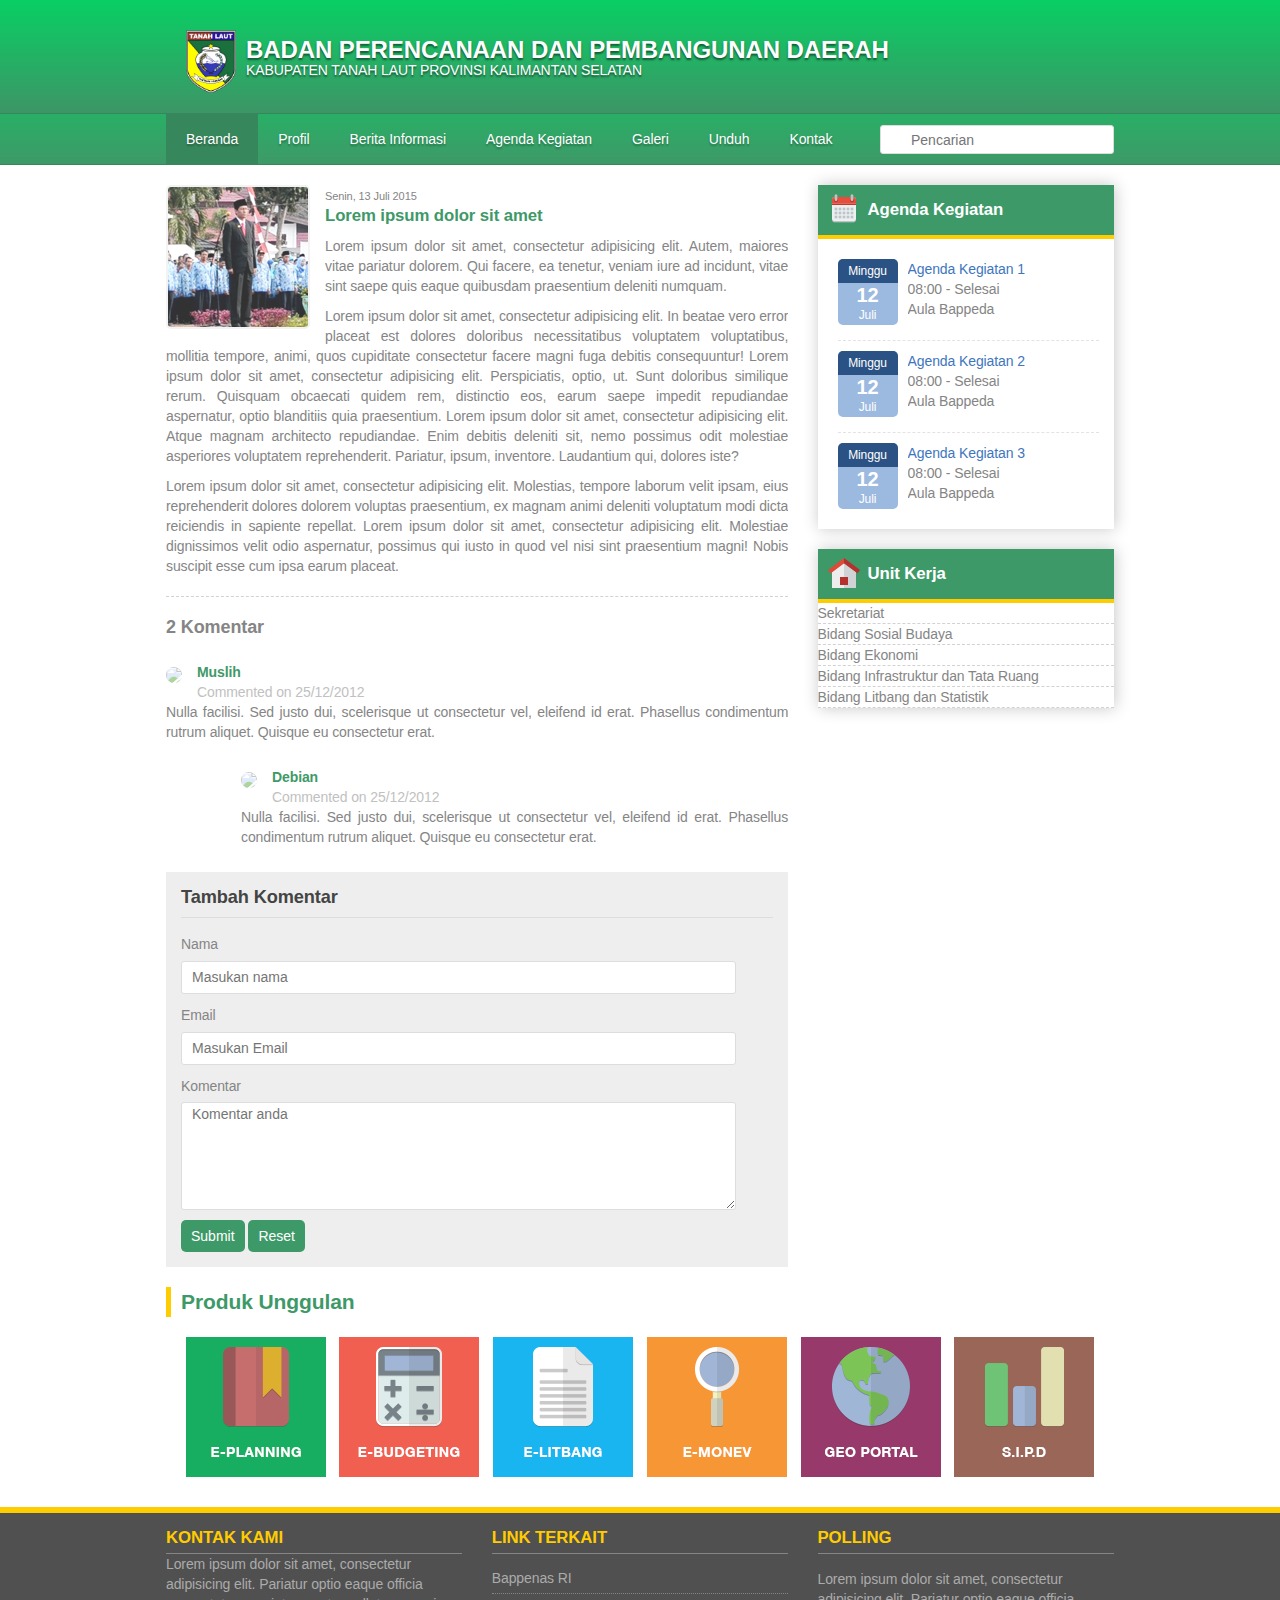
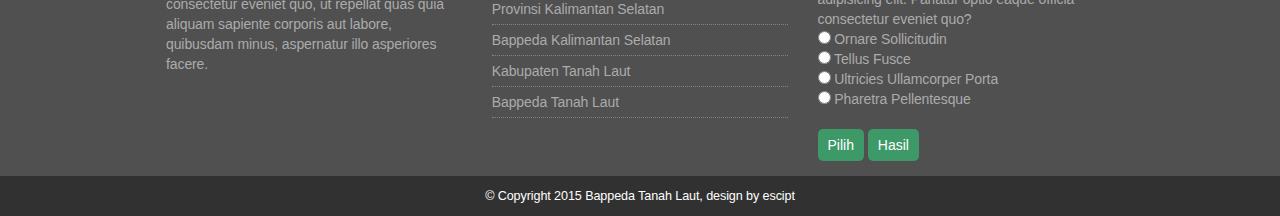
==== commit 5d11f4ba: "atur margin form komentar" ====
--- a/detail.html
+++ b/detail.html
@@ -113,25 +113,25 @@
 
 				<!-- respon komentar -->
 				<div class="respond">
-					<div class="title"><h4>Post Reply</h4></div>
+					<div class="title"><h4>Tambah Komentar</h4></div>
 			        <form>
 						<ul>
 							<li class="field">
-								<label for="name">Your Name</label>
-								<input class="text input" id="name" type="text" placeholder="Enter Name">
+								<label for="name">Nama</label>
+								<input class="text input" id="name" type="text" placeholder="Masukan nama">
 							</li>
 							<li class="field">
-								<label for="email">Email address</label>
-								<input class="email input" id="email" type="email" placeholder="Enter email">
+								<label for="email">Email </label>
+								<input class="email input" id="email" type="email" placeholder="Masukan Email">
 							</li>
 							<li class="field">
-								<label for="comment">Comment</label>
-								<textarea class="input textarea" id="comment" placeholder="Textarea" rows="3"></textarea>
+								<label for="comment">Komentar</label>
+								<textarea class="input textarea" id="comment" placeholder="Komentar anda" rows="3"></textarea>
 							</li>
 							
 						</ul>
-						<div class="medium metro rounded btn primary"><button>Submit</button></div>
-				   		<div class="pretty medium default btn"><button>Reset</button></div>
+						<button>Submit</button>
+				   		<button>Reset</button>
 					</form>                      
 				</div>
 				
--- a/css/style.css
+++ b/css/style.css
@@ -486,6 +486,22 @@
 .komentar .comment-author a { color: #3e9968; }
 /* line 33, ../scss/style/_comment.scss */
 .komentar .cmeta { color: #c1c1c1; }
+/* line 36, ../scss/style/_comment.scss */
+.komentar .reply { margin-left: 75px !important; }
+
+/* line 42, ../scss/style/_comment.scss */
+.respond { background: #eee; padding: 15px; }
+/* line 45, ../scss/style/_comment.scss */
+.respond .title { padding-bottom: 10px; font-size: 1.3em; color: #444; border-bottom: solid 1px #ddd; margin-bottom: 15px; }
+
+/* line 53, ../scss/style/_comment.scss */
+.field { position: relative; max-width: 100%; margin-bottom: 10px; vertical-align: middle; overflow: hidden; }
+/* line 60, ../scss/style/_comment.scss */
+.field label { display: block; line-height: 1.625em; cursor: pointer; margin-bottom: 5px; }
+/* line 66, ../scss/style/_comment.scss */
+.field input, .field textarea { min-width: 90% !important; height: 25px; outline: none; border: 0; border: 1px solid #DDDDDD; border-radius: 3px; padding: 3px 10px; }
+/* line 75, ../scss/style/_comment.scss */
+.field textarea { height: 100px; }
 
 @media screen and (max-width: 768px) { /* line 5, ../scss/style/_responsive.scss */
   audio { display: none; }
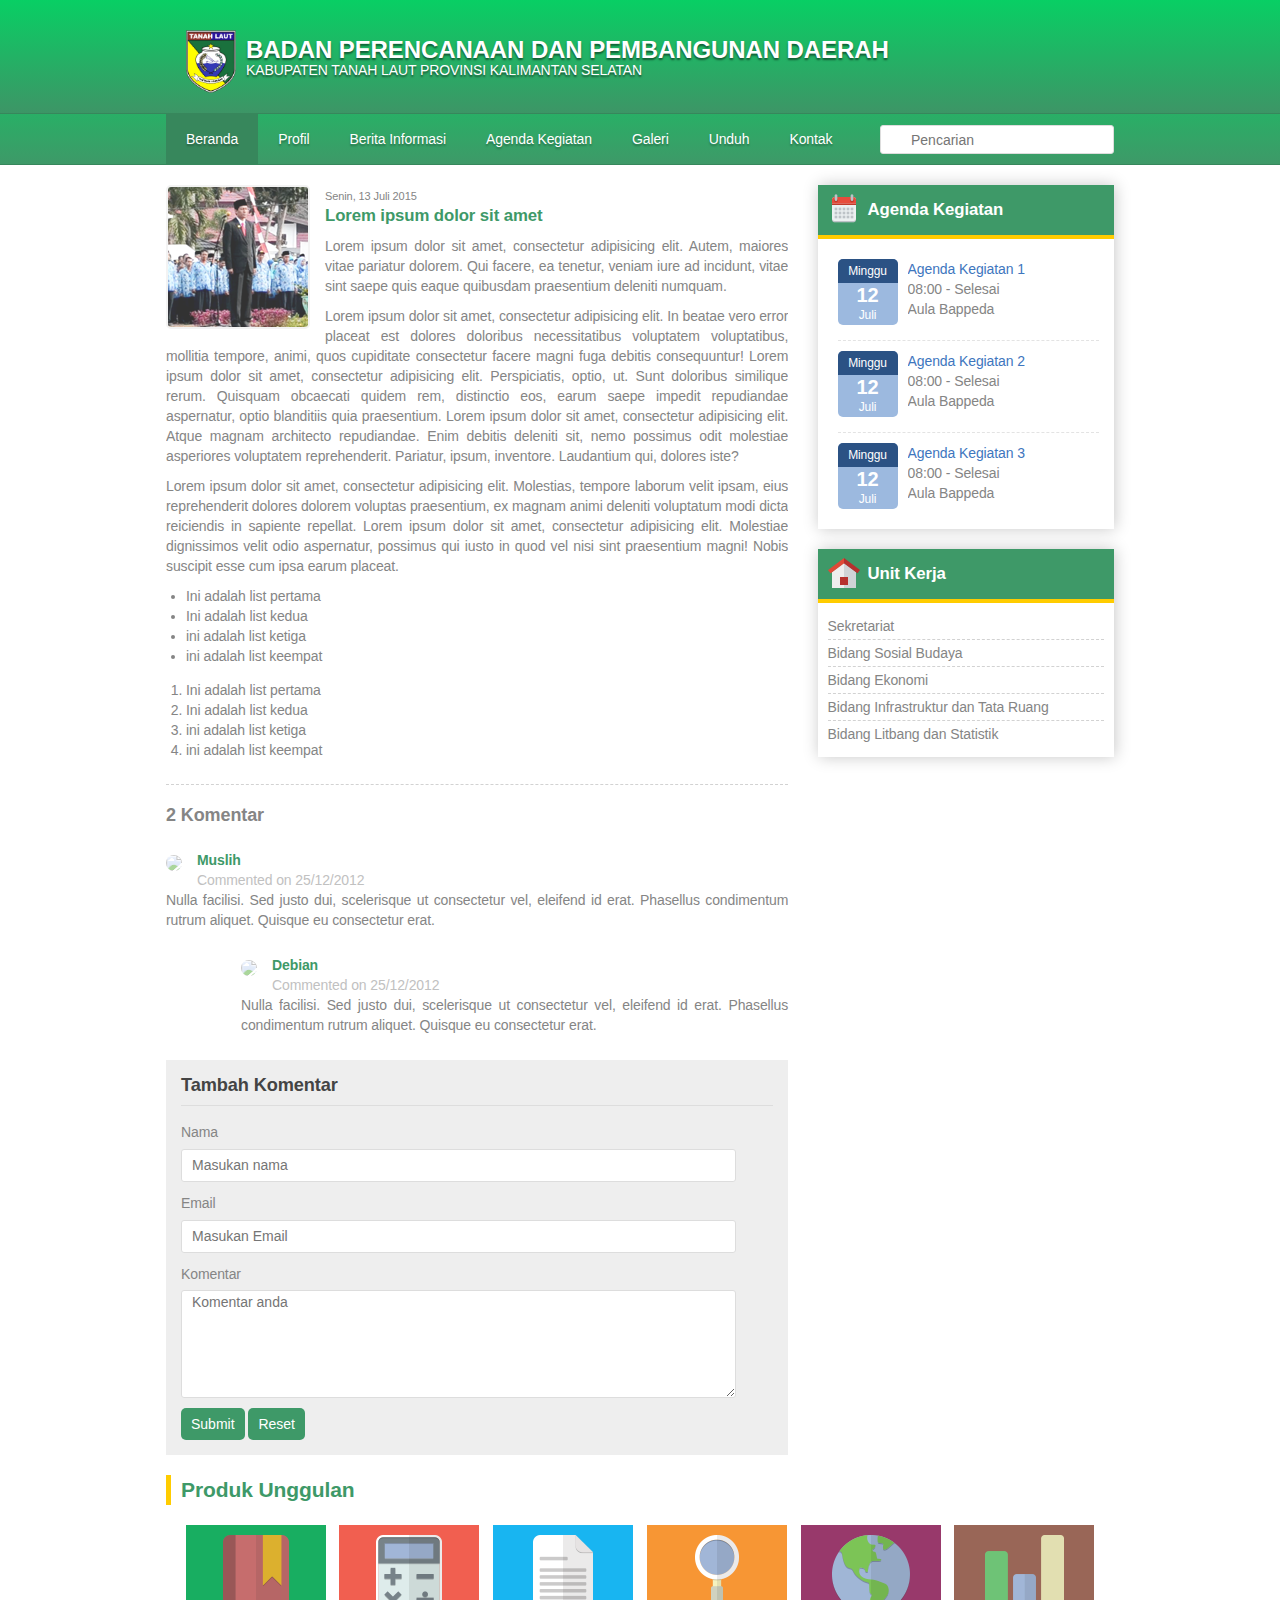
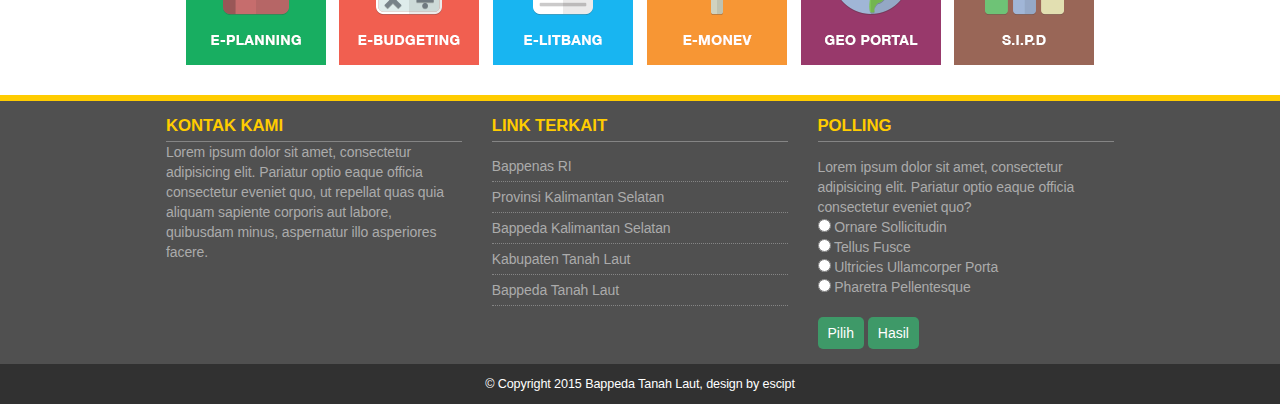
==== commit 24c5b0b0: "Tambah list style" ====
--- a/detail.html
+++ b/detail.html
@@ -84,7 +84,18 @@
 					<p>
 						Lorem ipsum dolor sit amet, consectetur adipisicing elit. Molestias, tempore laborum velit ipsam, eius reprehenderit dolores dolorem voluptas praesentium, ex magnam animi deleniti voluptatum modi dicta reiciendis in sapiente repellat. Lorem ipsum dolor sit amet, consectetur adipisicing elit. Molestiae dignissimos velit odio aspernatur, possimus qui iusto in quod vel nisi sint praesentium magni! Nobis suscipit esse cum ipsa earum placeat.
 					</p>
-							
+					<ul>
+						<li>Ini adalah list pertama</li>
+						<li>Ini adalah list kedua</li>
+						<li>ini adalah list ketiga</li>
+						<li>ini adalah list keempat</li>
+					</ul>	
+					<ol>
+						<li>Ini adalah list pertama</li>
+						<li>Ini adalah list kedua</li>
+						<li>ini adalah list ketiga</li>
+						<li>ini adalah list keempat</li>
+					</ol>	
 				</article>
 				<!-- bagian komentar -->
 				<div class="komentar">                         
--- a/css/style.css
+++ b/css/style.css
@@ -329,94 +329,105 @@
 section article p { margin: 10px 0; }
 /* line 349, ../scss/style/_main.scss */
 section article img { -moz-transition-duration: 0.3s; -o-transition-duration: 0.3s; -webkit-transition-duration: 0.3s; transition-duration: 0.3s; float: left; opacity: 0.8; display: block; margin: 0px 15px 10px 0; border: solid 2px #F1F1F1; -moz-border-radius: 5px; -webkit-border-radius: 5px; border-radius: 5px; }
+/* line 358, ../scss/style/_main.scss */
+section article ul, section article ol { padding-left: 20px; }
+/* line 361, ../scss/style/_main.scss */
+section article li { display: list-item; }
 
 /*  AKHIR KONTEN BERITA  */
 /* BAGIAN ASIDE */
-/* line 364, ../scss/style/_main.scss */
+/* line 372, ../scss/style/_main.scss */
+aside .detail-box { padding: 10px; }
+/* line 374, ../scss/style/_main.scss */
+aside .detail-box li:last-child { border-bottom: none; }
+/* line 378, ../scss/style/_main.scss */
+aside .item-box { padding: 3px 0; }
+
+/* line 382, ../scss/style/_main.scss */
 .agenda { clear: both; overflow: hidden; display: block; padding: 20px 15px 10px 20px; }
-/* line 365, ../scss/style/_main.scss */
+/* line 383, ../scss/style/_main.scss */
 .agenda .item-agenda { padding-bottom: 5px; border-bottom: 1px dashed #e3e3e3; overflow: hidden; }
-/* line 370, ../scss/style/_main.scss */
+/* line 388, ../scss/style/_main.scss */
 .agenda .item-agenda:last-child { border-bottom: 0; margin-bottom: 0; padding-bottom: 0; }
-/* line 382, ../scss/style/_main.scss */
+/* line 400, ../scss/style/_main.scss */
 .agenda li { margin-bottom: 10px; }
-/* line 387, ../scss/style/_main.scss */
+/* line 405, ../scss/style/_main.scss */
 .agenda .kalender { -moz-border-radius: 5px; -webkit-border-radius: 5px; border-radius: 5px; background: #9cb9df; clear: both; float: left; font-size: 12px; margin: 0 10px 10px 0; margin-bottom: 10px; overflow: hidden; text-align: center; width: 60px; color: #ffffff; }
-/* line 399, ../scss/style/_main.scss */
+/* line 417, ../scss/style/_main.scss */
 .agenda .kalender .hari { display: block; background: #2B5284; padding: 2px; margin-bottom: 2px; }
-/* line 405, ../scss/style/_main.scss */
+/* line 423, ../scss/style/_main.scss */
 .agenda .kalender .tanggal { font-size: 20px; font-weight: bold; display: block; }
-/* line 410, ../scss/style/_main.scss */
+/* line 428, ../scss/style/_main.scss */
 .agenda .kalender .bulan { display: block; }
-/* line 415, ../scss/style/_main.scss */
+/* line 433, ../scss/style/_main.scss */
 .agenda .detail-agenda { line-height: 25px; display: block; overflow: hidden; }
-/* line 422, ../scss/style/_main.scss */
+/* line 440, ../scss/style/_main.scss */
 .agenda .detail-agenda .acara a { line-height: 20px; color: #3e76be; }
-/* line 425, ../scss/style/_main.scss */
+/* line 443, ../scss/style/_main.scss */
 .agenda .detail-agenda .acara a:hover { -moz-transition-duration: 0.5s; -o-transition-duration: 0.5s; -webkit-transition-duration: 0.5s; transition-duration: 0.5s; color: #2B5284; text-decoration: underline; }
 
-/* line 435, ../scss/style/_main.scss */
+/* line 453, ../scss/style/_main.scss */
 .box { overflow: hidden; background: #ffffff; margin-bottom: 20px; -moz-box-shadow: 1px 0 15px #c7c7c7; -webkit-box-shadow: 1px 0 15px #c7c7c7; box-shadow: 1px 0 15px #c7c7c7; }
-/* line 436, ../scss/style/_main.scss */
+/* line 454, ../scss/style/_main.scss */
 .box img { position: relative; top: 8px; left: 10px; float: left; }
-/* line 447, ../scss/style/_main.scss */
+/* line 465, ../scss/style/_main.scss */
 .box .judul-box { background: #3e9968; color: #ffffff; padding: 15px 50px 15px; border-bottom: 4px solid #FFcc00; }
-/* line 455, ../scss/style/_main.scss */
+/* line 473, ../scss/style/_main.scss */
 .box #unit-kerja li, .box #informasi-populer li { padding: 10px; }
-/* line 462, ../scss/style/_main.scss */
+/* line 480, ../scss/style/_main.scss */
 .box #unit-kerja li:last-child, .box #informasi-populer li:last-child { border-bottom: 0; }
-/* line 466, ../scss/style/_main.scss */
+/* line 484, ../scss/style/_main.scss */
 .box #unit-kerja li:hover, .box #informasi-populer li:hover { -moz-transition-duration: 0.5s; -o-transition-duration: 0.5s; -webkit-transition-duration: 0.5s; transition-duration: 0.5s; background: #e4e4e4; }
-/* line 473, ../scss/style/_main.scss */
+/* line 491, ../scss/style/_main.scss */
 .box .item-box { border-bottom: 1px dashed #d2d2d2; }
-/* line 475, ../scss/style/_main.scss */
+/* line 493, ../scss/style/_main.scss */
 .box .item-box a { display: block; color: #858585; }
-/* line 478, ../scss/style/_main.scss */
+/* line 496, ../scss/style/_main.scss */
 .box .item-box a:hover { -moz-transition-duration: 0.5s; -o-transition-duration: 0.5s; -webkit-transition-duration: 0.5s; transition-duration: 0.5s; color: #3e9968; }
 
 /* AKHIR ASIDE */
 /* BAGIAN KONTEN PRODUK UNGGULAN*/
-/* line 490, ../scss/style/_main.scss */
+/* line 508, ../scss/style/_main.scss */
 #produk { margin: 20px 0 20px 0; }
 
-/* line 494, ../scss/style/_main.scss */
+/* line 512, ../scss/style/_main.scss */
 #produk-detail { text-align: center; }
-/* line 495, ../scss/style/_main.scss */
+/* line 513, ../scss/style/_main.scss */
 #produk-detail li { display: inline-table; padding: 5px; }
-/* line 501, ../scss/style/_main.scss */
+/* line 519, ../scss/style/_main.scss */
 #produk-detail img { -moz-transition-duration: 0.5s; -o-transition-duration: 0.5s; -webkit-transition-duration: 0.5s; transition-duration: 0.5s; opacity: 0.9; }
-/* line 504, ../scss/style/_main.scss */
+/* line 522, ../scss/style/_main.scss */
 #produk-detail img:hover { opacity: 1; }
 
 /* AKHIR KONTEN PRODUK UNGGULAN*/
 /*  BAGIAN FOOTER  */
-/* line 514, ../scss/style/_main.scss */
+/* line 532, ../scss/style/_main.scss */
 footer { border-top: solid 6px #FFcc00; color: #ababab; }
-/* line 520, ../scss/style/_main.scss */
+/* line 538, ../scss/style/_main.scss */
 footer h3 { color: #FFcc00; border-bottom: 1px solid #858585; padding: 0 0 5px 0px; }
-/* line 531, ../scss/style/_main.scss */
+/* line 549, ../scss/style/_main.scss */
 footer .kontak h4 span { font-size: 90%; font-weight: normal; }
-/* line 537, ../scss/style/_main.scss */
+/* line 555, ../scss/style/_main.scss */
 footer .kontak ul { margin-top: 15px; }
-/* line 542, ../scss/style/_main.scss */
+/* line 560, ../scss/style/_main.scss */
 footer .kontak li { margin-bottom: 10px; }
-/* line 547, ../scss/style/_main.scss */
+/* line 565, ../scss/style/_main.scss */
 footer .kontak p { padding: 0 !important; }
-/* line 555, ../scss/style/_main.scss */
+/* line 573, ../scss/style/_main.scss */
 footer .tautan ul { margin-top: 5px; padding-top: 4px; }
-/* line 559, ../scss/style/_main.scss */
+/* line 577, ../scss/style/_main.scss */
 footer .tautan ul li { border-bottom: 1px dotted #858585; }
-/* line 564, ../scss/style/_main.scss */
+/* line 582, ../scss/style/_main.scss */
 footer .tautan a { padding: 5px 0; color: #ababab; }
-/* line 568, ../scss/style/_main.scss */
+/* line 586, ../scss/style/_main.scss */
 footer .tautan a:hover { -moz-transition-duration: 0.5s; -o-transition-duration: 0.5s; -webkit-transition-duration: 0.5s; transition-duration: 0.5s; color: #FFcc00; text-decoration: underline; }
-/* line 576, ../scss/style/_main.scss */
+/* line 594, ../scss/style/_main.scss */
 footer #footer-top { background: #505050; padding: 15px 0; }
-/* line 577, ../scss/style/_main.scss */
+/* line 595, ../scss/style/_main.scss */
 footer #footer-top p { text-align: left; padding-top: 15px; }
-/* line 586, ../scss/style/_main.scss */
+/* line 604, ../scss/style/_main.scss */
 footer #footer-bottom { background: #313131; font-size: .9em; padding: 10px 0; }
-/* line 587, ../scss/style/_main.scss */
+/* line 605, ../scss/style/_main.scss */
 footer #footer-bottom p { text-align: center; color: #ffffff; }
 
 /* AKHIR FOOTER */
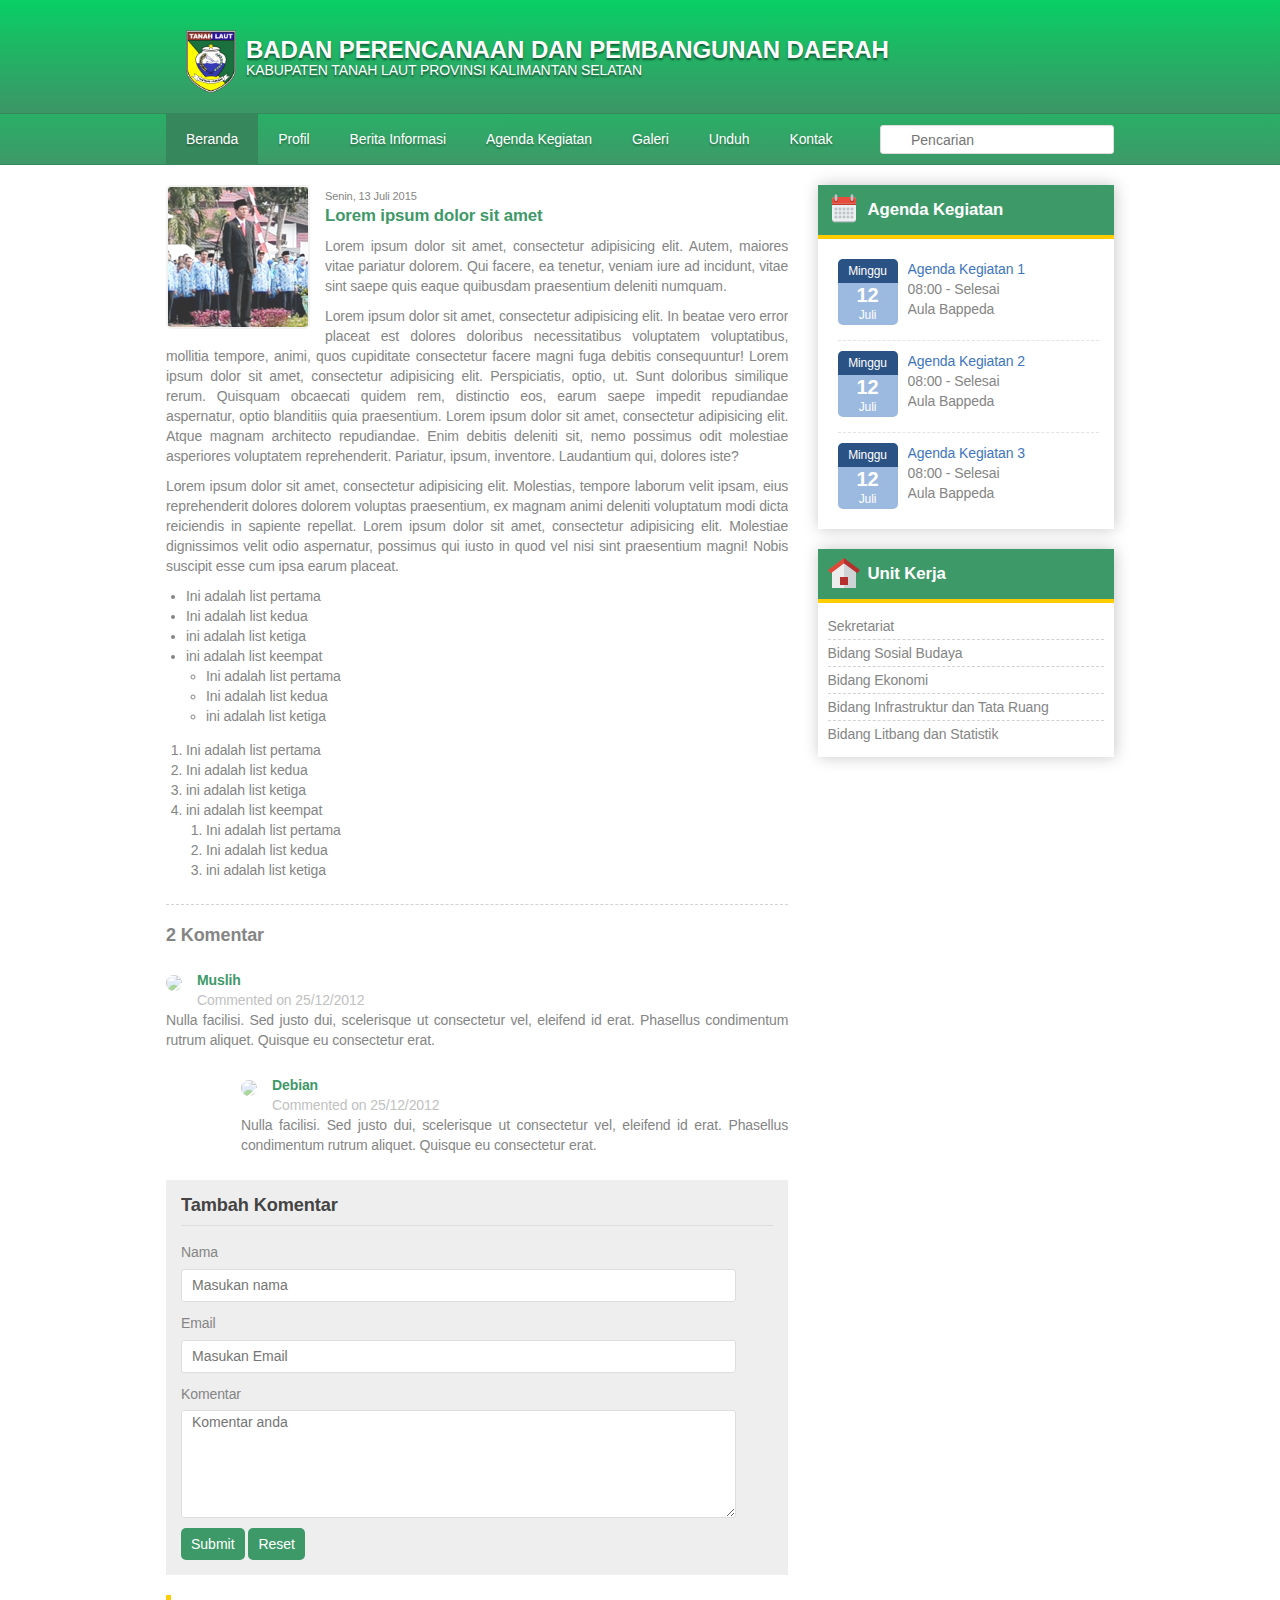
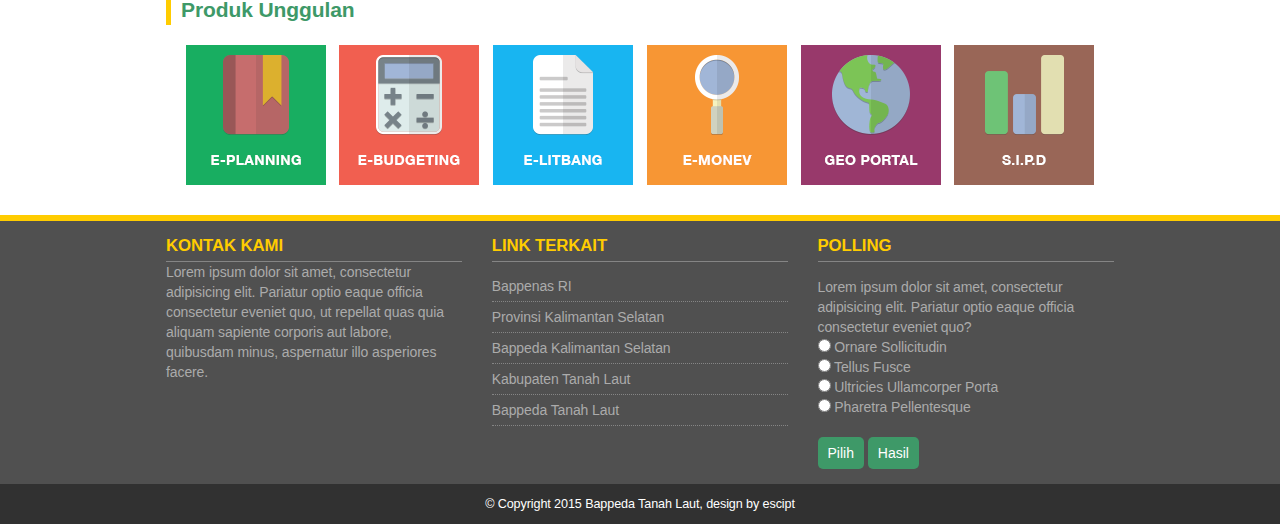
==== commit 95c8f0d6: "List dan sublist" ====
--- a/detail.html
+++ b/detail.html
@@ -88,13 +88,25 @@
 						<li>Ini adalah list pertama</li>
 						<li>Ini adalah list kedua</li>
 						<li>ini adalah list ketiga</li>
-						<li>ini adalah list keempat</li>
+						<li>ini adalah list keempat
+						<ul>
+							<li>Ini adalah list pertama</li>
+							<li>Ini adalah list kedua</li>
+							<li>ini adalah list ketiga</li>
+						</ul>
+						</li>
 					</ul>	
 					<ol>
 						<li>Ini adalah list pertama</li>
 						<li>Ini adalah list kedua</li>
 						<li>ini adalah list ketiga</li>
-						<li>ini adalah list keempat</li>
+						<li>ini adalah list keempat
+						<ol>
+							<li>Ini adalah list pertama</li>
+							<li>Ini adalah list kedua</li>
+							<li>ini adalah list ketiga</li>
+						</ol>
+						</li>
 					</ol>	
 				</article>
 				<!-- bagian komentar -->
